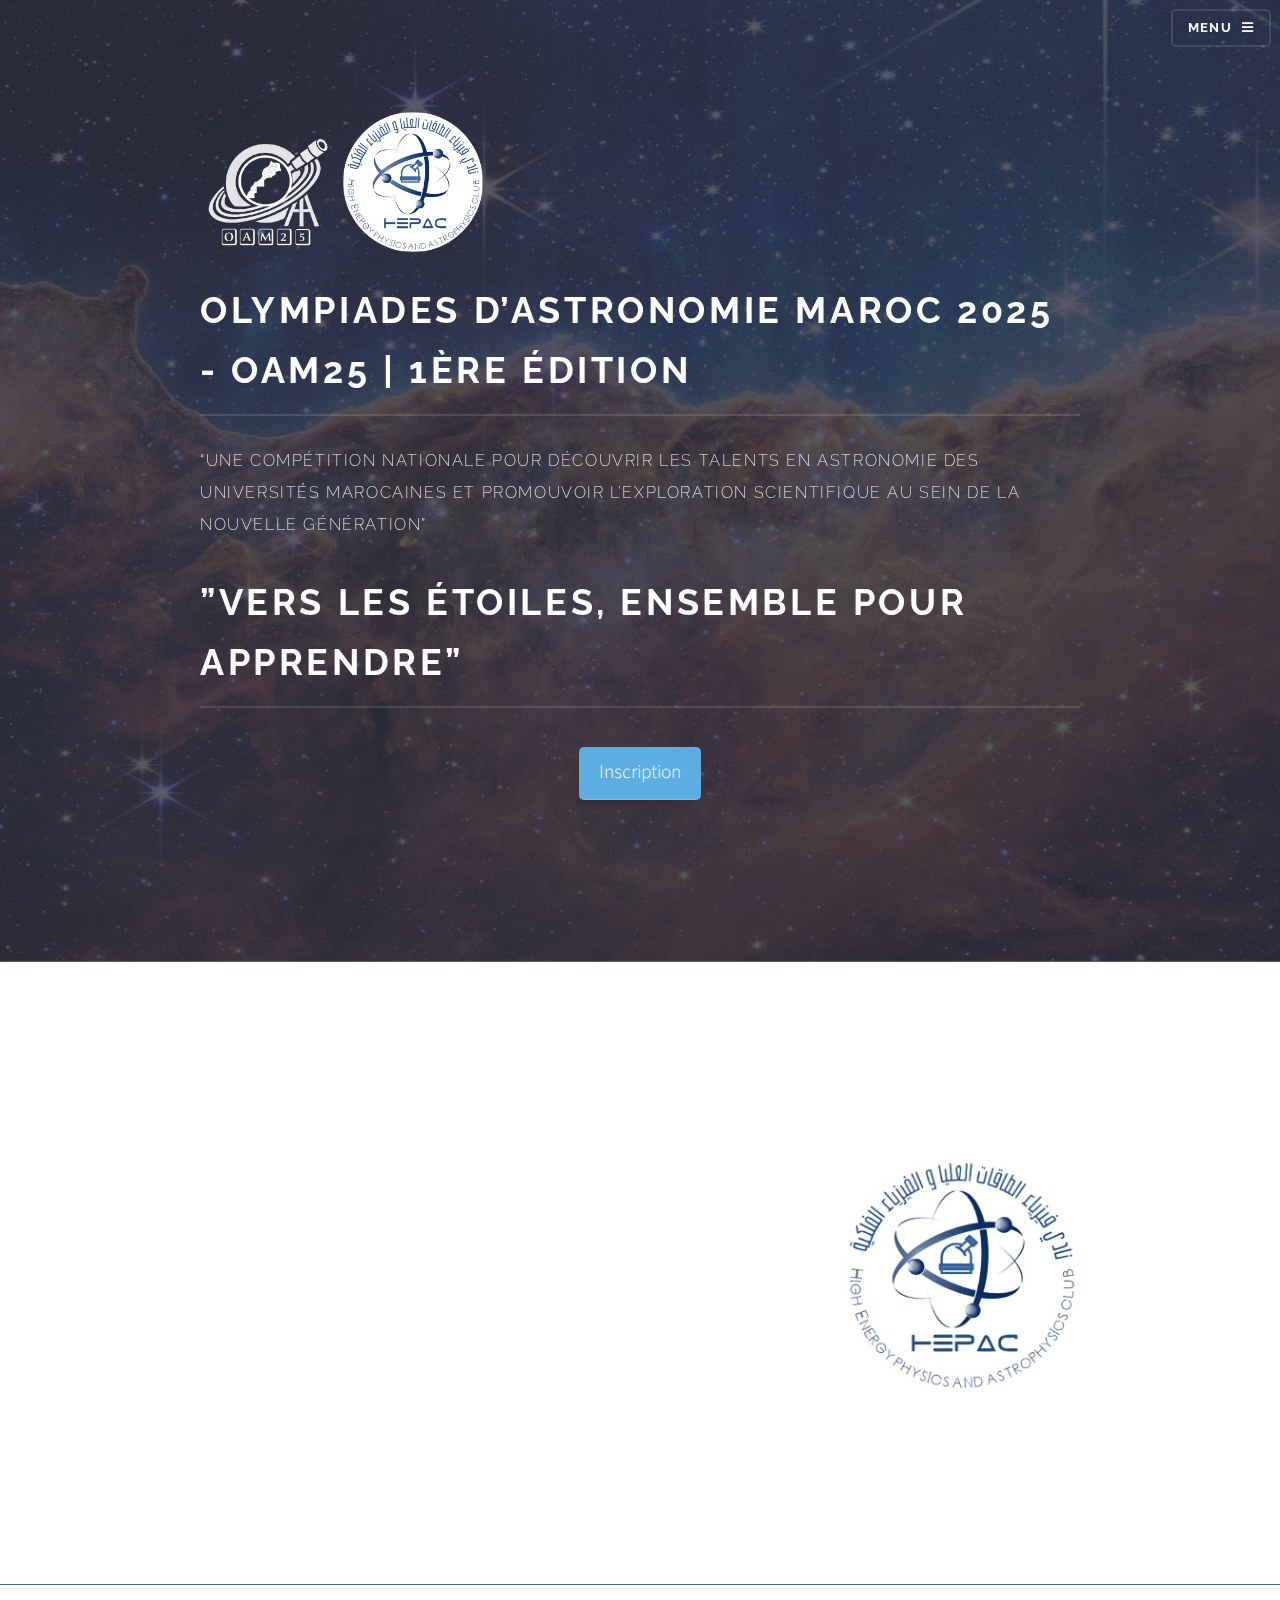
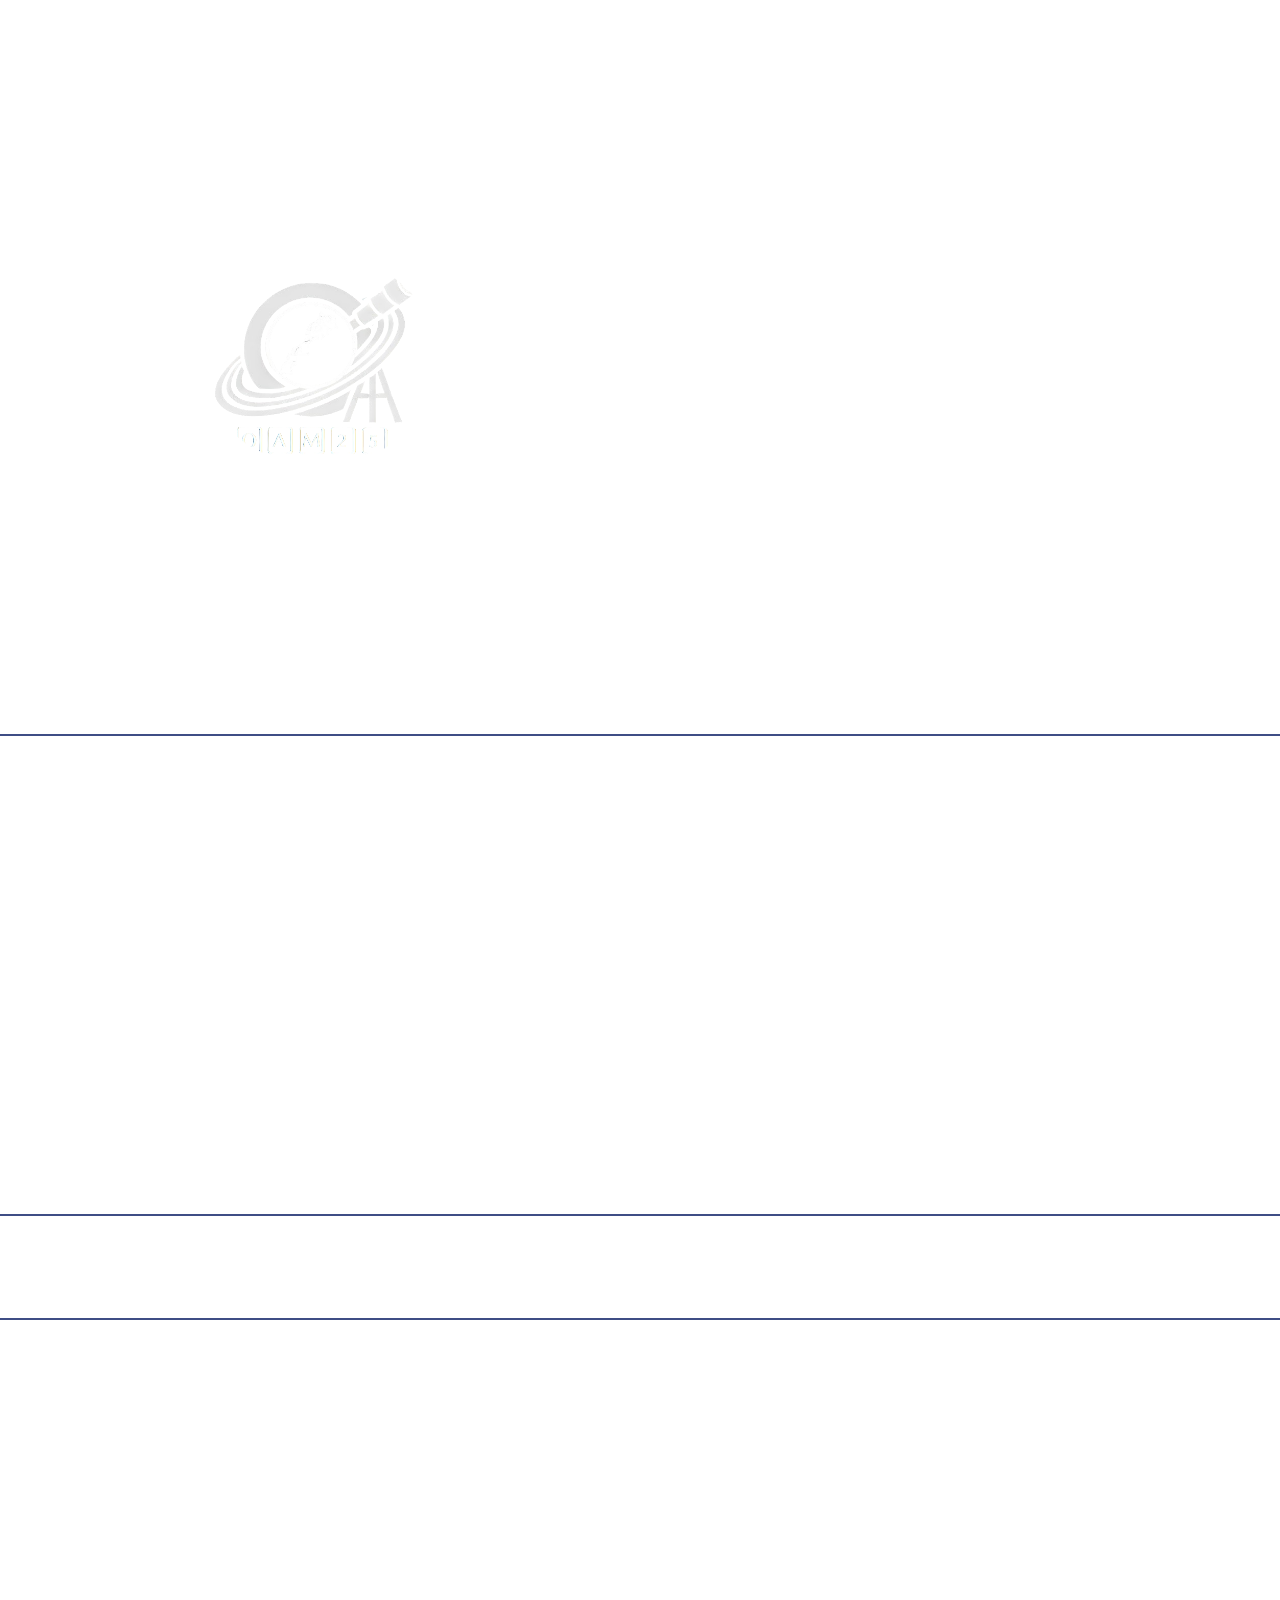
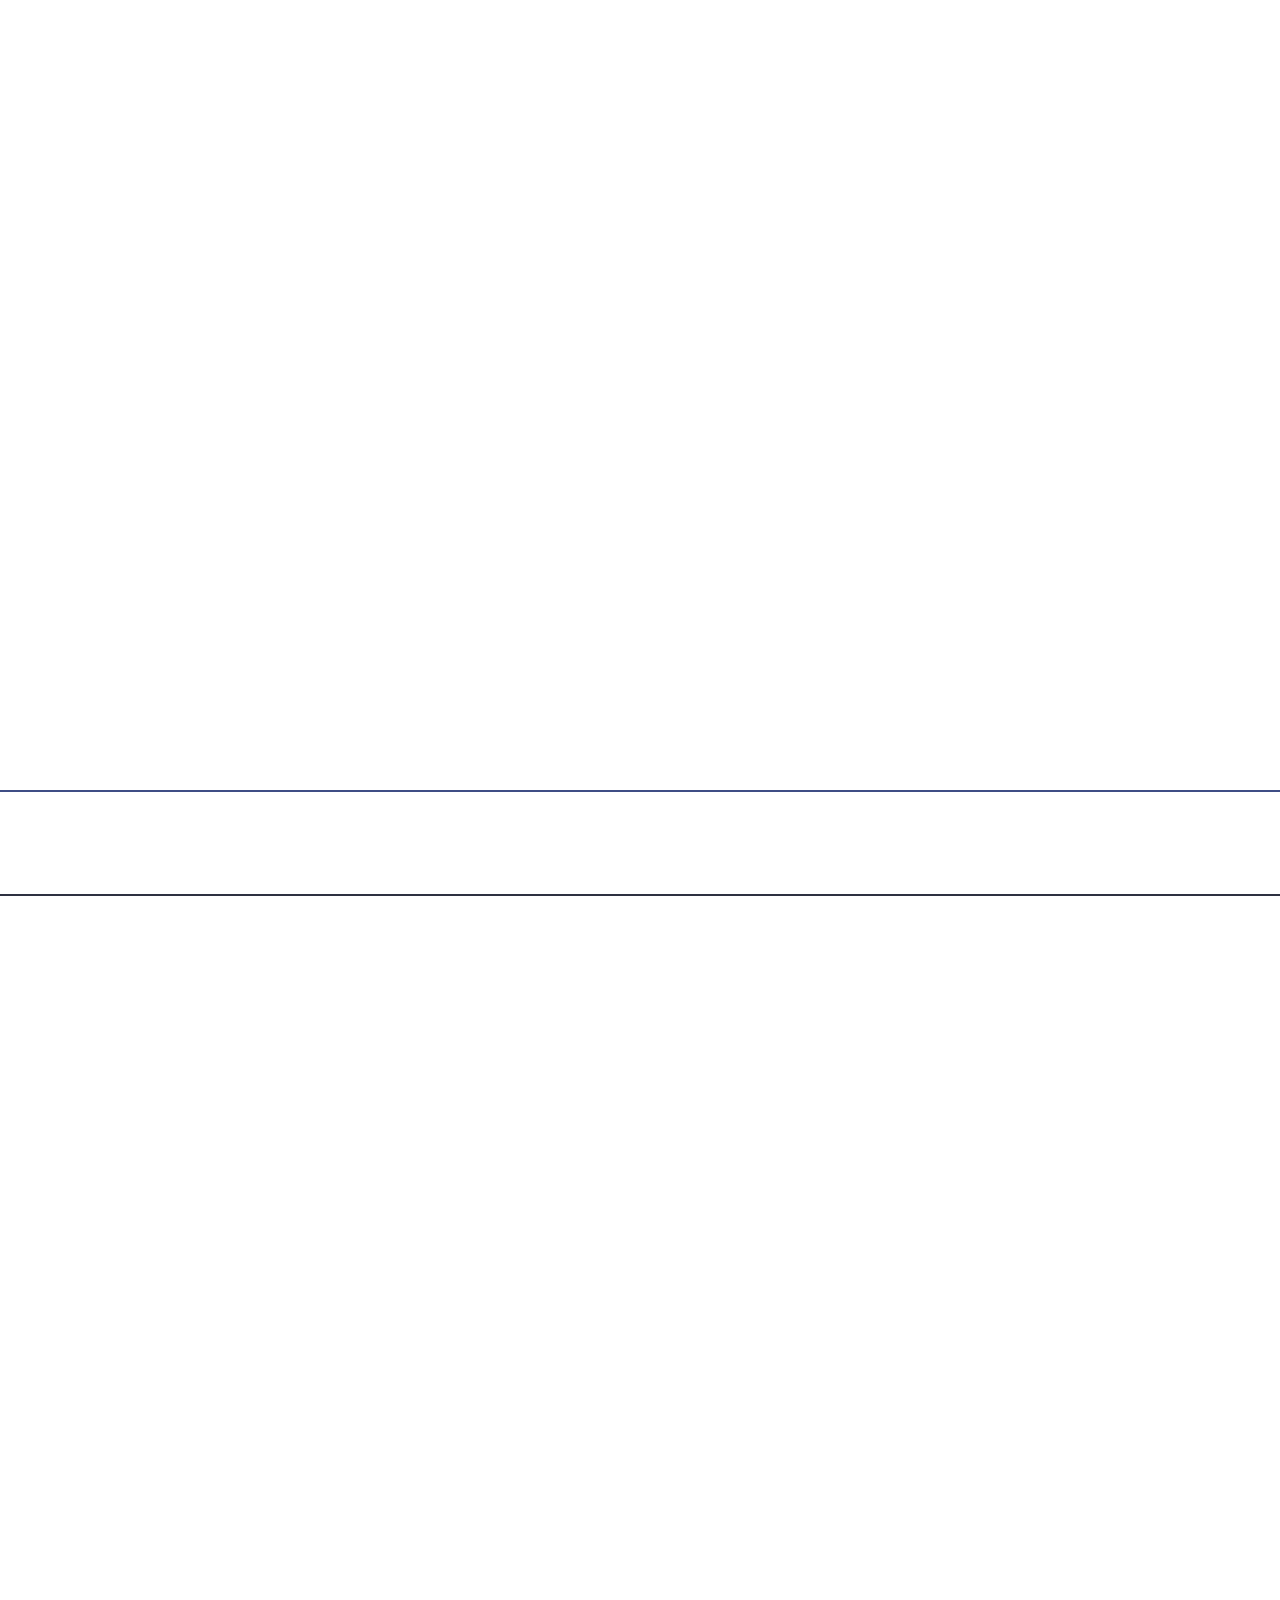
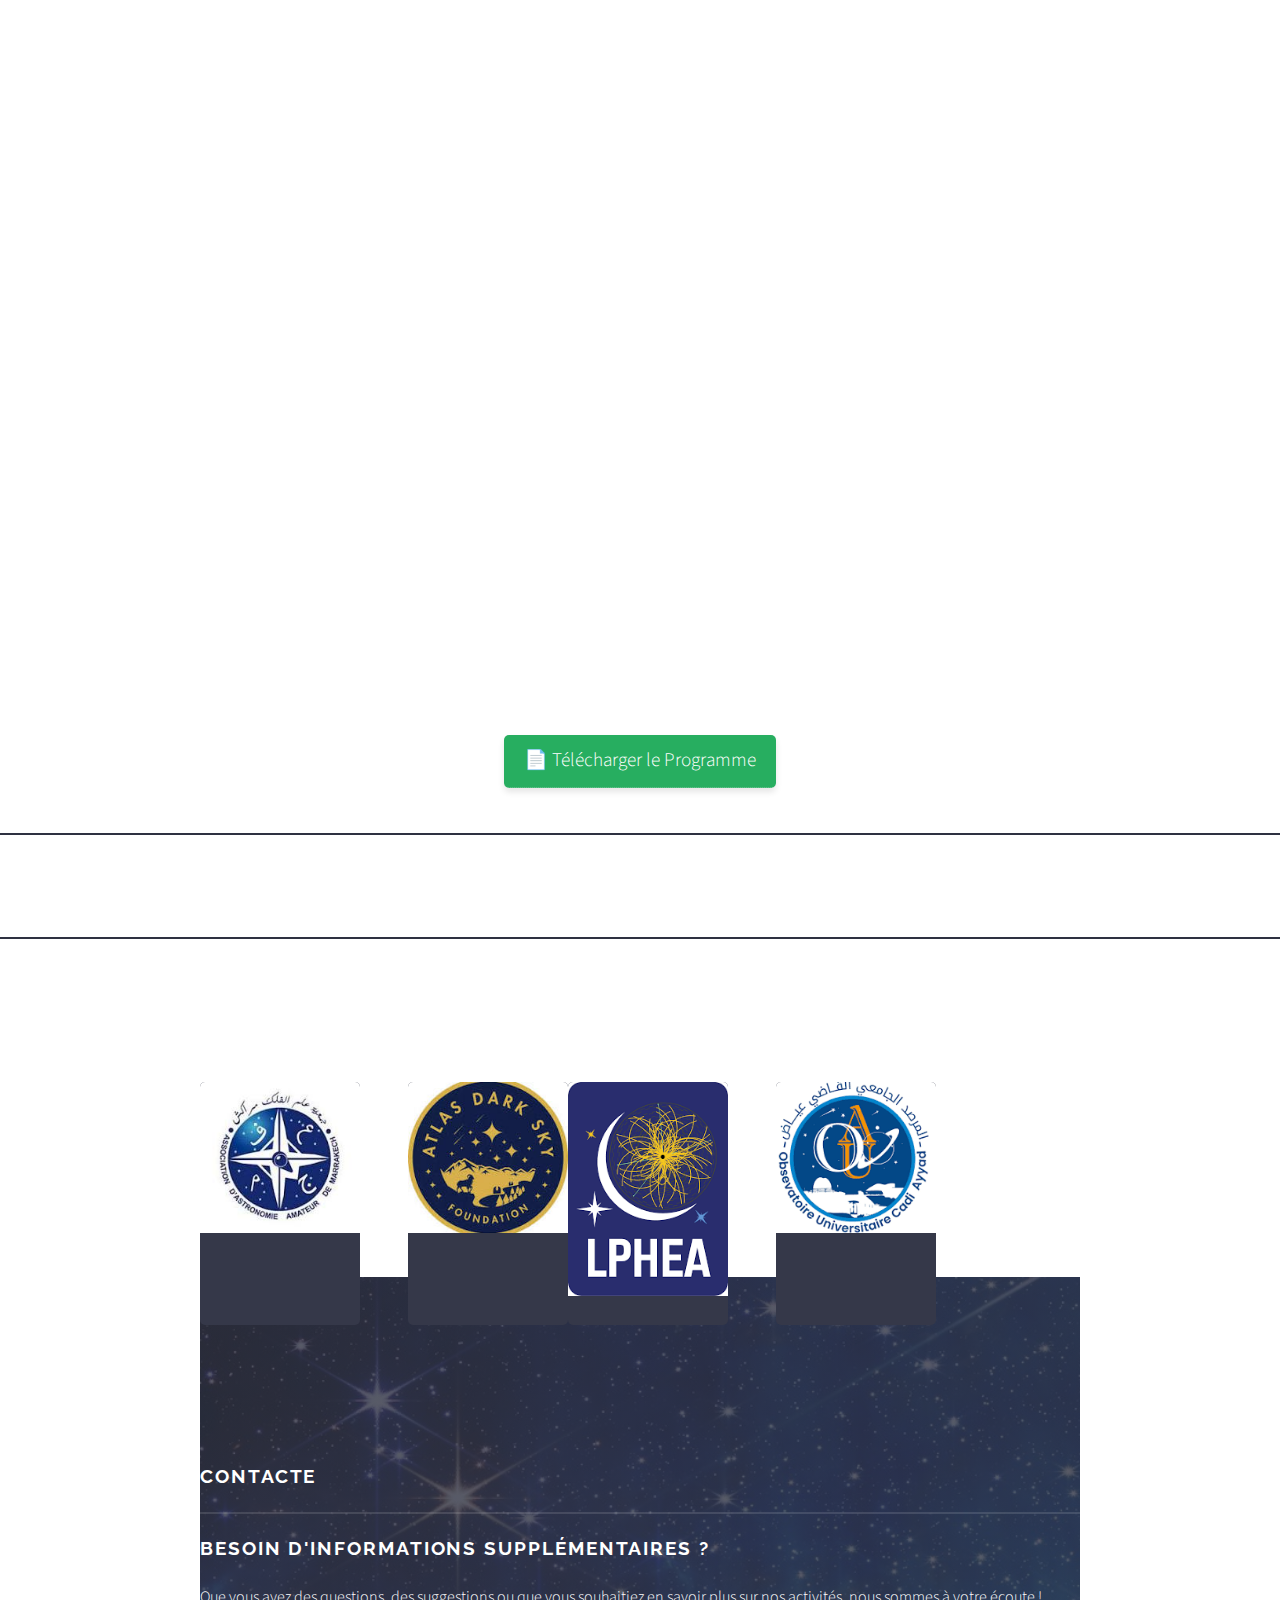
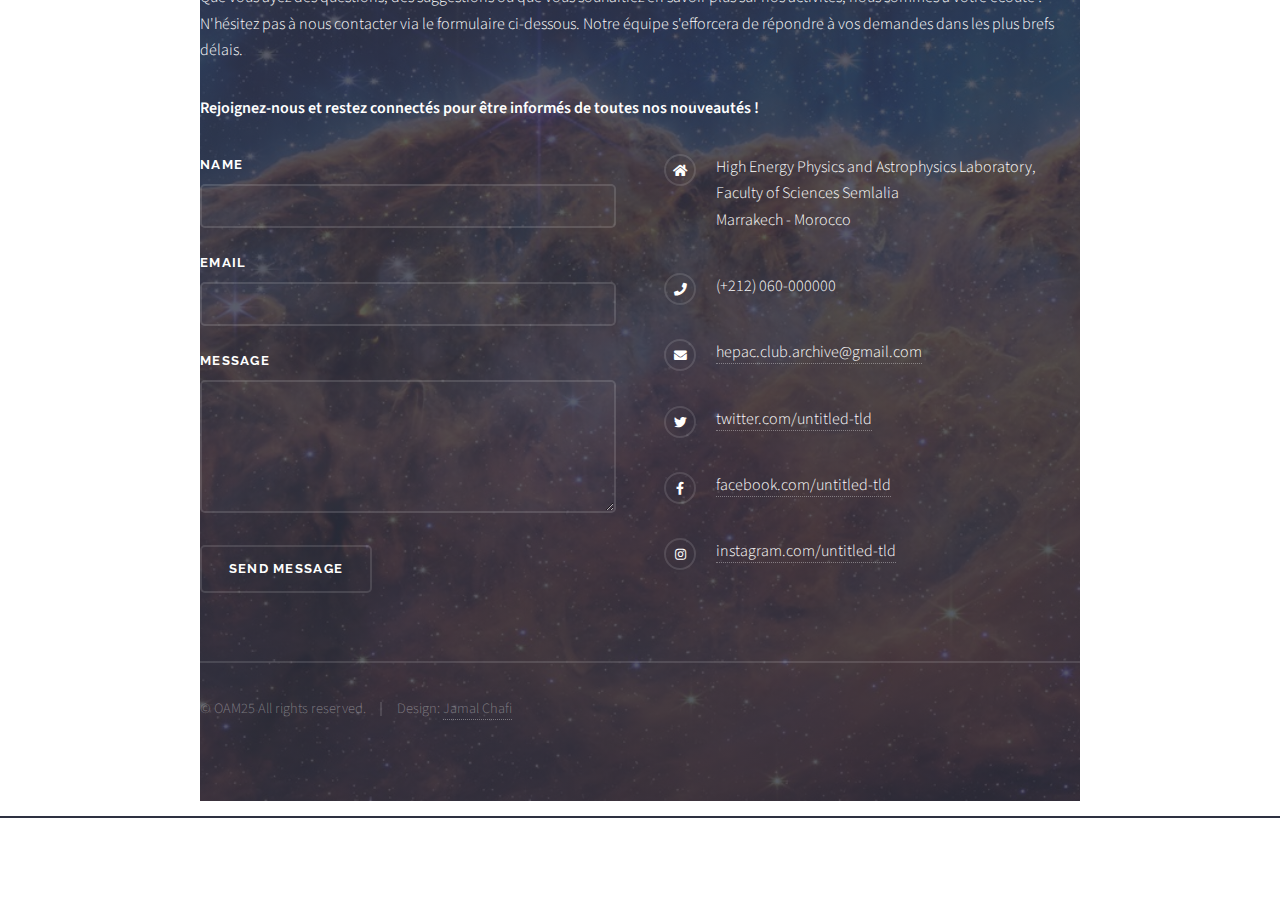
==== index.html @ 5f74becf "Add files via upload" ====
<!DOCTYPE HTML>
<!--
	Solid State by HTML5 UP
	html5up.net | @ajlkn
	Free for personal and commercial use under the CCA 3.0 license (html5up.net/license)
-->
<html>
	<head>
		<title>OAM25</title>
		<meta charset="utf-8" />
		<meta name="viewport" content="width=device-width, initial-scale=1, user-scalable=no" />
		<link rel="stylesheet" href="assets/css/main.css" />
		<noscript><link rel="stylesheet" href="assets/css/noscript.css" /></noscript>
	</head>
	<body class="is-preload">

		<!-- Page Wrapper -->
			<div id="page-wrapper">

				<!-- Header -->
					<header id="header" class="alt">
						<h1><a href="index.html">OAM25</a></h1>
						<nav>
							<a href="#menu">Menu</a>
						</nav>
					</header>

				<!-- Menu -->
					<nav id="menu">
						<div class="inner">
							<h2>Menu</h2>
							<ul class="links">
								<li><a href="index.html">Home</a></li>
								<li><a href="inscription.html">Inscription</a></li>
								<li><a href="#">Autre 1</a></li>
								<li><a href="#">Log In</a></li>
								<li><a href="#">Sign Up</a></li>
							</ul>
							<a href="#" class="close">Close</a>
						</div>
					</nav>

				<!-- Banner -->
					<section id="banner">
						<div class="inner">
							<div class="logo">
								<img src="images/OAM_logo-modified.png" alt="Logo" class="logo-image"  style="width: 140px; height: auto;">
								<img src="images/HEPAC_logo.jpeg" alt="Logo" class="logo-image"  style="width: 140px; height: auto;"></div>
							<h2>Olympiades d’Astronomie Maroc 2025 - OAM25 | 1ère Édition</h2>
							<p>“Une compétition nationale pour découvrir les talents en astronomie des universités marocaines et promouvoir l’exploration scientifique au sein de la nouvelle génération”</a></p>
							<h2>”Vers les étoiles, ensemble pour apprendre”</h2>
							<div class="button-container">
    <a href="https://docs.google.com/forms/d/e/1FAIpQLSc1PBAjM2hj5j6kLkGbyYvCFpKW560FofVeZp5kQqSkGaSCKQ/viewform" class="btn" target="_blank">Inscription</a>
</div>
						</div>
					</section>

				<!-- Wrapper -->
					<section id="wrapper">

						<!-- One -->
							<section id="one" class="wrapper spotlight style1">
								<div class="inner">
									<a href="#" class="image"><img src="images/HEPAC_logo.jpeg" alt="" /></a>
									<div class="content">
										<h2 class="major">HEPAC</h2>
										<p>Le HEPAC est un club créé au sein de la Faculté des Sciences Semlalia, par des étudiants et des chercheurs du Laboratoire de Physique des Hautes Énergies et d'Astrophysique. Les membres visent à concevoir, mettre en œuvre et lancer des activités scientifiques liées à la simplification des théories scientifiques en général, avec un intérêt particulier pour la physique des particules et l'astrophysique. Depuis sa création en 2016, le HEPAC a évolué très rapidement et a fait ses preuves en organisant des événements majeurs au niveau national et international. Ces événements ont eu une grande importance pour le public curieux. Au cours de ces manifestations, le club a su simplifier et rendre accessible cette science pour tout le monde, y compris les énigmes du cosmos, allant de l'échelle la plus petite, comme les particules élémentaires et leurs interactions, jusqu'à la plus grande échelle.</p>
										<p>Le HEPAC propose des activités qui regroupent essentiellement des conférences scientifiques et des ateliers, animés par des spécialistes. Toutes ces activités sont réalisées avec plusieurs collaborateurs et partenaires qui partagent cette aventure avec nous, parmi lesquels notre premier partenaire l’Observatoire de l’Oukaïmeden, ainsi que le LPHEA, l’Association d’Astronomie de Marrakech (3AM), et d’autres clubs à travers le Maroc.</p>
										<!-- <a href="#" class="special">Learn more</a> -->
									</div>
								</div>
							</section>

						<!-- Two -->
							<section id="two" class="wrapper spotlight style2">
								<div class="inner">
									<a href="#" class="image"><img src="images/OAM_logo-modified.png" alt="" /></a>
									<div class="content">
										<h2 class="major">OAM25</h2>
										<p>Le club HEPAC a l’honneur d’annoncer la tenue d’un événement d’astronomie d’envergure nationale, un rendez-vous unique qui rassemblera des étudiants et passionnés d’astronomie de toutes les universités marocaines. Cet événement, qui se déroulera en partenariat avec l'<b>Observatoire de l’Oukaïmeden</b>, l'<b>Association d’Astronomie Amateur de Marrakech (3AM)</b>, le <b>Laboratoire de Physique des Hautes Énergies et Astrophysique (LPHEA)</b> de la <b>Faculté des Sciences Semlalia (FSSM)</b> et l' <b>Université Cadi Ayyad (UCA)</b>, est un projet novateur visant à promouvoir l’astronomie et à renforcer les échanges scientifiques et éducatifs entre étudiants marocains.</p>
										<p>Ce rassemblement accueillera des équipes représentatives des principales universités marocaines, composées chacune de trois étudiants de différents niveaux académiques. L’objectif est de promouvoir l’apprentissage collaboratif et l’échange de connaissances scientifiques à travers des épreuves, des ateliers pratiques et des sessions d’observation astronomique.</p>
										<!-- <a href="#" class="special">Learn more</a> -->
									</div>
								</div>
							</section>

						<!-- Three -->
							<section id="three" class="wrapper spotlight style3">
								<div class="inner">
									
									<div class="content">
										<h2 class="major">Comité d’Experts des OAM25</h2>
										<p>L’équipe chargée de la conception des sujets de compétition sera constituée d’experts reconnus dans le domaine de l’astronomie, provenant des plus grandes institutions marocaines. Leur mission est d’assurer des épreuves d'un haut niveau scientifique et pédagogique, adaptées aux différents niveaux des participants.</p>
										<h1>Membres du Comité</h1>
										<ul>
        <li>Zouhair Benkhaldoun - Université Cadi Ayyad</li>
        <li>Hassan Daghmaoui - Université Al Akhawayn</li>
        <li>Youssef Moulane - Université Mohammed VI Polytechnique (UM6P)</li>
        <li>Youssef El Azhari - Ministère de l’Éducation Nationale (MEN) - Rabat</li>
        <li>Brice - Swiss</li>
        <li class="note">Et d'autres experts en astronomie et sciences spatiales</li>
    </ul>
										<!-- <a href="#" class="special">Learn more</a> -->
									</div>
								</div>
							</section>							
<section id="three" class="wrapper spotlight style3">
								<div class="inner">
									
									<div class="content">
										<h2 class="major">Phase finale et récompenses :</h2>
										<p>Les Olympiades d'Astronomie Maroc 2025 -OAM25-, organisées à l'Observatoire d'Oukaïmeden, offrent une expérience unique aux passionnés d'astronomie et de sciences. Pendant deux jours, les participants auront l'occasion de démontrer leurs compétences en observation, en analyse de données astronomiques et en collaboration au sein d'équipes. L'événement inclut également une conférence inspirante présentée par Mme Meryem Guenoun, des ateliers interactifs, et une observation guidée du ciel nocturne. Les trois équipes gagnantes recevront des récompenses prestigieuses : la première équipe remportera un télescope, un trophée et des médailles, tandis que les deuxième et troisième équipes recevront respectivement un trophée avec des médailles.</p>
										<p> Cet événement symbolise notre engagement à promouvoir la science et l’astronomie auprès des jeunes générations et à offrir une plateforme d’échange et de découverte pour les étudiants marocains. Nous sommes ravis de pouvoir offrir cette opportunité et de réunir les futures étoiles de l’astronomie du Maroc sous un même ciel.</p>
										<h1>Processus de Sélection des Participants et Critères d'Évaluation</h1>

    <div class="section">
        <h2>Processus de Sélection des Participants</h2>
        <ul>
            <li>Tests écrits en ligne avec un timer pour une présélection basée sur les connaissances générales en astronomie.</li>
            <li>Test oral.</li>
            <li>Soumission d'un projet de recherche en astronomie avant la compétition.</li>
            <li>Exigence d'une lettre de motivation et d'un CV.</li>
            <li>Résumé des projets et réalisations en astronomie de chaque participant (organisé par Salma).</li>
            <li class="note">Âge : entre 16 et 35 ans.</li>
        </ul>
    </div>

    <div class="section">
        <h2>Critères d'Évaluation</h2>
        <ul>
            <li>Étude de dossier (basée sur la lettre de motivation, le CV, le projet de recherche, et les autres activités parascolaires).</li>
            <li>Note obtenue aux tests écrits.</li>
            <li>Application d'un coefficient en fonction de l'âge.</li>
            <li>Test oral.</li>
        </ul>
    </div>

    <div class="section">
        <h2>Examen Final</h2>
        <ul>
            <li>Examen comportant des questions à choix multiples (QCM).</li>
            <li>Questions ouvertes.</li>
            <li>Problèmes pratiques en astronomie.</li>
        </ul>
    </div>
										<!-- <a href="#" class="special">Learn more</a> -->
									</div>
								</div>
							</section>	
						<!-- Four -->


<section id="three" class="wrapper alt style1">
								<div class="inner">
									<h2 class="major">Programme</h2>
									
									<header>
    <h1>Programme de l'Événement</h1>
</header>

<section>
    <h2>Jour 1 : Arrivée et Installation</h2>
    <ul>
        <li><strong>Après-midi :</strong> Départ vers l’Observatoire d’Oukaïmeden</li>
        <li>16h00 : Arrivée des participants à Marrakech.</li>
        <li>16h30 : Départ pour l’Observatoire d’Oukaïmeden.</li>
        <li>18h30 : Accueil des participants, enregistrement et remise des kits.</li>
        <li>19h00 : Mot d'ouverture et présentation du programme.</li>
        <li>19h30 : Installation dans les hébergements et temps de repos avec une petite observation du ciel nocturne si c‘est possible.</li>
    </ul>
</section>

<section>
    <h2>Jour 2 : Exploration et Compétition</h2>
    <h3>Matin : Conférence et Examen théorique</h3>
    <ul>
        <li>08h00 - 08h30 : Petit-déjeuner.</li>
        <li>08h30 - 10h00 : Visite de l‘observatoire accompagné par une conférence de (TBD).</li>
        <li>10h00 - 10h30 : Pause-café.</li>
        <li>10h30 - 12h30 : Examen théorique sur les bases de l’astronomie.</li>
    </ul>

    <h3>Après-midi : Ateliers et Observation nocturne</h3>
    <ul>
        <li>12h30 - 13h30 : Déjeuner.</li>
        <li>13h30 - 15h30 : Ateliers interactifs :</li>
        <ul>
            <li>Atelier 1 : Reconnaissance des constellations.</li>
            <li>Atelier 2 : Utilisation des logiciels d’astronomie.</li>
        </ul>
        <li>15h30 - 17h00 : Examen d'analyse des données astronomiques.</li>
        <li>17h00 - 19h00 : Temps libre et dîner.</li>
        <li>19h30 - 23h00 : Observation guidée du ciel nocturne avec télescopes.</li>
    </ul>
</section>

<section>
    <h2>Jour 3 : Collaboration et Cérémonie de clôture</h2>
    <h3>Matin : Examen en équipe et Visite</h3>
    <ul>
        <li>08h00 - 08h30 : Petit-déjeuner.</li>
        <li>08h30 - 10h30 : Examen en équipe : résolution collaborative d’un problème d’astronomie.</li>
        <li>10h30 - 11h00 : Pause-café.</li>
        <li>11h00 - 12h30 : Visite guidée de l’Observatoire d’Oukaïmeden et découverte de ses instruments.</li>
    </ul>

    <h3>Après-midi : Cérémonie et Départ</h3>
    <ul>
        <li>12h30 - 13h30 : Déjeuner.</li>
        <li>13h30 - 15h00 : Jeux astronomiques et quiz.</li>
        <li>15h00 - 16h00 : Annonce des résultats, remise des prix et certificats :</li>
        <ul>
            <li>1ère équipe : Télescope, trophée et médailles.</li>
            <li>2ème équipe : Trophée et médailles.</li>
            <li>3ème équipe : Médailles.</li>
        </ul>
        <li>17h00 : Départ vers Marrakech et fin de l’événement.</li>
    </ul>
    <div class="button-container">
    <!-- Bouton pour télécharger le programme en PDF -->
    <a href="Programm_OAM25.pdf" class="btn download-btn" download>📄 Télécharger le Programme</a>
</div>
</section>

										
					</section>
							<section id="three" class="wrapper alt style1">
								<div class="inner">
									<h2 class="major">Co-organisateurs</h2>
									
									<section class="features">   <!-- Section de logos de partenaires et co-organisateurs -->
										<article>
											<a href="https://lien-du-partenaire1.com" class="image"  target="_blank">
												<img src="images/3AM.jpeg" alt="Partenaire 1" />
											</a>
										</article>
										<article>
											<a href="https://lien-du-partenaire2.com" class="image" target="_blank">
												<img src="images/ADSF.jpeg" alt="Partenaire 2" />
											</a>
										</article>
										<article>
											
											<a href="https://lien-du-partenaire3.com" class="image" target="_blank">
												<img src="images/LPHEA.png" alt="Partenaire 3" />
											</a>
										</article>
										<article>
											<a href="https://lien-du-partenaire4.com" class="image" target="_blank">
												<img src="images/OUCA.png" alt="Partenaire 4" />
											</a>
										</article>
										
					</section>

				<!-- Footer -->
					<section id="footer">
						<div class="inner">
							<h2 class="major">Contacte</h2>
							 <h2>Besoin d'informations supplémentaires ?</h2>
    <p>Que vous ayez des questions, des suggestions ou que vous souhaitiez en savoir plus sur nos activités, nous sommes à votre écoute ! N'hésitez pas à nous contacter via le formulaire ci-dessous. Notre équipe s'efforcera de répondre à vos demandes dans les plus brefs délais.</p>
    <p><strong>Rejoignez-nous et restez connectés pour être informés de toutes nos nouveautés !</strong></p>
							<form method="post" action="#">
								<div class="fields">
									<div class="field">
										<label for="name">Name</label>
										<input type="text" name="name" id="name" />
									</div>
									<div class="field">
										<label for="email">Email</label>
										<input type="email" name="email" id="email" />
									</div>
									<div class="field">
										<label for="message">Message</label>
										<textarea name="message" id="message" rows="4"></textarea>
									</div>
								</div>
								<ul class="actions">
									<li><input type="submit" value="Send Message" /></li>
								</ul>
							</form>
							<ul class="contact">
								<li class="icon solid fa-home">
									High Energy Physics and Astrophysics Laboratory,<br />
									 Faculty of Sciences Semlalia<br />
									 Marrakech - Morocco
								</li>
								<li class="icon solid fa-phone">(+212) 060-000000</li>
								<li class="icon solid fa-envelope"><a href="#">hepac.club.archive@gmail.com</a></li>
								<li class="icon brands fa-twitter"><a href="#">twitter.com/untitled-tld</a></li>
								<li class="icon brands fa-facebook-f"><a href="#">facebook.com/untitled-tld</a></li>
								<li class="icon brands fa-instagram"><a href="#">instagram.com/untitled-tld</a></li>
							</ul>
							<ul class="copyright">
								<li>&copy; OAM25 All rights reserved.</li><li>Design: <a >Jamal Chafi</a></li>
							</ul>
						</div>
					</section>

			</div>

		<!-- Scripts -->
			<script src="assets/js/jquery.min.js"></script>
			<script src="assets/js/jquery.scrollex.min.js"></script>
			<script src="assets/js/browser.min.js"></script>
			<script src="assets/js/breakpoints.min.js"></script>
			<script src="assets/js/util.js"></script>
			<script src="assets/js/main.js"></script>

	</body>
</html>
---- assets/css/main.css ----
@import url(fontawesome-all.min.css);
@import url("https://fonts.googleapis.com/css?family=Raleway:200,700|Source+Sans+Pro:300,600,300italic,600italic");

/*
	Solid State by HTML5 UP
	html5up.net | @ajlkn
	Free for personal and commercial use under the CCA 3.0 license (html5up.net/license)
*/

html, body, div, span, applet, object,
iframe, h1, h2, h3, h4, h5, h6, p, blockquote,
pre, a, abbr, acronym, address, big, cite,
code, del, dfn, em, img, ins, kbd, q, s, samp,
small, strike, strong, sub, sup, tt, var, b,
u, i, center, dl, dt, dd, ol, ul, li, fieldset,
form, label, legend, table, caption, tbody,
tfoot, thead, tr, th, td, article, aside,
canvas, details, embed, figure, figcaption,
footer, header, hgroup, menu, nav, output, ruby,
section, summary, time, mark, audio, video {
	margin: 0;
	padding: 0;
	border: 0;
	font-size: 100%;
	font: inherit;
	vertical-align: baseline;}

article, aside, details, figcaption, figure,
footer, header, hgroup, menu, nav, section {
	display: block;}

body {
	line-height: 1;
}

ol, ul {
	list-style: none;
}

blockquote, q {
	quotes: none;
}

	blockquote:before, blockquote:after, q:before, q:after {
		content: '';
		content: none;
	}

table {
	border-collapse: collapse;
	border-spacing: 0;
}

body {
	-webkit-text-size-adjust: none;
}

mark {
	background-color: transparent;
	color: inherit;
}

input::-moz-focus-inner {
	border: 0;
	padding: 0;
}

input, select, textarea {
	-moz-appearance: none;
	-webkit-appearance: none;
	-ms-appearance: none;
	appearance: none;
}

/* Basic */

	@-ms-viewport {
		width: device-width;
	}

	body {
		-ms-overflow-style: scrollbar;
	}

	@media screen and (max-width: 480px) {

		html, body {
			min-width: 320px;
		}

	}

	html {
		box-sizing: border-box;
	}

	*, *:before, *:after {
		box-sizing: inherit;
	}

	body {
		background-color: #2e314100;
		background-image: linear-gradient(to top, rgba(46, 49, 65, 0.8), rgba(46, 49, 65, 0.8)), url("../../images/bg.jpg");
		background-size: auto,
 cover;
		background-attachment: fixed,
 fixed;
		background-position: center,
 center;
	}

		body.is-preload *, body.is-preload *:before, body.is-preload *:after {
			-moz-animation: none !important;
			-webkit-animation: none !important;
			-ms-animation: none !important;
			animation: none !important;
			-moz-transition: none !important;
			-webkit-transition: none !important;
			-ms-transition: none !important;
			transition: none !important;
		}

/* Type */

	body, input, select, textarea {
		color: #ffffff;
		font-family: "Source Sans Pro", Helvetica, sans-serif;
		font-size: 16.5pt;
		font-weight: 300;
		line-height: 1.65;
	}

		@media screen and (max-width: 1680px) {

			body, input, select, textarea {
				font-size: 13pt;
			}

		}

		@media screen and (max-width: 1280px) {

			body, input, select, textarea {
				font-size: 12pt;
			}

		}

		@media screen and (max-width: 980px) {

			body, input, select, textarea {
				font-size: 12pt;
			}

		}

		@media screen and (max-width: 736px) {

			body, input, select, textarea {
				font-size: 12pt;
			}

		}

		@media screen and (max-width: 480px) {

			body, input, select, textarea {
				font-size: 12pt;
			}

		}

	a {
		-moz-transition: color 0.2s ease-in-out, border-bottom-color 0.2s ease-in-out;
		-webkit-transition: color 0.2s ease-in-out, border-bottom-color 0.2s ease-in-out;
		-ms-transition: color 0.2s ease-in-out, border-bottom-color 0.2s ease-in-out;
		transition: color 0.2s ease-in-out, border-bottom-color 0.2s ease-in-out;
		border-bottom: dotted 1px rgba(255, 255, 255, 0.35);
		color: #ffffff;
		text-decoration: none;
	}

		a:hover {
			border-bottom-color: transparent;
			color: #ffffff !important;
		}

		a.special:not(.button) {
			text-decoration: none;
			border-bottom: 0;
			display: block;
			font-family: Raleway, Helvetica, sans-serif;
			font-size: 0.8em;
			font-weight: 700;
			letter-spacing: 0.1em;
			margin: 0 0 2em 0;
			text-transform: uppercase;
		}

			a.special:not(.button):before {
				-moz-osx-font-smoothing: grayscale;
				-webkit-font-smoothing: antialiased;
				display: inline-block;
				font-style: normal;
				font-variant: normal;
				text-rendering: auto;
				line-height: 1;
				text-transform: none !important;
				font-family: 'Font Awesome 5 Free';
				font-weight: 900;
			}

			a.special:not(.button):before {
				-moz-transition: background-color 0.2s ease-in-out;
				-webkit-transition: background-color 0.2s ease-in-out;
				-ms-transition: background-color 0.2s ease-in-out;
				transition: background-color 0.2s ease-in-out;
				border-radius: 100%;
				border: solid 2px rgba(255, 255, 255, 0.125);
				content: '\f105';
				display: inline-block;
				font-size: 1.25em;
				height: 2em;
				line-height: 1.75em;
				margin-right: 0.85em;
				text-align: center;
				text-indent: 0.15em;
				vertical-align: middle;
				width: 2em;
			}

			a.special:not(.button):hover:before {
				background-color: rgba(255, 255, 255, 0.025);
			}

			a.special:not(.button):active:before {
				background-color: rgba(255, 255, 255, 0.075);
			}

	strong, b {
		color: #ffffff;
		font-weight: 600;
	}

	em, i {
		font-style: italic;
	}

	p {
		margin: 0 0 2em 0;
	}

	h1, h2, h3, h4, h5, h6 {
		color: #ffffff;
		font-family: Raleway, Helvetica, sans-serif;
		font-weight: 700;
		letter-spacing: 0.1em;
		margin: 0 0 1em 0;
		text-transform: uppercase;
	}

		h1 a, h2 a, h3 a, h4 a, h5 a, h6 a {
			color: inherit;
			text-decoration: none;
			border-bottom: 0;
		}

		h1 span, h2 span, h3 span, h4 span, h5 span, h6 span {
			font-weight: 200;
		}

		h1.major, h2.major, h3.major, h4.major, h5.major, h6.major {
			padding-bottom: 1em;
			border-bottom: solid 2px rgba(255, 255, 255, 0.125);
		}

	h2 {
		font-size: 1.2em;
	}

	h3 {
		font-size: 0.9em;
	}

	h4 {
		font-size: 0.7em;
	}

	h5 {
		font-size: 0.7em;
	}

	h6 {
		font-size: 0.7em;
	}

	@media screen and (max-width: 736px) {

		h2 {
			font-size: 1em;
		}

		h3 {
			font-size: 0.8em;
		}

	}

	sub {
		font-size: 0.8em;
		position: relative;
		top: 0.5em;
	}

	sup {
		font-size: 0.8em;
		position: relative;
		top: -0.5em;
	}

	blockquote {
		border-left: solid 4px rgba(255, 255, 255, 0.125);
		font-style: italic;
		margin: 0 0 2em 0;
		padding: 0.5em 0 0.5em 2em;
	}

	code {
		background: rgba(255, 255, 255, 0.025);
		border-radius: 5px;
		border: solid 2px rgba(255, 255, 255, 0.125);
		font-family: "Courier New", monospace;
		font-size: 0.9em;
		margin: 0 0.25em;
		padding: 0.25em 0.65em;
	}

	pre {
		-webkit-overflow-scrolling: touch;
		font-family: "Courier New", monospace;
		font-size: 0.9em;
		margin: 0 0 2em 0;
	}

		pre code {
			display: block;
			line-height: 1.75em;
			padding: 1em 1.5em;
			overflow-x: auto;
		}

	hr {
		border: 0;
		border-bottom: solid 2px rgba(255, 255, 255, 0.125);
		margin: 2.5em 0;
	}

		hr.major {
			margin: 4em 0;
		}

	.align-left {
		text-align: left;
	}

	.align-center {
		text-align: center;
	}

	.align-right {
		text-align: right;
	}

/* Row */

	.row {
		display: flex;
		flex-wrap: wrap;
		box-sizing: border-box;
		align-items: stretch;
	}

		.row > * {
			box-sizing: border-box;
		}

		.row.gtr-uniform > * > :last-child {
			margin-bottom: 0;
		}

		.row.aln-left {
			justify-content: flex-start;
		}

		.row.aln-center {
			justify-content: center;
		}

		.row.aln-right {
			justify-content: flex-end;
		}

		.row.aln-top {
			align-items: flex-start;
		}

		.row.aln-middle {
			align-items: center;
		}

		.row.aln-bottom {
			align-items: flex-end;
		}

		.row > .imp {
			order: -1;
		}

		.row > .col-1 {
			width: 8.33333%;
		}

		.row > .off-1 {
			margin-left: 8.33333%;
		}

		.row > .col-2 {
			width: 16.66667%;
		}

		.row > .off-2 {
			margin-left: 16.66667%;
		}

		.row > .col-3 {
			width: 25%;
		}

		.row > .off-3 {
			margin-left: 25%;
		}

		.row > .col-4 {
			width: 33.33333%;
		}

		.row > .off-4 {
			margin-left: 33.33333%;
		}

		.row > .col-5 {
			width: 41.66667%;
		}

		.row > .off-5 {
			margin-left: 41.66667%;
		}

		.row > .col-6 {
			width: 50%;
		}

		.row > .off-6 {
			margin-left: 50%;
		}

		.row > .col-7 {
			width: 58.33333%;
		}

		.row > .off-7 {
			margin-left: 58.33333%;
		}

		.row > .col-8 {
			width: 66.66667%;
		}

		.row > .off-8 {
			margin-left: 66.66667%;
		}

		.row > .col-9 {
			width: 75%;
		}

		.row > .off-9 {
			margin-left: 75%;
		}

		.row > .col-10 {
			width: 83.33333%;
		}

		.row > .off-10 {
			margin-left: 83.33333%;
		}

		.row > .col-11 {
			width: 91.66667%;
		}

		.row > .off-11 {
			margin-left: 91.66667%;
		}

		.row > .col-12 {
			width: 100%;
		}

		.row > .off-12 {
			margin-left: 100%;
		}

		.row.gtr-0 {
			margin-top: 0;
			margin-left: 0em;
		}

			.row.gtr-0 > * {
				padding: 0 0 0 0em;
			}

			.row.gtr-0.gtr-uniform {
				margin-top: 0em;
			}

				.row.gtr-0.gtr-uniform > * {
					padding-top: 0em;
				}

		.row.gtr-25 {
			margin-top: 0;
			margin-left: -0.4375em;
		}

			.row.gtr-25 > * {
				padding: 0 0 0 0.4375em;
			}

			.row.gtr-25.gtr-uniform {
				margin-top: -0.4375em;
			}

				.row.gtr-25.gtr-uniform > * {
					padding-top: 0.4375em;
				}

		.row.gtr-50 {
			margin-top: 0;
			margin-left: -0.875em;
		}

			.row.gtr-50 > * {
				padding: 0 0 0 0.875em;
			}

			.row.gtr-50.gtr-uniform {
				margin-top: -0.875em;
			}

				.row.gtr-50.gtr-uniform > * {
					padding-top: 0.875em;
				}

		.row {
			margin-top: 0;
			margin-left: -1.75em;
		}

			.row > * {
				padding: 0 0 0 1.75em;
			}

			.row.gtr-uniform {
				margin-top: -1.75em;
			}

				.row.gtr-uniform > * {
					padding-top: 1.75em;
				}

		.row.gtr-150 {
			margin-top: 0;
			margin-left: -2.625em;
		}

			.row.gtr-150 > * {
				padding: 0 0 0 2.625em;
			}

			.row.gtr-150.gtr-uniform {
				margin-top: -2.625em;
			}

				.row.gtr-150.gtr-uniform > * {
					padding-top: 2.625em;
				}

		.row.gtr-200 {
			margin-top: 0;
			margin-left: -3.5em;
		}

			.row.gtr-200 > * {
				padding: 0 0 0 3.5em;
			}

			.row.gtr-200.gtr-uniform {
				margin-top: -3.5em;
			}

				.row.gtr-200.gtr-uniform > * {
					padding-top: 3.5em;
				}

		@media screen and (max-width: 1680px) {

			.row {
				display: flex;
				flex-wrap: wrap;
				box-sizing: border-box;
				align-items: stretch;
			}

				.row > * {
					box-sizing: border-box;
				}

				.row.gtr-uniform > * > :last-child {
					margin-bottom: 0;
				}

				.row.aln-left {
					justify-content: flex-start;
				}

				.row.aln-center {
					justify-content: center;
				}

				.row.aln-right {
					justify-content: flex-end;
				}

				.row.aln-top {
					align-items: flex-start;
				}

				.row.aln-middle {
					align-items: center;
				}

				.row.aln-bottom {
					align-items: flex-end;
				}

				.row > .imp-xlarge {
					order: -1;
				}

				.row > .col-1-xlarge {
					width: 8.33333%;
				}

				.row > .off-1-xlarge {
					margin-left: 8.33333%;
				}

				.row > .col-2-xlarge {
					width: 16.66667%;
				}

				.row > .off-2-xlarge {
					margin-left: 16.66667%;
				}

				.row > .col-3-xlarge {
					width: 25%;
				}

				.row > .off-3-xlarge {
					margin-left: 25%;
				}

				.row > .col-4-xlarge {
					width: 33.33333%;
				}

				.row > .off-4-xlarge {
					margin-left: 33.33333%;
				}

				.row > .col-5-xlarge {
					width: 41.66667%;
				}

				.row > .off-5-xlarge {
					margin-left: 41.66667%;
				}

				.row > .col-6-xlarge {
					width: 50%;
				}

				.row > .off-6-xlarge {
					margin-left: 50%;
				}

				.row > .col-7-xlarge {
					width: 58.33333%;
				}

				.row > .off-7-xlarge {
					margin-left: 58.33333%;
				}

				.row > .col-8-xlarge {
					width: 66.66667%;
				}

				.row > .off-8-xlarge {
					margin-left: 66.66667%;
				}

				.row > .col-9-xlarge {
					width: 75%;
				}

				.row > .off-9-xlarge {
					margin-left: 75%;
				}

				.row > .col-10-xlarge {
					width: 83.33333%;
				}

				.row > .off-10-xlarge {
					margin-left: 83.33333%;
				}

				.row > .col-11-xlarge {
					width: 91.66667%;
				}

				.row > .off-11-xlarge {
					margin-left: 91.66667%;
				}

				.row > .col-12-xlarge {
					width: 100%;
				}

				.row > .off-12-xlarge {
					margin-left: 100%;
				}

				.row.gtr-0 {
					margin-top: 0;
					margin-left: 0em;
				}

					.row.gtr-0 > * {
						padding: 0 0 0 0em;
					}

					.row.gtr-0.gtr-uniform {
						margin-top: 0em;
					}

						.row.gtr-0.gtr-uniform > * {
							padding-top: 0em;
						}

				.row.gtr-25 {
					margin-top: 0;
					margin-left: -0.4375em;
				}

					.row.gtr-25 > * {
						padding: 0 0 0 0.4375em;
					}

					.row.gtr-25.gtr-uniform {
						margin-top: -0.4375em;
					}

						.row.gtr-25.gtr-uniform > * {
							padding-top: 0.4375em;
						}

				.row.gtr-50 {
					margin-top: 0;
					margin-left: -0.875em;
				}

					.row.gtr-50 > * {
						padding: 0 0 0 0.875em;
					}

					.row.gtr-50.gtr-uniform {
						margin-top: -0.875em;
					}

						.row.gtr-50.gtr-uniform > * {
							padding-top: 0.875em;
						}

				.row {
					margin-top: 0;
					margin-left: -1.75em;
				}

					.row > * {
						padding: 0 0 0 1.75em;
					}

					.row.gtr-uniform {
						margin-top: -1.75em;
					}

						.row.gtr-uniform > * {
							padding-top: 1.75em;
						}

				.row.gtr-150 {
					margin-top: 0;
					margin-left: -2.625em;
				}

					.row.gtr-150 > * {
						padding: 0 0 0 2.625em;
					}

					.row.gtr-150.gtr-uniform {
						margin-top: -2.625em;
					}

						.row.gtr-150.gtr-uniform > * {
							padding-top: 2.625em;
						}

				.row.gtr-200 {
					margin-top: 0;
					margin-left: -3.5em;
				}

					.row.gtr-200 > * {
						padding: 0 0 0 3.5em;
					}

					.row.gtr-200.gtr-uniform {
						margin-top: -3.5em;
					}

						.row.gtr-200.gtr-uniform > * {
							padding-top: 3.5em;
						}

		}

		@media screen and (max-width: 1280px) {

			.row {
				display: flex;
				flex-wrap: wrap;
				box-sizing: border-box;
				align-items: stretch;
			}

				.row > * {
					box-sizing: border-box;
				}

				.row.gtr-uniform > * > :last-child {
					margin-bottom: 0;
				}

				.row.aln-left {
					justify-content: flex-start;
				}

				.row.aln-center {
					justify-content: center;
				}

				.row.aln-right {
					justify-content: flex-end;
				}

				.row.aln-top {
					align-items: flex-start;
				}

				.row.aln-middle {
					align-items: center;
				}

				.row.aln-bottom {
					align-items: flex-end;
				}

				.row > .imp-large {
					order: -1;
				}

				.row > .col-1-large {
					width: 8.33333%;
				}

				.row > .off-1-large {
					margin-left: 8.33333%;
				}

				.row > .col-2-large {
					width: 16.66667%;
				}

				.row > .off-2-large {
					margin-left: 16.66667%;
				}

				.row > .col-3-large {
					width: 25%;
				}

				.row > .off-3-large {
					margin-left: 25%;
				}

				.row > .col-4-large {
					width: 33.33333%;
				}

				.row > .off-4-large {
					margin-left: 33.33333%;
				}

				.row > .col-5-large {
					width: 41.66667%;
				}

				.row > .off-5-large {
					margin-left: 41.66667%;
				}

				.row > .col-6-large {
					width: 50%;
				}

				.row > .off-6-large {
					margin-left: 50%;
				}

				.row > .col-7-large {
					width: 58.33333%;
				}

				.row > .off-7-large {
					margin-left: 58.33333%;
				}

				.row > .col-8-large {
					width: 66.66667%;
				}

				.row > .off-8-large {
					margin-left: 66.66667%;
				}

				.row > .col-9-large {
					width: 75%;
				}

				.row > .off-9-large {
					margin-left: 75%;
				}

				.row > .col-10-large {
					width: 83.33333%;
				}

				.row > .off-10-large {
					margin-left: 83.33333%;
				}

				.row > .col-11-large {
					width: 91.66667%;
				}

				.row > .off-11-large {
					margin-left: 91.66667%;
				}

				.row > .col-12-large {
					width: 100%;
				}

				.row > .off-12-large {
					margin-left: 100%;
				}

				.row.gtr-0 {
					margin-top: 0;
					margin-left: 0em;
				}

					.row.gtr-0 > * {
						padding: 0 0 0 0em;
					}

					.row.gtr-0.gtr-uniform {
						margin-top: 0em;
					}

						.row.gtr-0.gtr-uniform > * {
							padding-top: 0em;
						}

				.row.gtr-25 {
					margin-top: 0;
					margin-left: -0.4375em;
				}

					.row.gtr-25 > * {
						padding: 0 0 0 0.4375em;
					}

					.row.gtr-25.gtr-uniform {
						margin-top: -0.4375em;
					}

						.row.gtr-25.gtr-uniform > * {
							padding-top: 0.4375em;
						}

				.row.gtr-50 {
					margin-top: 0;
					margin-left: -0.875em;
				}

					.row.gtr-50 > * {
						padding: 0 0 0 0.875em;
					}

					.row.gtr-50.gtr-uniform {
						margin-top: -0.875em;
					}

						.row.gtr-50.gtr-uniform > * {
							padding-top: 0.875em;
						}

				.row {
					margin-top: 0;
					margin-left: -1.75em;
				}

					.row > * {
						padding: 0 0 0 1.75em;
					}

					.row.gtr-uniform {
						margin-top: -1.75em;
					}

						.row.gtr-uniform > * {
							padding-top: 1.75em;
						}

				.row.gtr-150 {
					margin-top: 0;
					margin-left: -2.625em;
				}

					.row.gtr-150 > * {
						padding: 0 0 0 2.625em;
					}

					.row.gtr-150.gtr-uniform {
						margin-top: -2.625em;
					}

						.row.gtr-150.gtr-uniform > * {
							padding-top: 2.625em;
						}

				.row.gtr-200 {
					margin-top: 0;
					margin-left: -3.5em;
				}

					.row.gtr-200 > * {
						padding: 0 0 0 3.5em;
					}

					.row.gtr-200.gtr-uniform {
						margin-top: -3.5em;
					}

						.row.gtr-200.gtr-uniform > * {
							padding-top: 3.5em;
						}

		}

		@media screen and (max-width: 980px) {

			.row {
				display: flex;
				flex-wrap: wrap;
				box-sizing: border-box;
				align-items: stretch;
			}

				.row > * {
					box-sizing: border-box;
				}

				.row.gtr-uniform > * > :last-child {
					margin-bottom: 0;
				}

				.row.aln-left {
					justify-content: flex-start;
				}

				.row.aln-center {
					justify-content: center;
				}

				.row.aln-right {
					justify-content: flex-end;
				}

				.row.aln-top {
					align-items: flex-start;
				}

				.row.aln-middle {
					align-items: center;
				}

				.row.aln-bottom {
					align-items: flex-end;
				}

				.row > .imp-medium {
					order: -1;
				}

				.row > .col-1-medium {
					width: 8.33333%;
				}

				.row > .off-1-medium {
					margin-left: 8.33333%;
				}

				.row > .col-2-medium {
					width: 16.66667%;
				}

				.row > .off-2-medium {
					margin-left: 16.66667%;
				}

				.row > .col-3-medium {
					width: 25%;
				}

				.row > .off-3-medium {
					margin-left: 25%;
				}

				.row > .col-4-medium {
					width: 33.33333%;
				}

				.row > .off-4-medium {
					margin-left: 33.33333%;
				}

				.row > .col-5-medium {
					width: 41.66667%;
				}

				.row > .off-5-medium {
					margin-left: 41.66667%;
				}

				.row > .col-6-medium {
					width: 50%;
				}

				.row > .off-6-medium {
					margin-left: 50%;
				}

				.row > .col-7-medium {
					width: 58.33333%;
				}

				.row > .off-7-medium {
					margin-left: 58.33333%;
				}

				.row > .col-8-medium {
					width: 66.66667%;
				}

				.row > .off-8-medium {
					margin-left: 66.66667%;
				}

				.row > .col-9-medium {
					width: 75%;
				}

				.row > .off-9-medium {
					margin-left: 75%;
				}

				.row > .col-10-medium {
					width: 83.33333%;
				}

				.row > .off-10-medium {
					margin-left: 83.33333%;
				}

				.row > .col-11-medium {
					width: 91.66667%;
				}

				.row > .off-11-medium {
					margin-left: 91.66667%;
				}

				.row > .col-12-medium {
					width: 100%;
				}

				.row > .off-12-medium {
					margin-left: 100%;
				}

				.row.gtr-0 {
					margin-top: 0;
					margin-left: 0em;
				}

					.row.gtr-0 > * {
						padding: 0 0 0 0em;
					}

					.row.gtr-0.gtr-uniform {
						margin-top: 0em;
					}

						.row.gtr-0.gtr-uniform > * {
							padding-top: 0em;
						}

				.row.gtr-25 {
					margin-top: 0;
					margin-left: -0.4375em;
				}

					.row.gtr-25 > * {
						padding: 0 0 0 0.4375em;
					}

					.row.gtr-25.gtr-uniform {
						margin-top: -0.4375em;
					}

						.row.gtr-25.gtr-uniform > * {
							padding-top: 0.4375em;
						}

				.row.gtr-50 {
					margin-top: 0;
					margin-left: -0.875em;
				}

					.row.gtr-50 > * {
						padding: 0 0 0 0.875em;
					}

					.row.gtr-50.gtr-uniform {
						margin-top: -0.875em;
					}

						.row.gtr-50.gtr-uniform > * {
							padding-top: 0.875em;
						}

				.row {
					margin-top: 0;
					margin-left: -1.75em;
				}

					.row > * {
						padding: 0 0 0 1.75em;
					}

					.row.gtr-uniform {
						margin-top: -1.75em;
					}

						.row.gtr-uniform > * {
							padding-top: 1.75em;
						}

				.row.gtr-150 {
					margin-top: 0;
					margin-left: -2.625em;
				}

					.row.gtr-150 > * {
						padding: 0 0 0 2.625em;
					}

					.row.gtr-150.gtr-uniform {
						margin-top: -2.625em;
					}

						.row.gtr-150.gtr-uniform > * {
							padding-top: 2.625em;
						}

				.row.gtr-200 {
					margin-top: 0;
					margin-left: -3.5em;
				}

					.row.gtr-200 > * {
						padding: 0 0 0 3.5em;
					}

					.row.gtr-200.gtr-uniform {
						margin-top: -3.5em;
					}

						.row.gtr-200.gtr-uniform > * {
							padding-top: 3.5em;
						}

		}

		@media screen and (max-width: 736px) {

			.row {
				display: flex;
				flex-wrap: wrap;
				box-sizing: border-box;
				align-items: stretch;
			}

				.row > * {
					box-sizing: border-box;
				}

				.row.gtr-uniform > * > :last-child {
					margin-bottom: 0;
				}

				.row.aln-left {
					justify-content: flex-start;
				}

				.row.aln-center {
					justify-content: center;
				}

				.row.aln-right {
					justify-content: flex-end;
				}

				.row.aln-top {
					align-items: flex-start;
				}

				.row.aln-middle {
					align-items: center;
				}

				.row.aln-bottom {
					align-items: flex-end;
				}

				.row > .imp-small {
					order: -1;
				}

				.row > .col-1-small {
					width: 8.33333%;
				}

				.row > .off-1-small {
					margin-left: 8.33333%;
				}

				.row > .col-2-small {
					width: 16.66667%;
				}

				.row > .off-2-small {
					margin-left: 16.66667%;
				}

				.row > .col-3-small {
					width: 25%;
				}

				.row > .off-3-small {
					margin-left: 25%;
				}

				.row > .col-4-small {
					width: 33.33333%;
				}

				.row > .off-4-small {
					margin-left: 33.33333%;
				}

				.row > .col-5-small {
					width: 41.66667%;
				}

				.row > .off-5-small {
					margin-left: 41.66667%;
				}

				.row > .col-6-small {
					width: 50%;
				}

				.row > .off-6-small {
					margin-left: 50%;
				}

				.row > .col-7-small {
					width: 58.33333%;
				}

				.row > .off-7-small {
					margin-left: 58.33333%;
				}

				.row > .col-8-small {
					width: 66.66667%;
				}

				.row > .off-8-small {
					margin-left: 66.66667%;
				}

				.row > .col-9-small {
					width: 75%;
				}

				.row > .off-9-small {
					margin-left: 75%;
				}

				.row > .col-10-small {
					width: 83.33333%;
				}

				.row > .off-10-small {
					margin-left: 83.33333%;
				}

				.row > .col-11-small {
					width: 91.66667%;
				}

				.row > .off-11-small {
					margin-left: 91.66667%;
				}

				.row > .col-12-small {
					width: 100%;
				}

				.row > .off-12-small {
					margin-left: 100%;
				}

				.row.gtr-0 {
					margin-top: 0;
					margin-left: 0em;
				}

					.row.gtr-0 > * {
						padding: 0 0 0 0em;
					}

					.row.gtr-0.gtr-uniform {
						margin-top: 0em;
					}

						.row.gtr-0.gtr-uniform > * {
							padding-top: 0em;
						}

				.row.gtr-25 {
					margin-top: 0;
					margin-left: -0.3125em;
				}

					.row.gtr-25 > * {
						padding: 0 0 0 0.3125em;
					}

					.row.gtr-25.gtr-uniform {
						margin-top: -0.3125em;
					}

						.row.gtr-25.gtr-uniform > * {
							padding-top: 0.3125em;
						}

				.row.gtr-50 {
					margin-top: 0;
					margin-left: -0.625em;
				}

					.row.gtr-50 > * {
						padding: 0 0 0 0.625em;
					}

					.row.gtr-50.gtr-uniform {
						margin-top: -0.625em;
					}

						.row.gtr-50.gtr-uniform > * {
							padding-top: 0.625em;
						}

				.row {
					margin-top: 0;
					margin-left: -1.25em;
				}

					.row > * {
						padding: 0 0 0 1.25em;
					}

					.row.gtr-uniform {
						margin-top: -1.25em;
					}

						.row.gtr-uniform > * {
							padding-top: 1.25em;
						}

				.row.gtr-150 {
					margin-top: 0;
					margin-left: -1.875em;
				}

					.row.gtr-150 > * {
						padding: 0 0 0 1.875em;
					}

					.row.gtr-150.gtr-uniform {
						margin-top: -1.875em;
					}

						.row.gtr-150.gtr-uniform > * {
							padding-top: 1.875em;
						}

				.row.gtr-200 {
					margin-top: 0;
					margin-left: -2.5em;
				}

					.row.gtr-200 > * {
						padding: 0 0 0 2.5em;
					}

					.row.gtr-200.gtr-uniform {
						margin-top: -2.5em;
					}

						.row.gtr-200.gtr-uniform > * {
							padding-top: 2.5em;
						}

		}

		@media screen and (max-width: 480px) {

			.row {
				display: flex;
				flex-wrap: wrap;
				box-sizing: border-box;
				align-items: stretch;
			}

				.row > * {
					box-sizing: border-box;
				}

				.row.gtr-uniform > * > :last-child {
					margin-bottom: 0;
				}

				.row.aln-left {
					justify-content: flex-start;
				}

				.row.aln-center {
					justify-content: center;
				}

				.row.aln-right {
					justify-content: flex-end;
				}

				.row.aln-top {
					align-items: flex-start;
				}

				.row.aln-middle {
					align-items: center;
				}

				.row.aln-bottom {
					align-items: flex-end;
				}

				.row > .imp-xsmall {
					order: -1;
				}

				.row > .col-1-xsmall {
					width: 8.33333%;
				}

				.row > .off-1-xsmall {
					margin-left: 8.33333%;
				}

				.row > .col-2-xsmall {
					width: 16.66667%;
				}

				.row > .off-2-xsmall {
					margin-left: 16.66667%;
				}

				.row > .col-3-xsmall {
					width: 25%;
				}

				.row > .off-3-xsmall {
					margin-left: 25%;
				}

				.row > .col-4-xsmall {
					width: 33.33333%;
				}

				.row > .off-4-xsmall {
					margin-left: 33.33333%;
				}

				.row > .col-5-xsmall {
					width: 41.66667%;
				}

				.row > .off-5-xsmall {
					margin-left: 41.66667%;
				}

				.row > .col-6-xsmall {
					width: 50%;
				}

				.row > .off-6-xsmall {
					margin-left: 50%;
				}

				.row > .col-7-xsmall {
					width: 58.33333%;
				}

				.row > .off-7-xsmall {
					margin-left: 58.33333%;
				}

				.row > .col-8-xsmall {
					width: 66.66667%;
				}

				.row > .off-8-xsmall {
					margin-left: 66.66667%;
				}

				.row > .col-9-xsmall {
					width: 75%;
				}

				.row > .off-9-xsmall {
					margin-left: 75%;
				}

				.row > .col-10-xsmall {
					width: 83.33333%;
				}

				.row > .off-10-xsmall {
					margin-left: 83.33333%;
				}

				.row > .col-11-xsmall {
					width: 91.66667%;
				}

				.row > .off-11-xsmall {
					margin-left: 91.66667%;
				}

				.row > .col-12-xsmall {
					width: 100%;
				}

				.row > .off-12-xsmall {
					margin-left: 100%;
				}

				.row.gtr-0 {
					margin-top: 0;
					margin-left: 0em;
				}

					.row.gtr-0 > * {
						padding: 0 0 0 0em;
					}

					.row.gtr-0.gtr-uniform {
						margin-top: 0em;
					}

						.row.gtr-0.gtr-uniform > * {
							padding-top: 0em;
						}

				.row.gtr-25 {
					margin-top: 0;
					margin-left: -0.3125em;
				}

					.row.gtr-25 > * {
						padding: 0 0 0 0.3125em;
					}

					.row.gtr-25.gtr-uniform {
						margin-top: -0.3125em;
					}

						.row.gtr-25.gtr-uniform > * {
							padding-top: 0.3125em;
						}

				.row.gtr-50 {
					margin-top: 0;
					margin-left: -0.625em;
				}

					.row.gtr-50 > * {
						padding: 0 0 0 0.625em;
					}

					.row.gtr-50.gtr-uniform {
						margin-top: -0.625em;
					}

						.row.gtr-50.gtr-uniform > * {
							padding-top: 0.625em;
						}

				.row {
					margin-top: 0;
					margin-left: -1.25em;
				}

					.row > * {
						padding: 0 0 0 1.25em;
					}

					.row.gtr-uniform {
						margin-top: -1.25em;
					}

						.row.gtr-uniform > * {
							padding-top: 1.25em;
						}

				.row.gtr-150 {
					margin-top: 0;
					margin-left: -1.875em;
				}

					.row.gtr-150 > * {
						padding: 0 0 0 1.875em;
					}

					.row.gtr-150.gtr-uniform {
						margin-top: -1.875em;
					}

						.row.gtr-150.gtr-uniform > * {
							padding-top: 1.875em;
						}

				.row.gtr-200 {
					margin-top: 0;
					margin-left: -2.5em;
				}

					.row.gtr-200 > * {
						padding: 0 0 0 2.5em;
					}

					.row.gtr-200.gtr-uniform {
						margin-top: -2.5em;
					}

						.row.gtr-200.gtr-uniform > * {
							padding-top: 2.5em;
						}

		}

		@media screen and (max-width: 360px) {

			.row {
				display: flex;
				flex-wrap: wrap;
				box-sizing: border-box;
				align-items: stretch;
			}

				.row > * {
					box-sizing: border-box;
				}

				.row.gtr-uniform > * > :last-child {
					margin-bottom: 0;
				}

				.row.aln-left {
					justify-content: flex-start;
				}

				.row.aln-center {
					justify-content: center;
				}

				.row.aln-right {
					justify-content: flex-end;
				}

				.row.aln-top {
					align-items: flex-start;
				}

				.row.aln-middle {
					align-items: center;
				}

				.row.aln-bottom {
					align-items: flex-end;
				}

				.row > .imp-xxsmall {
					order: -1;
				}

				.row > .col-1-xxsmall {
					width: 8.33333%;
				}

				.row > .off-1-xxsmall {
					margin-left: 8.33333%;
				}

				.row > .col-2-xxsmall {
					width: 16.66667%;
				}

				.row > .off-2-xxsmall {
					margin-left: 16.66667%;
				}

				.row > .col-3-xxsmall {
					width: 25%;
				}

				.row > .off-3-xxsmall {
					margin-left: 25%;
				}

				.row > .col-4-xxsmall {
					width: 33.33333%;
				}

				.row > .off-4-xxsmall {
					margin-left: 33.33333%;
				}

				.row > .col-5-xxsmall {
					width: 41.66667%;
				}

				.row > .off-5-xxsmall {
					margin-left: 41.66667%;
				}

				.row > .col-6-xxsmall {
					width: 50%;
				}

				.row > .off-6-xxsmall {
					margin-left: 50%;
				}

				.row > .col-7-xxsmall {
					width: 58.33333%;
				}

				.row > .off-7-xxsmall {
					margin-left: 58.33333%;
				}

				.row > .col-8-xxsmall {
					width: 66.66667%;
				}

				.row > .off-8-xxsmall {
					margin-left: 66.66667%;
				}

				.row > .col-9-xxsmall {
					width: 75%;
				}

				.row > .off-9-xxsmall {
					margin-left: 75%;
				}

				.row > .col-10-xxsmall {
					width: 83.33333%;
				}

				.row > .off-10-xxsmall {
					margin-left: 83.33333%;
				}

				.row > .col-11-xxsmall {
					width: 91.66667%;
				}

				.row > .off-11-xxsmall {
					margin-left: 91.66667%;
				}

				.row > .col-12-xxsmall {
					width: 100%;
				}

				.row > .off-12-xxsmall {
					margin-left: 100%;
				}

				.row.gtr-0 {
					margin-top: 0;
					margin-left: 0em;
				}

					.row.gtr-0 > * {
						padding: 0 0 0 0em;
					}

					.row.gtr-0.gtr-uniform {
						margin-top: 0em;
					}

						.row.gtr-0.gtr-uniform > * {
							padding-top: 0em;
						}

				.row.gtr-25 {
					margin-top: 0;
					margin-left: -0.3125em;
				}

					.row.gtr-25 > * {
						padding: 0 0 0 0.3125em;
					}

					.row.gtr-25.gtr-uniform {
						margin-top: -0.3125em;
					}

						.row.gtr-25.gtr-uniform > * {
							padding-top: 0.3125em;
						}

				.row.gtr-50 {
					margin-top: 0;
					margin-left: -0.625em;
				}

					.row.gtr-50 > * {
						padding: 0 0 0 0.625em;
					}

					.row.gtr-50.gtr-uniform {
						margin-top: -0.625em;
					}

						.row.gtr-50.gtr-uniform > * {
							padding-top: 0.625em;
						}

				.row {
					margin-top: 0;
					margin-left: -1.25em;
				}

					.row > * {
						padding: 0 0 0 1.25em;
					}

					.row.gtr-uniform {
						margin-top: -1.25em;
					}

						.row.gtr-uniform > * {
							padding-top: 1.25em;
						}

				.row.gtr-150 {
					margin-top: 0;
					margin-left: -1.875em;
				}

					.row.gtr-150 > * {
						padding: 0 0 0 1.875em;
					}

					.row.gtr-150.gtr-uniform {
						margin-top: -1.875em;
					}

						.row.gtr-150.gtr-uniform > * {
							padding-top: 1.875em;
						}

				.row.gtr-200 {
					margin-top: 0;
					margin-left: -2.5em;
				}

					.row.gtr-200 > * {
						padding: 0 0 0 2.5em;
					}

					.row.gtr-200.gtr-uniform {
						margin-top: -2.5em;
					}

						.row.gtr-200.gtr-uniform > * {
							padding-top: 2.5em;
						}

		}

/* Section/Article */

	section.special, article.special {
		text-align: center;
	}

/* Form */

	form {
		margin: 0 0 2em 0;
	}

		form > :last-child {
			margin-bottom: 0;
		}

		form > .fields {
			display: -moz-flex;
			display: -webkit-flex;
			display: -ms-flex;
			display: flex;
			-moz-flex-wrap: wrap;
			-webkit-flex-wrap: wrap;
			-ms-flex-wrap: wrap;
			flex-wrap: wrap;
			width: calc(100% + 3em);
			margin: -1.5em 0 2em -1.5em;
		}

			form > .fields > .field {
				-moz-flex-grow: 0;
				-webkit-flex-grow: 0;
				-ms-flex-grow: 0;
				flex-grow: 0;
				-moz-flex-shrink: 0;
				-webkit-flex-shrink: 0;
				-ms-flex-shrink: 0;
				flex-shrink: 0;
				padding: 1.5em 0 0 1.5em;
				width: calc(100% - 1.5em);
			}

				form > .fields > .field.half {
					width: calc(50% - 0.75em);
				}

				form > .fields > .field.third {
					width: calc(100%/3 - 0.5em);
				}

				form > .fields > .field.quarter {
					width: calc(25% - 0.375em);
				}

		@media screen and (max-width: 480px) {

			form > .fields {
				width: calc(100% + 3em);
				margin: -1.5em 0 2em -1.5em;
			}

				form > .fields > .field {
					padding: 1.5em 0 0 1.5em;
					width: calc(100% - 1.5em);
				}

					form > .fields > .field.half {
						width: calc(100% - 1.5em);
					}

					form > .fields > .field.third {
						width: calc(100% - 1.5em);
					}

					form > .fields > .field.quarter {
						width: calc(100% - 1.5em);
					}

		}

	label {
		color: #ffffff;
		display: block;
		font-family: Raleway, Helvetica, sans-serif;
		font-size: 0.8em;
		font-weight: 700;
		letter-spacing: 0.1em;
		margin: 0 0 0.7em 0;
		text-transform: uppercase;
	}

	input[type="text"],
	input[type="password"],
	input[type="email"],
	input[type="tel"],
	select,
	textarea {
		-moz-appearance: none;
		-webkit-appearance: none;
		-ms-appearance: none;
		appearance: none;
		background: rgba(255, 255, 255, 0.025);
		border-radius: 5px;
		border: none;
		border: solid 2px rgba(255, 255, 255, 0.125);
		color: inherit;
		display: block;
		outline: 0;
		padding: 0 1em;
		text-decoration: none;
		width: 100%;
	}

		input[type="text"]:invalid,
		input[type="password"]:invalid,
		input[type="email"]:invalid,
		input[type="tel"]:invalid,
		select:invalid,
		textarea:invalid {
			box-shadow: none;
		}

		input[type="text"]:focus,
		input[type="password"]:focus,
		input[type="email"]:focus,
		input[type="tel"]:focus,
		select:focus,
		textarea:focus {
			border-color: #5b6ba6;
		}

	select {
		/*background-image: url("data:image/svg+xml;charset=utf8,%3Csvg xmlns='http://www.w3.org/2000/svg' width='40' height='40' preserveAspectRatio='none' viewBox='0 0 40 40'%3E%3Cpath d='M9.4,12.3l10.4,10.4l10.4-10.4c0.2-0.2,0.5-0.4,0.9-0.4c0.3,0,0.6,0.1,0.9,0.4l3.3,3.3c0.2,0.2,0.4,0.5,0.4,0.9 c0,0.4-0.1,0.6-0.4,0.9L20.7,31.9c-0.2,0.2-0.5,0.4-0.9,0.4c-0.3,0-0.6-0.1-0.9-0.4L4.3,17.3c-0.2-0.2-0.4-0.5-0.4-0.9 c0-0.4,0.1-0.6,0.4-0.9l3.3-3.3c0.2-0.2,0.5-0.4,0.9-0.4S9.1,12.1,9.4,12.3z' fill='rgba(255, 255, 255, 0.125)' /%3E%3C/svg%3E");*/
		background-size: 1.25rem;
		background-repeat: no-repeat;
		background-position: calc(100% - 1rem) center;
		height: 2.75em;
		padding-right: 2.75em;
		text-overflow: ellipsis;
	}

		select option {
			color: #ffffff;
			background: #2e314100;
		}

		select:focus::-ms-value {
			background-color: transparent;
		}

		select::-ms-expand {
			display: none;
		}

	input[type="text"],
	input[type="password"],
	input[type="email"],
	select {
		height: 2.75em;
	}

	textarea {
		padding: 0.75em 1em;
	}

	input[type="checkbox"],
	input[type="radio"] {
		-moz-appearance: none;
		-webkit-appearance: none;
		-ms-appearance: none;
		appearance: none;
		display: block;
		float: left;
		margin-right: -2em;
		opacity: 0;
		width: 1em;
		z-index: -1;
	}

		input[type="checkbox"] + label,
		input[type="radio"] + label {
			text-decoration: none;
			color: #ffffff;
			cursor: pointer;
			display: inline-block;
			font-size: 1em;
			font-family: "Source Sans Pro", Helvetica, sans-serif;
			text-transform: none;
			letter-spacing: 0;
			font-weight: 300;
			padding-left: 2.4em;
			padding-right: 0.75em;
			position: relative;
		}

			input[type="checkbox"] + label:before,
			input[type="radio"] + label:before {
				-moz-osx-font-smoothing: grayscale;
				-webkit-font-smoothing: antialiased;
				display: inline-block;
				font-style: normal;
				font-variant: normal;
				text-rendering: auto;
				line-height: 1;
				text-transform: none !important;
				font-family: 'Font Awesome 5 Free';
				font-weight: 900;
			}

			input[type="checkbox"] + label:before,
			input[type="radio"] + label:before {
				background: rgba(255, 255, 255, 0.025);
				border-radius: 5px;
				border: solid 2px rgba(255, 255, 255, 0.125);
				content: '';
				display: inline-block;
				font-size: 0.8em;
				height: 2.0625em;
				left: 0;
				line-height: 2.0625em;
				position: absolute;
				text-align: center;
				top: 0;
				width: 2.0625em;
			}

		input[type="checkbox"]:checked + label:before,
		input[type="radio"]:checked + label:before {
			background: #ffffff;
			border-color: #ffffff;
			content: '\f00c';
			color: #2e314100;
		}

		input[type="checkbox"]:focus + label:before,
		input[type="radio"]:focus + label:before {
			border-color: #4c5c9600;
		}

	input[type="checkbox"] + label:before {
		border-radius: 5px;
	}

	input[type="radio"] + label:before {
		border-radius: 100%;
	}

	::-webkit-input-placeholder {
		color: rgba(255, 255, 255, 0.35) !important;
		opacity: 1.0;
	}

	:-moz-placeholder {
		color: rgba(255, 255, 255, 0.35) !important;
		opacity: 1.0;
	}

	::-moz-placeholder {
		color: rgba(255, 255, 255, 0.35) !important;
		opacity: 1.0;
	}

	:-ms-input-placeholder {
		color: rgba(255, 255, 255, 0.35) !important;
		opacity: 1.0;
	}

/* Box */

	.box {
		border-radius: 5px;
		border: solid 2px rgba(255, 255, 255, 0.125);
		margin-bottom: 2em;
		padding: 1.5em;
	}

		.box > :last-child,
		.box > :last-child > :last-child,
		.box > :last-child > :last-child > :last-child {
			margin-bottom: 0;
		}

		.box.alt {
			border: 0;
			border-radius: 0;
			padding: 0;
		}

/* Icon */

	.icon {
		text-decoration: none;
		border-bottom: none;
		position: relative;
	}

		.icon:before {
			-moz-osx-font-smoothing: grayscale;
			-webkit-font-smoothing: antialiased;
			display: inline-block;
			font-style: normal;
			font-variant: normal;
			text-rendering: auto;
			line-height: 1;
			text-transform: none !important;
			font-family: 'Font Awesome 5 Free';
			font-weight: 400;
		}

		.icon > .label {
			display: none;
		}

		.icon:before {
			line-height: inherit;
		}

		.icon.solid:before {
			font-weight: 900;
		}

		.icon.brands:before {
			font-family: 'Font Awesome 5 Brands';
		}

/* Image */

	.image {
		border-radius: 5px;
		border: 0;
		display: inline-block;
		position: relative;
	}

		.image img {
			border-radius: 5px;
			display: block;
		}

		.image.left, .image.right {
			max-width: 40%;
		}

			.image.left img, .image.right img {
				width: 100%;
			}

		.image.left {
			float: left;
			padding: 0 1.5em 1em 0;
			top: 0.25em;
		}

		.image.right {
			float: right;
			padding: 0 0 1em 1.5em;
			top: 0.25em;
		}

		.image.fit {
			display: block;
			margin: 0 0 2em 0;
			width: 100%;
		}

			.image.fit img {
				width: 100%;
			}

		.image.main {
			display: block;
			margin: 0 0 3em 0;
			width: 100%;
		}

			.image.main img {
				width: 100%;
			}

/* List */

	ol {
		list-style: decimal;
		margin: 0 0 2em 0;
		padding-left: 1.25em;
	}

		ol li {
			padding-left: 0.25em;
		}

	ul {
		list-style: disc;
		margin: 0 0 2em 0;
		padding-left: 1em;
	}

		ul li {
			padding-left: 0.5em;
		}

		ul.alt {
			list-style: none;
			padding-left: 0;
		}

			ul.alt li {
				border-top: solid 1px rgba(255, 255, 255, 0.125);
				padding: 0.5em 0;
			}

				ul.alt li:first-child {
					border-top: 0;
					padding-top: 0;
				}

	dl {
		margin: 0 0 2em 0;
	}

		dl dt {
			display: block;
			font-weight: 600;
			margin: 0 0 1em 0;
		}

		dl dd {
			margin-left: 2em;
		}

/* Actions */

	ul.actions {
		display: -moz-flex;
		display: -webkit-flex;
		display: -ms-flex;
		display: flex;
		cursor: default;
		list-style: none;
		margin-left: -1em;
		padding-left: 0;
	}

		ul.actions li {
			padding: 0 0 0 1em;
			vertical-align: middle;
		}

		ul.actions.special {
			-moz-justify-content: center;
			-webkit-justify-content: center;
			-ms-justify-content: center;
			justify-content: center;
			width: 100%;
			margin-left: 0;
		}

			ul.actions.special li:first-child {
				padding-left: 0;
			}

		ul.actions.stacked {
			-moz-flex-direction: column;
			-webkit-flex-direction: column;
			-ms-flex-direction: column;
			flex-direction: column;
			margin-left: 0;
		}

			ul.actions.stacked li {
				padding: 1.3em 0 0 0;
			}

				ul.actions.stacked li:first-child {
					padding-top: 0;
				}

		ul.actions.fit {
			width: calc(100% + 1em);
		}

			ul.actions.fit li {
				-moz-flex-grow: 1;
				-webkit-flex-grow: 1;
				-ms-flex-grow: 1;
				flex-grow: 1;
				-moz-flex-shrink: 1;
				-webkit-flex-shrink: 1;
				-ms-flex-shrink: 1;
				flex-shrink: 1;
				width: 100%;
			}

				ul.actions.fit li > * {
					width: 100%;
				}

			ul.actions.fit.stacked {
				width: 100%;
			}

		@media screen and (max-width: 480px) {

			ul.actions:not(.fixed) {
				-moz-flex-direction: column;
				-webkit-flex-direction: column;
				-ms-flex-direction: column;
				flex-direction: column;
				margin-left: 0;
				width: 100% !important;
			}

				ul.actions:not(.fixed) li {
					-moz-flex-grow: 1;
					-webkit-flex-grow: 1;
					-ms-flex-grow: 1;
					flex-grow: 1;
					-moz-flex-shrink: 1;
					-webkit-flex-shrink: 1;
					-ms-flex-shrink: 1;
					flex-shrink: 1;
					padding: 1em 0 0 0;
					text-align: center;
					width: 100%;
				}

					ul.actions:not(.fixed) li > * {
						width: 100%;
					}

					ul.actions:not(.fixed) li:first-child {
						padding-top: 0;
					}

					ul.actions:not(.fixed) li input[type="submit"],
					ul.actions:not(.fixed) li input[type="reset"],
					ul.actions:not(.fixed) li input[type="button"],
					ul.actions:not(.fixed) li button,
					ul.actions:not(.fixed) li .button {
						width: 100%;
					}

						ul.actions:not(.fixed) li input[type="submit"].icon:before,
						ul.actions:not(.fixed) li input[type="reset"].icon:before,
						ul.actions:not(.fixed) li input[type="button"].icon:before,
						ul.actions:not(.fixed) li button.icon:before,
						ul.actions:not(.fixed) li .button.icon:before {
							margin-left: -0.5rem;
						}

		}

/* Icons */

	ul.icons {
		cursor: default;
		list-style: none;
		padding-left: 0;
	}

		ul.icons li {
			display: inline-block;
			padding: 0 1em 0 0;
		}

			ul.icons li:last-child {
				padding-right: 0;
			}

			ul.icons li .icon:before {
				font-size: 1.25em;
			}

/* Contact */

	ul.contact {
		list-style: none;
		padding: 0;
	}

		ul.contact li {
			text-decoration: none;
			margin: 2.5em 0 0 0;
			padding: 0 0 0 3.25em;
			position: relative;
		}

			ul.contact li:before {
				-moz-osx-font-smoothing: grayscale;
				-webkit-font-smoothing: antialiased;
				display: inline-block;
				font-style: normal;
				font-variant: normal;
				text-rendering: auto;
				line-height: 1;
				text-transform: none !important;
				font-family: 'Font Awesome 5 Free';
				font-weight: 400;
			}

			ul.contact li:before {
				border-radius: 100%;
				border: solid 2px rgba(255, 255, 255, 0.125);
				display: inline-block;
				font-size: 0.8em;
				height: 2.5em;
				left: 0;
				line-height: 2.35em;
				position: absolute;
				text-align: center;
				top: 0;
				width: 2.5em;
			}

			ul.contact li:first-child {
				margin-top: 0;
			}

		@media screen and (max-width: 736px) {

			ul.contact li {
				margin: 1.5em 0 0 0;
			}

		}

/* Pagination */

	ul.pagination {
		cursor: default;
		list-style: none;
		padding-left: 0;
	}

		ul.pagination li {
			display: inline-block;
			padding-left: 0;
			vertical-align: middle;
		}

			ul.pagination li > .page {
				-moz-transition: background-color 0.2s ease-in-out, color 0.2s ease-in-out;
				-webkit-transition: background-color 0.2s ease-in-out, color 0.2s ease-in-out;
				-ms-transition: background-color 0.2s ease-in-out, color 0.2s ease-in-out;
				transition: background-color 0.2s ease-in-out, color 0.2s ease-in-out;
				border-bottom: 0;
				border-radius: 5px;
				display: inline-block;
				height: 1.5em;
				line-height: 1.5em;
				margin: 0 0.125em;
				min-width: 1.5em;
				padding: 0 0.5em;
				text-align: center;
			}

				ul.pagination li > .page:hover {
					background-color: rgba(255, 255, 255, 0.025);
				}

				ul.pagination li > .page.active {
					background-color: #4c5c9600;
				}

			ul.pagination li:first-child {
				padding-right: 0.75em;
			}

			ul.pagination li:last-child {
				padding-left: 0.75em;
			}

		@media screen and (max-width: 480px) {

			ul.pagination li:nth-child(n+2):nth-last-child(n+2) {
				display: none;
			}

			ul.pagination li .button {
				width: 100%;
			}

			ul.pagination li:first-child {
				width: calc(50% - 2px);
				text-align: left;
				padding-right: 0.325em;
			}

			ul.pagination li:last-child {
				width: calc(50% - 2px);
				text-align: right;
				padding-left: 0.325em;
			}

		}

/* Table */

	.table-wrapper {
		-webkit-overflow-scrolling: touch;
		overflow-x: auto;
	}

	table {
		margin: 0 0 2em 0;
		width: 100%;
	}

		table tbody tr {
			border: solid 1px rgba(255, 255, 255, 0.125);
			border-left: 0;
			border-right: 0;
		}

			table tbody tr:nth-child(2n + 1) {
				background-color: rgba(255, 255, 255, 0.025);
			}

		table td {
			padding: 0.75em 0.75em;
		}

		table th {
			color: #ffffff;
			font-size: 0.9em;
			font-weight: 600;
			padding: 0 0.75em 0.75em 0.75em;
			text-align: left;
		}

		table thead {
			border-bottom: solid 2px rgba(255, 255, 255, 0.125);
		}

		table tfoot {
			border-top: solid 2px rgba(255, 255, 255, 0.125);
		}

		table.alt {
			border-collapse: separate;
		}

			table.alt tbody tr td {
				border: solid 1px rgba(255, 255, 255, 0.125);
				border-left-width: 0;
				border-top-width: 0;
			}

				table.alt tbody tr td:first-child {
					border-left-width: 1px;
				}

			table.alt tbody tr:first-child td {
				border-top-width: 1px;
			}

			table.alt thead {
				border-bottom: 0;
			}

			table.alt tfoot {
				border-top: 0;
			}

/* Button */

	input[type="submit"],
	input[type="reset"],
	input[type="button"],
	button,
	.button {
		-moz-appearance: none;
		-webkit-appearance: none;
		-ms-appearance: none;
		appearance: none;
		-moz-transition: background-color 0.2s ease-in-out;
		-webkit-transition: background-color 0.2s ease-in-out;
		-ms-transition: background-color 0.2s ease-in-out;
		transition: background-color 0.2s ease-in-out;
		background-color: transparent;
		border-radius: 5px;
		border: 0;
		box-shadow: inset 0 0 0 2px rgba(255, 255, 255, 0.125);
		color: #ffffff !important;
		cursor: pointer;
		display: inline-block;
		font-family: Raleway, Helvetica, sans-serif;
		font-size: 0.8em;
		font-weight: 700;
		height: 3.75em;
		letter-spacing: 0.1em;
		line-height: 3.75em;
		padding: 0 2.25em;
		text-align: center;
		text-decoration: none;
		text-transform: uppercase;
		white-space: nowrap;
	}

		input[type="submit"]:hover,
		input[type="reset"]:hover,
		input[type="button"]:hover,
		button:hover,
		.button:hover {
			background-color: rgba(255, 255, 255, 0.025);
		}

		input[type="submit"]:active,
		input[type="reset"]:active,
		input[type="button"]:active,
		button:active,
		.button:active {
			background-color: rgba(255, 255, 255, 0.075);
		}

		input[type="submit"].icon:before,
		input[type="reset"].icon:before,
		input[type="button"].icon:before,
		button.icon:before,
		.button.icon:before {
			margin-right: 0.5em;
			color: rgba(255, 255, 255, 0.35);
		}

		input[type="submit"].primary,
		input[type="reset"].primary,
		input[type="button"].primary,
		button.primary,
		.button.primary {
			background-color: #4c5c96;
			box-shadow: none;
		}

			input[type="submit"].primary:hover,
			input[type="reset"].primary:hover,
			input[type="button"].primary:hover,
			button.primary:hover,
			.button.primary:hover {
				background-color: #53639e;
			}

			input[type="submit"].primary:active,
			input[type="reset"].primary:active,
			input[type="button"].primary:active,
			button.primary:active,
			.button.primary:active {
				background-color: #45558d;
			}

			input[type="submit"].primary.icon:before,
			input[type="reset"].primary.icon:before,
			input[type="button"].primary.icon:before,
			button.primary.icon:before,
			.button.primary.icon:before {
				color: #7985b0;
			}

		input[type="submit"].fit,
		input[type="reset"].fit,
		input[type="button"].fit,
		button.fit,
		.button.fit {
			width: 100%;
		}

		input[type="submit"].small,
		input[type="reset"].small,
		input[type="button"].small,
		button.small,
		.button.small {
			font-size: 0.6em;
		}

		input[type="submit"].large,
		input[type="reset"].large,
		input[type="button"].large,
		button.large,
		.button.large {
			font-size: 1em;
		}

		input[type="submit"].disabled, input[type="submit"]:disabled,
		input[type="reset"].disabled,
		input[type="reset"]:disabled,
		input[type="button"].disabled,
		input[type="button"]:disabled,
		button.disabled,
		button:disabled,
		.button.disabled,
		.button:disabled {
			opacity: 0.25;
		}

		@media screen and (max-width: 480px) {

			input[type="submit"],
			input[type="reset"],
			input[type="button"],
			button,
			.button {
				padding: 0;
			}

		}

/* Features */

	.features {
		display: -moz-flex;
		display: -webkit-flex;
		display: -ms-flex;
		display: flex;
		-moz-flex-wrap: wrap;
		-webkit-flex-wrap: wrap;
		-ms-flex-wrap: wrap;
		flex-wrap: wrap;
		margin: 0 0 2em 0;
	}

		.features article {
			padding: 1.75em 1.75em 0.1em 1.75em ;
			background-color: #353849;
			border-radius: 5px;
			margin: 1.5em 3em 1.5em 0;
			width: calc(15%  + 1.75em);
		}

			.features article:nth-child(2n) {
				margin-right: 0;
			}

			.features article .image {
				border-radius: 5px 5px 0 0;
				display: block;
				margin-bottom: 1.75em;
				margin-left: -1.75em;
				margin-top: -1.75em;
				position: relative;
				width: calc(100% + 3.5em);
			}

				.features article .image img {
					border-radius: 5px 5px 0 0;
					width: 100%;
				}

		@media screen and (max-width: 980px) {

			.features article {
				margin: 1em 2em 1em 0;
				width: calc(50% - 1em);
			}

		}

		@media screen and (max-width: 736px) {

			.features article {
				padding: 1.5em 1.5em 0.1em 1.5em ;
				margin: 0.875em 1.75em 0.875em 0;
				width: calc(50% - 0.875em - 1px);
			}

				.features article .image {
					margin-bottom: 1.5em;
					margin-left: -1.5em;
					margin-top: -1.5em;
					width: calc(100% + 3em);
				}

		}

		@media screen and (max-width: 480px) {

			.features {
				display: block;
			}

				.features article {
					width: 100%;
					margin: 0 0 2em 0 !important;
				}

		}

/* Header */

	#header {
		-moz-transition: background-color 0.2s ease-in-out;
		-webkit-transition: background-color 0.2s ease-in-out;
		-ms-transition: background-color 0.2s ease-in-out;
		transition: background-color 0.2s ease-in-out;
		background-color: rgba(53, 56, 73, 0.95);
		height: 3.5em;
		left: 0;
		line-height: 3.5em;
		padding: 0 1.25em;
		position: fixed;
		top: 0;
		width: 100%;
		z-index: 10000;
	}

		#header h1 {
			-moz-transition: opacity 0.2s ease-in-out, visibility 0.2s;
			-webkit-transition: opacity 0.2s ease-in-out, visibility 0.2s;
			-ms-transition: opacity 0.2s ease-in-out, visibility 0.2s;
			transition: opacity 0.2s ease-in-out, visibility 0.2s;
			border-bottom: 0;
			font-size: 0.8em;
			margin-bottom: 0;
			opacity: 1;
			visibility: visible;
		}

			#header h1 a {
				border: 0;
			}

		#header nav {
			font-family: Raleway, Helvetica, sans-serif;
			font-size: 0.8em;
			font-weight: 700;
			height: 3em;
			letter-spacing: 0.1em;
			line-height: 3em;
			position: absolute;
			right: 0.7em;
			text-transform: uppercase;
			top: 0.7em;
		}

			#header nav a {
				border: 0;
				display: inline-block;
				padding: 0 1em;
			}

				#header nav a:before {
					float: right;
					margin-left: 0.75em;
				}

				#header nav a[href="#menu"] {
					text-decoration: none;
					-moz-transition: background-color 0.2s ease-in-out;
					-webkit-transition: background-color 0.2s ease-in-out;
					-ms-transition: background-color 0.2s ease-in-out;
					transition: background-color 0.2s ease-in-out;
					border-radius: 5px;
					box-shadow: inset 0 0 0 2px rgba(255, 255, 255, 0.125);
					padding: 0 1.35em;
				}

					#header nav a[href="#menu"]:before {
						-moz-osx-font-smoothing: grayscale;
						-webkit-font-smoothing: antialiased;
						display: inline-block;
						font-style: normal;
						font-variant: normal;
						text-rendering: auto;
						line-height: 1;
						text-transform: none !important;
						font-family: 'Font Awesome 5 Free';
						font-weight: 900;
					}

					#header nav a[href="#menu"]:before {
						content: '\f0c9';
						line-height: inherit;
					}

					#header nav a[href="#menu"]:hover {
						background-color: rgba(255, 255, 255, 0.025);
					}

					#header nav a[href="#menu"]:active {
						background-color: rgba(255, 255, 255, 0.075);
					}

		#header.alt {
			background-color: transparent;
		}

			#header.alt h1 {
				opacity: 0;
				visibility: hidden;
			}

		@media screen and (max-width: 736px) {

			#header {
				height: 2.75em;
				line-height: 2.75em;
			}

				#header nav {
					top: 0;
					right: 0;
					height: inherit;
					line-height: inherit;
				}

					#header nav a {
						height: inherit;
						line-height: inherit;
					}

						#header nav a[href="#menu"] {
							box-shadow: none;
							padding: 0 1em;
							border-radius: 0;
						}

							#header nav a[href="#menu"]:hover, #header nav a[href="#menu"]:active {
								background-color: inherit;
							}

		}

		@media screen and (max-width: 480px) {

			#header nav a[href="#menu"] {
				width: 4em;
				white-space: nowrap;
				text-indent: 4em;
				position: relative;
			}

				#header nav a[href="#menu"]:before {
					width: inherit;
					position: absolute;
					top: 0;
					left: 0;
					text-indent: 0;
					text-align: right;
					margin-left: 0;
					padding-right: 1.25em;
				}

		}

/* Menu */

	#page-wrapper {
		-moz-transition: -moz-filter 0.25s ease;
		-webkit-transition: -webkit-filter 0.25s ease;
		-ms-transition: -ms-filter 0.25s ease;
		transition: filter 0.25s ease;
	}

	#menu {
		-moz-align-items: center;
		-webkit-align-items: center;
		-ms-align-items: center;
		align-items: center;
		display: -moz-flex;
		display: -webkit-flex;
		display: -ms-flex;
		display: flex;
		-moz-justify-content: center;
		-webkit-justify-content: center;
		-ms-justify-content: center;
		justify-content: center;
		pointer-events: none;
		-moz-transition: opacity 0.35s ease, visibility 0.35s;
		-webkit-transition: opacity 0.35s ease, visibility 0.35s;
		-ms-transition: opacity 0.35s ease, visibility 0.35s;
		transition: opacity 0.35s ease, visibility 0.35s;
		-moz-user-select: none;
		-webkit-user-select: none;
		-ms-user-select: none;
		user-select: none;
		-webkit-tap-highlight-color: rgba(0, 0, 0, 0);
		background: rgba(46, 49, 65, 0.8);
		cursor: default;
		height: 100%;
		left: 0;
		opacity: 0;
		position: fixed;
		text-align: center;
		top: 0;
		visibility: hidden;
		width: 100%;
	}

		#menu .inner {
			padding: 2.5em 1.5em 0.5em 1.5em ;
			-moz-transform: translateY(0.5em);
			-webkit-transform: translateY(0.5em);
			-ms-transform: translateY(0.5em);
			transform: translateY(0.5em);
			-moz-transition: opacity 0.35s ease, -moz-transform 0.35s ease;
			-webkit-transition: opacity 0.35s ease, -webkit-transform 0.35s ease;
			-ms-transition: opacity 0.35s ease, -ms-transform 0.35s ease;
			transition: opacity 0.35s ease, transform 0.35s ease;
			-webkit-overflow-scrolling: touch;
			background: #4c5c96;
			border-radius: 5px;
			display: block;
			max-width: 100%;
			opacity: 0;
			position: relative;
			width: 18em;
		}

		#menu h2 {
			border-bottom: solid 2px rgba(255, 255, 255, 0.125);
			padding-bottom: 1em;
		}

		#menu .close {
			background-image: url("images/close.svg");
			background-position: 75% 25%;
			background-repeat: no-repeat;
			background-size: 2em 2em;
			border: 0;
			content: '';
			display: block;
			height: 4em;
			overflow: hidden;
			position: absolute;
			right: 0;
			text-align: center;
			text-indent: 4em;
			top: 0;
			width: 4em;
		}

		#menu .links {
			list-style: none;
			margin-bottom: 1.5em;
			padding: 0;
		}

			#menu .links li {
				padding: 0;
			}

				#menu .links li a {
					border-radius: 5px;
					border: 0;
					display: block;
					font-family: Raleway, Helvetica, sans-serif;
					font-size: 0.8em;
					font-weight: 200;
					letter-spacing: 0.1em;
					line-height: 1.85em;
					padding: 0.75em 0;
					text-transform: uppercase;
				}

					#menu .links li a:hover {
						background: #45558d;
					}

		@media screen and (max-width: 736px) {

			#menu .inner {
				max-height: 100%;
				overflow-y: auto;
				overflow-x: hidden;
			}

				#menu .inner .close {
					background-size: 1.5em 1.5em;
				}

		}

	body.is-menu-visible #page-wrapper {
		-moz-filter: blur(1.5px);
		-webkit-filter: blur(1.5px);
		-ms-filter: blur(1.5px);
		filter: blur(1.5px);
	}

	body.is-menu-visible #menu {
		pointer-events: auto;
		opacity: 1;
		visibility: visible;
	}

		body.is-menu-visible #menu .inner {
			-moz-transform: translateY(0);
			-webkit-transform: translateY(0);
			-ms-transform: translateY(0);
			transform: translateY(0);
			opacity: 1;
		}

/* Banner */

	#banner {
		padding: 10em 0 4.75em 0 ;
	}

		#banner .inner {
			margin: 0 auto;
			width: 55em;
		}

		#banner .logo {
			-moz-transition: opacity 2s ease, -moz-transform 1s ease;
			-webkit-transition: opacity 2s ease, -webkit-transform 1s ease;
			-ms-transition: opacity 2s ease, -ms-transform 1s ease;
			transition: opacity 2s ease, transform 1s ease;
			-moz-transform: translateY(0);
			-webkit-transform: translateY(0);
			-ms-transform: translateY(0);
			transform: translateY(0);
			opacity: 1;
			margin: 0 0 1.3em 0;
		}

			#banner .logo .icon {
				border-radius: 100%;
				border: solid 2px rgba(255, 255, 255, 0.125);
				cursor: default;
				display: inline-block;
				font-size: 2em;
				height: 2.25em;
				line-height: 2.25em;
				text-align: center;
				width: 2.25em;
			}

		#banner h2 {
			-moz-transition: opacity 0.5s ease, -moz-transform 0.5s ease, -moz-filter 0.25s ease;
			-webkit-transition: opacity 0.5s ease, -webkit-transform 0.5s ease, -webkit-filter 0.25s ease;
			-ms-transition: opacity 0.5s ease, -ms-transform 0.5s ease, -ms-filter 0.25s ease;
			transition: opacity 0.5s ease, transform 0.5s ease, filter 0.25s ease;
			-moz-transform: translateX(0);
			-webkit-transform: translateX(0);
			-ms-transform: translateX(0);
			transform: translateX(0);
			-moz-transition-delay: 0.65s;
			-webkit-transition-delay: 0.65s;
			-ms-transition-delay: 0.65s;
			transition-delay: 0.65s;
			-moz-filter: blur(0);
			-webkit-filter: blur(0);
			-ms-filter: blur(0);
			filter: blur(0);
			opacity: 1;
			border-bottom: solid 2px rgba(255, 255, 255, 0.125);
			font-size: 2.25em;
			margin-bottom: 0.8em;
			padding-bottom: 0.4em;
		}

		#banner p {
			-moz-transition: opacity 0.5s ease, -moz-transform 0.5s ease, -moz-filter 0.25s ease;
			-webkit-transition: opacity 0.5s ease, -webkit-transform 0.5s ease, -webkit-filter 0.25s ease;
			-ms-transition: opacity 0.5s ease, -ms-transform 0.5s ease, -ms-filter 0.25s ease;
			transition: opacity 0.5s ease, transform 0.5s ease, filter 0.25s ease;
			-moz-transform: translateX(0);
			-webkit-transform: translateX(0);
			-ms-transform: translateX(0);
			transform: translateX(0);
			-moz-transition-delay: 0.8s;
			-webkit-transition-delay: 0.8s;
			-ms-transition-delay: 0.8s;
			transition-delay: 0.8s;
			-moz-filter: blur(0);
			-webkit-filter: blur(0);
			-ms-filter: blur(0);
			filter: blur(0);
			opacity: 1;
			font-family: Raleway, Helvetica, sans-serif;
			font-size: 1em;
			font-weight: 200;
			letter-spacing: 0.1em;
			line-height: 2;
			text-transform: uppercase;
		}

		@media screen and (max-width: 1280px) {

			#banner {
				padding: 7em 0 8.25em 0 ;
				background-color: #2e314100;
				background-image: linear-gradient(to top, rgba(46, 49, 65, 0.8), rgba(46, 49, 65, 0.8)), url("../../images/bg.jpg");
				background-size: auto,
 cover;
				background-position: center,
 center;
				margin-bottom: -6.5em;
			}

		}

		@media screen and (max-width: 980px) {

			#banner {
				padding: 12em 3em 12.375em 3em ;
				margin-bottom: -4.75em;
			}

				#banner .inner {
					width: 100%;
				}

		}

		@media screen and (max-width: 736px) {

			#banner {
				padding: 5em 2em 4.25em 2em ;
				margin-bottom: -2.5em;
			}

				#banner .logo {
					margin: 0 0 1em 0;
				}

					#banner .logo .icon {
						font-size: 1.5em;
					}

				#banner h2 {
					font-size: 1.5em;
				}

				#banner p {
					font-size: 0.8em;
				}

		}

		body.is-preload #banner .logo {
			-moz-transform: translateY(0.5em);
			-webkit-transform: translateY(0.5em);
			-ms-transform: translateY(0.5em);
			transform: translateY(0.5em);
			opacity: 0;
		}

		body.is-preload #banner h2 {
			opacity: 0;
			-moz-transform: translateX(0.25em);
			-webkit-transform: translateX(0.25em);
			-ms-transform: translateX(0.25em);
			transform: translateX(0.25em);
			-moz-filter: blur(2px);
			-webkit-filter: blur(2px);
			-ms-filter: blur(2px);
			filter: blur(2px);
		}

		body.is-preload #banner p {
			opacity: 0;
			-moz-transform: translateX(0.5em);
			-webkit-transform: translateX(0.5em);
			-ms-transform: translateX(0.5em);
			transform: translateX(0.5em);
			-moz-filter: blur(2px);
			-webkit-filter: blur(2px);
			-ms-filter: blur(2px);
			filter: blur(2px);
		}

/* Wrapper */

	#wrapper > header {
		padding: 11em 0 2.25em 0 ;
	}

		#wrapper > header .inner {
			margin: 0 auto;
			width: 55em;
		}

		#wrapper > header h2 {
			border-bottom: solid 2px rgba(255, 255, 255, 0.125);
			font-size: 2em;
			margin-bottom: 0.8em;
			padding-bottom: 0.4em;
		}

		#wrapper > header p {
			font-family: Raleway, Helvetica, sans-serif;
			font-size: 1em;
			font-weight: 200;
			letter-spacing: 0.1em;
			line-height: 2;
			text-transform: uppercase;
		}

	@media screen and (max-width: 1280px) {

		#wrapper > header {
			padding: 9em 0 6.25em 0 ;
			background-color: #2e314100;
			background-image: linear-gradient(to top, rgba(46, 49, 65, 0.8), rgba(46, 49, 65, 0.8)), url("../../images/bg.jpg");
			background-size: auto,
 cover;
			background-position: center,
 0% 30%;
			margin-bottom: -6.5em;
		}

	}

	@media screen and (max-width: 980px) {

		#wrapper > header {
			padding: 11em 3em 7.375em 3em ;
			background-size: auto,
 cover;
			background-position: center,
 0% 0%;
			margin-bottom: -4.75em;
		}

			#wrapper > header .inner {
				width: 100%;
			}

	}

	@media screen and (max-width: 736px) {

		#wrapper > header {
			padding: 6.5em 2em 3em 2em ;
			background-size: auto,
 125%;
			margin-bottom: -2.5em;
		}

			#wrapper > header h2 {
				font-size: 1.25em;
			}

			#wrapper > header p {
				font-size: 0.8em;
			}

	}

	.wrapper {
		background-color: #2e314100;
		margin: 6.5em 0;
		position: relative;
	}

	/*	.wrapper:before, .wrapper:after {
			background-image: url("data:image/svg+xml;charset=utf8,%3Csvg xmlns='http://www.w3.org/2000/svg' width='100' height='100' viewBox='0 0 100 100' preserveAspectRatio='none'%3E%3Cpolygon points='0,100 100,0 100,100' style='fill:%232e3141%3B' /%3E%3C/svg%3E");
		} */

		.wrapper:before {
			box-shadow: inset 0 -1px 0 0 #2e3141, 0 1px 0 0 #2e3141;
		}

		.wrapper:after {
			box-shadow: inset 0 -1px 0 0 #2e3141, 0 1px 0 0 #2e3141;
		}

		.wrapper:before, .wrapper:after {
			background-repeat: no-repeat;
			background-size: 100% 100%;
			content: '';
			display: block;
			height: 6.5em;
			position: absolute;
			width: 100%;
		}

		.wrapper:before {
			left: 0;
			top: -6.5em;
		}

		.wrapper:after {
			-moz-transform: scaleY(-1);
			-webkit-transform: scaleY(-1);
			-ms-transform: scaleY(-1);
			transform: scaleY(-1);
			bottom: -6.5em;
			left: 0;
		}

		.wrapper.alt:before {
			-moz-transform: scaleX(-1);
			-webkit-transform: scaleX(-1);
			-ms-transform: scaleX(-1);
			transform: scaleX(-1);
		}

		.wrapper.alt:after {
			-moz-transform: scaleY(-1) scaleX(-1);
			-webkit-transform: scaleY(-1) scaleX(-1);
			-ms-transform: scaleY(-1) scaleX(-1);
			transform: scaleY(-1) scaleX(-1);
		}

		.wrapper .inner {
			padding: 3em 0 1em 0 ;
			margin: 0 auto;
			width: 55em;
		}

		.wrapper.style2 {
			background-color: #353849;
		}

			

			.wrapper.style2:before {
				box-shadow: inset 0 -1px 0 0 #353849, 0 1px 0 0 #353849;
			}

			.wrapper.style2:after {
				box-shadow: inset 0 -1px 0 0 #353849, 0 1px 0 0 #353849;
			}

		.wrapper.style3 {
			background-color: #3d4051;
		}

			/*.wrapper.style3:before, .wrapper.style3:after {
				background-image: url("data:image/svg+xml;charset=utf8,%3Csvg xmlns='http://www.w3.org/2000/svg' width='100' height='100' viewBox='0 0 100 100' preserveAspectRatio='none'%3E%3Cpolygon points='0,100 100,0 100,100' style='fill:%233d4051%3B' /%3E%3C/svg%3E");
			}*/

			.wrapper.style3:before {
				box-shadow: inset 0 -1px 0 0 #3d4051, 0 1px 0 0 #3d4051;
			}

			.wrapper.style3:after {
				box-shadow: inset 0 -1px 0 0 #3d4051, 0 1px 0 0 #3d4051;
			}

		.wrapper.style4 {
			background-color: #454858;
		}

			/*.wrapper.style4:before, .wrapper.style4:after {
				background-image: url("data:image/svg+xml;charset=utf8,%3Csvg xmlns='http://www.w3.org/2000/svg' width='100' height='100' viewBox='0 0 100 100' preserveAspectRatio='none'%3E%3Cpolygon points='0,100 100,0 100,100' style='fill:%23454858%3B' /%3E%3C/svg%3E");
			}*/

			.wrapper.style4:before {
				box-shadow: inset 0 -1px 0 0 #454858, 0 1px 0 0 #454858;
			}

			.wrapper.style4:after {
				box-shadow: inset 0 -1px 0 0 #454858, 0 1px 0 0 #454858;
			}

		.wrapper.style5 {
			background-color: #4d5060;
		}

			/*.wrapper.style5:before, .wrapper.style5:after {
				background-image: url("data:image/svg+xml;charset=utf8,%3Csvg xmlns='http://www.w3.org/2000/svg' width='100' height='100' viewBox='0 0 100 100' preserveAspectRatio='none'%3E%3Cpolygon points='0,100 100,0 100,100' style='fill:%234d5060%3B' /%3E%3C/svg%3E");
			}*/

			.wrapper.style5:before {
				box-shadow: inset 0 -1px 0 0 #4d5060, 0 1px 0 0 #4d5060;
			}

			.wrapper.style5:after {
				box-shadow: inset 0 -1px 0 0 #4d5060, 0 1px 0 0 #4d5060;
			}

		.wrapper.style6 {
			background-color: #555867;
		}

		/*	.wrapper.style6:before, .wrapper.style6:after {
				background-image: url("data:image/svg+xml;charset=utf8,%3Csvg xmlns='http://www.w3.org/2000/svg' width='100' height='100' viewBox='0 0 100 100' preserveAspectRatio='none'%3E%3Cpolygon points='0,100 100,0 100,100' style='fill:%23555867%3B' /%3E%3C/svg%3E");
			}*/

			.wrapper.style6:before {
				box-shadow: inset 0 -1px 0 0 #555867, 0 1px 0 0 #555867;
			}

			.wrapper.style6:after {
				box-shadow: inset 0 -1px 0 0 #555867, 0 1px 0 0 #555867;
			}

		.wrapper.spotlight {
			background-color: #4c5c9600;
		}

		/*	.wrapper.spotlight:before, .wrapper.spotlight:after {
				background-image: url("data:image/svg+xml;charset=utf8,%3Csvg xmlns='http://www.w3.org/2000/svg' width='100' height='100' viewBox='0 0 100 100' preserveAspectRatio='none'%3E%3Cpolygon points='0,100 100,0 100,100' style='fill:%234c5c96%3B' /%3E%3C/svg%3E");
			}*/


			.wrapper.spotlight:before {
				box-shadow: inset 0 -1px 0 0 #4c5c96, 0 1px 0 0 #4c5c9600;
			}

			.wrapper.spotlight:after {
				box-shadow: inset 0 -1px 0 0 #4c5c96, 0 1px 0 0 #4c5c9600;
			}

			.wrapper.spotlight .inner {
				display: -moz-flex;
				display: -webkit-flex;
				display: -ms-flex;
				display: flex;
				-moz-align-items: center;
				-webkit-align-items: center;
				-ms-align-items: center;
				align-items: center;
				-moz-flex-direction: row;
				-webkit-flex-direction: row;
				-ms-flex-direction: row;
				flex-direction: row;
			}

			.wrapper.spotlight .image {
				border-radius: 100%;
				margin: 0 3em 2em 0;
				width: 22em;
				overflow: hidden;
				-ms-flex: 1;
			}

				.wrapper.spotlight .image img {
					border-radius: 100%;
					width: 100%;
				}

			.wrapper.spotlight .content {
				width: 100%;
				-ms-flex: 2;
			}

			.wrapper.spotlight:nth-child(2n - 1) .inner {
				-moz-flex-direction: row-reverse;
				-webkit-flex-direction: row-reverse;
				-ms-flex-direction: row-reverse;
				flex-direction: row-reverse;
				text-align: right;
			}

			.wrapper.spotlight:nth-child(2n - 1) .image {
				margin: 0 0 2em 3em;
			}

			.wrapper.spotlight.style2 {
				background-color: #45558d00;
			}

			/*	.wrapper.spotlight.style2:before, .wrapper.spotlight.style2:after {
					background-image: url("data:image/svg+xml;charset=utf8,%3Csvg xmlns='http://www.w3.org/2000/svg' width='100' height='100' viewBox='0 0 100 100' preserveAspectRatio='none'%3E%3Cpolygon points='0,100 100,0 100,100' style='fill:%2345558d%3B' /%3E%3C/svg%3E");
				}*/

				.wrapper.spotlight.style2:before {
					box-shadow: inset 0 -1px 0 0 #45558d00, 0 1px 0 0 #45558d00;
				}

				.wrapper.spotlight.style2:after {
					box-shadow: inset 0 -1px 0 0 #45558d00, 0 1px 0 0 #45558d00;
				}

			.wrapper.spotlight.style3 {
				background-color: #3f4e8500;
			}

			/*	.wrapper.spotlight.style3:before, .wrapper.spotlight.style3:after {
					background-image: url("data:image/svg+xml;charset=utf8,%3Csvg xmlns='http://www.w3.org/2000/svg' width='100' height='100' viewBox='0 0 100 100' preserveAspectRatio='none'%3E%3Cpolygon points='0,100 100,0 100,100' style='fill:%233f4e85%3B' /%3E%3C/svg%3E");
				}*/

				.wrapper.spotlight.style3:before {
					box-shadow: inset 0 -1px 0 0 #3f4e85, 0 1px 0 0 #3f4e85;
				}

				.wrapper.spotlight.style3:after {
					box-shadow: inset 0 -1px 0 0 #3f4e85, 0 1px 0 0 #3f4e85;
				}

			.wrapper.spotlight.style4 {
				background-color: #39477c00;
			}

		/*		.wrapper.spotlight.style4:before, .wrapper.spotlight.style4:after {
					background-image: url("data:image/svg+xml;charset=utf8,%3Csvg xmlns='http://www.w3.org/2000/svg' width='100' height='100' viewBox='0 0 100 100' preserveAspectRatio='none'%3E%3Cpolygon points='0,100 100,0 100,100' style='fill:%2339477c%3B' /%3E%3C/svg%3E");
				}*/

				.wrapper.spotlight.style4:before {
					box-shadow: inset 0 -1px 0 0 #39477c, 0 1px 0 0 #39477c;
				}

				.wrapper.spotlight.style4:after {
					box-shadow: inset 0 -1px 0 0 #39477c, 0 1px 0 0 #39477c;
				}

			.wrapper.spotlight.style5 {
				background-color: #32407200;
			}

			/*	.wrapper.spotlight.style5:before, .wrapper.spotlight.style5:after {
					background-image: url("data:image/svg+xml;charset=utf8,%3Csvg xmlns='http://www.w3.org/2000/svg' width='100' height='100' viewBox='0 0 100 100' preserveAspectRatio='none'%3E%3Cpolygon points='0,100 100,0 100,100' style='fill:%23324072%3B' /%3E%3C/svg%3E");
				}*/

				.wrapper.spotlight.style5:before {
					box-shadow: inset 0 -1px 0 0 #324072, 0 1px 0 0 #324072;
				}

				.wrapper.spotlight.style5:after {
					box-shadow: inset 0 -1px 0 0 #324072, 0 1px 0 0 #324072;
				}

			.wrapper.spotlight.style6 {
				background-color: #2d3a6900;
			}

			/*	.wrapper.spotlight.style6:before, .wrapper.spotlight.style6:after {
					background-image: url("data:image/svg+xml;charset=utf8,%3Csvg xmlns='http://www.w3.org/2000/svg' width='100' height='100' viewBox='0 0 100 100' preserveAspectRatio='none'%3E%3Cpolygon points='0,100 100,0 100,100' style='fill:%232d3a69%3B' /%3E%3C/svg%3E");
				}*/

				.wrapper.spotlight.style6:before {
					box-shadow: inset 0 -1px 0 0 #2d3a69, 0 1px 0 0 #2d3a69;
				}

				.wrapper.spotlight.style6:after {
					box-shadow: inset 0 -1px 0 0 #2d3a69, 0 1px 0 0 #2d3a69;
				}

		@media screen and (max-width: 980px) {

			.wrapper {
				margin: 4.75em 0;
			}

				.wrapper:before, .wrapper:after {
					height: 4.75em;
				}

				.wrapper:before {
					top: -4.75em;
				}

				.wrapper:after {
					bottom: -4.75em;
					left: 0;
				}

				.wrapper .inner {
					padding: 3em 3em 1em 3em ;
					width: 100%;
				}

				.wrapper.spotlight .image {
					margin: 0 2em 2em 0;
					width: 32em;
				}

				.wrapper.spotlight:nth-child(2n - 1) .image {
					margin: 0 0 2em 2em;
				}

		}

		@media screen and (max-width: 736px) {

			.wrapper {
				margin: 2.5em 0;
			}

				.wrapper:before, .wrapper:after {
					height: 2.5em;
				}

				.wrapper:before {
					top: -2.5em;
				}

				.wrapper:after {
					bottom: -2.5em;
					left: 0;
				}

				.wrapper .inner {
					/* padding: 2em 2em 0.1em 2em ; */
				}

				.wrapper.spotlight .inner {
					-moz-align-items: -moz-flex-start;
					-webkit-align-items: -webkit-flex-start;
					-ms-align-items: -ms-flex-start;
					align-items: flex-start;
				}

				.wrapper.spotlight .image {
					width: 19em;
					margin: 0 1.75em 2em 0;
				}

				.wrapper.spotlight:nth-child(2n - 1) .image {
					margin: 0 0 2em 1.75em;
				}

		}

		@media screen and (max-width: 480px) {

			.wrapper.spotlight .inner {
				display: block;
			}

			.wrapper.spotlight .image {
				margin: 0 0 1em 0 !important;
				max-width: 85%;
				width: 12em;
			}

		}

		@media screen and (max-width: 360px) {

			.wrapper .inner {
				padding: 2em 1.5em 0.1em 1.5em ;
			}

		}

/* Footer */

	#footer .inner {
		padding: 5em 0 3em 0 ;
		display: -moz-flex;
		display: -webkit-flex;
		display: -ms-flex;
		display: flex;
		-moz-flex-direction: row;
		-webkit-flex-direction: row;
		-ms-flex-direction: row;
		flex-direction: row;
		-moz-flex-wrap: wrap;
		-webkit-flex-wrap: wrap;
		-ms-flex-wrap: wrap;
		flex-wrap: wrap;
		margin: 0 auto;
		width: 55em;
	}

		#footer .inner > * {
			width: 100%;
		}

		#footer .inner form {
			margin: 0 3em 0 0;
			width: calc(50% - 1.5em);
		}

		#footer .inner .contact {
			width: calc(50% - 1.5em);
		}

		#footer .inner .copyright {
			border-top: solid 2px rgba(255, 255, 255, 0.125);
			list-style: none;
			margin: 4em 0 2em 0;
			padding: 2em 0 0 0;
			width: 100%;
		}

			#footer .inner .copyright li {
				border-left: solid 2px rgba(255, 255, 255, 0.125);
				color: rgba(255, 255, 255, 0.35);
				display: inline-block;
				font-size: 0.9em;
				line-height: 1;
				margin-left: 1em;
				padding: 0;
				padding-left: 1em;
			}

				#footer .inner .copyright li:first-child {
					border-left: 0;
					margin-left: 0;
					padding-left: 0;
				}

				#footer .inner .copyright li a {
					color: inherit;
				}

	@media screen and (max-width: 1280px) {

		#footer {
			background-color: #2e314100;
			background-image: linear-gradient(to top, rgba(46, 49, 65, 0.8), rgba(46, 49, 65, 0.8)), url("../../images/bg.jpg");
			background-size: auto,
 cover;
			background-position: center,
 center;
			margin-top: -6.5em;
			padding-top: 6.5em;
		}

	}

	@media screen and (max-width: 980px) {

		#footer {
			margin-top: -4.75em;
			padding-top: 4.75em;
		}

			#footer .inner {
				padding: 3em 3em 1em 3em ;
				display: block;
				width: 100%;
			}

				#footer .inner form {
					width: 100%;
					margin: 0 0 4em 0;
				}

				#footer .inner .contact {
					width: 100%;
					margin: 0 0 4em 0;
				}

				#footer .inner .copyright {
					margin: 4em 0 2em 0;
				}

	}

	@media screen and (max-width: 736px) {

		#footer {
			margin-top: -2.5em;
			padding-top: 2.5em;
		}

			#footer .inner {
				/* padding: 2em 2em 0.1em 2em ; */
			}

				#footer .inner form {
					margin: 0 0 3em 0;
				}

				#footer .inner .contact {
					margin: 0 0 3em 0;
				}

	}

	@media screen and (max-width: 480px) {

		#footer .inner .copyright li {
			border-left: 0;
			display: block;
			margin: 1em 0 0 0;
			padding-left: 0;
		}

			#footer .inner .copyright li:first-child {
				margin-top: 0;
			}

	}

	@media screen and (max-width: 360px) {

		#footer .inner {
			padding: 2em 1.5em 0.1em 1.5em ;
		}

	}
     .button-container {
        text-align: center;
        margin: 20px 0;
    }
    .btn {
        background-color: #5dade2; /* Bleu ciel */
        color: white;
        padding: 10px 20px;
        font-size: 1.2em;
        text-decoration: none;
        border-radius: 5px;
        box-shadow: 0 4px 6px rgba(0, 0, 0, 0.1);
        transition: background-color 0.3s, transform 0.2s;
    }
    .btn:hover {
        background-color: #3498db; /* Bleu ciel plus intense au survol */
        transform: scale(1.05);
    }


 .button-container {
        text-align: center;
        margin: 20px 0;
    }
    .btn {
        background-color: #5dade2; /* Bleu ciel */
        color: white;
        padding: 10px 20px;
        font-size: 1.2em;
        text-decoration: none;
        border-radius: 5px;
        box-shadow: 0 4px 6px rgba(0, 0, 0, 0.1);
        margin: 10px;
        display: inline-block;
        transition: background-color 0.3s, transform 0.2s;
    }
    .btn:hover {
        background-color: #3498db; /* Bleu ciel plus intense au survol */
        transform: scale(1.05);
    }
    .download-btn {
        background-color: #27ae60; /* Vert pour le bouton de téléchargement */
    }
    .download-btn:hover {
        background-color: #2ecc71; /* Vert clair au survol */
    }
---- assets/css/noscript.css ----
/*
	Solid State by HTML5 UP
	html5up.net | @ajlkn
	Free for personal and commercial use under the CCA 3.0 license (html5up.net/license)
*/

/* Banner */

	body.is-preload #banner .logo {
		-moz-transform: none;
		-webkit-transform: none;
		-ms-transform: none;
		transform: none;
		opacity: 1;
	}

	body.is-preload #banner h2 {
		opacity: 1;
		-moz-transform: none;
		-webkit-transform: none;
		-ms-transform: none;
		transform: none;
		-moz-filter: none;
		-webkit-filter: none;
		-ms-filter: none;
		filter: none;
	}

	body.is-preload #banner p {
		opacity: 01;
		-moz-transform: none;
		-webkit-transform: none;
		-ms-transform: none;
		transform: none;
		-moz-filter: none;
		-webkit-filter: none;
		-ms-filter: none;
		filter: none;
	}
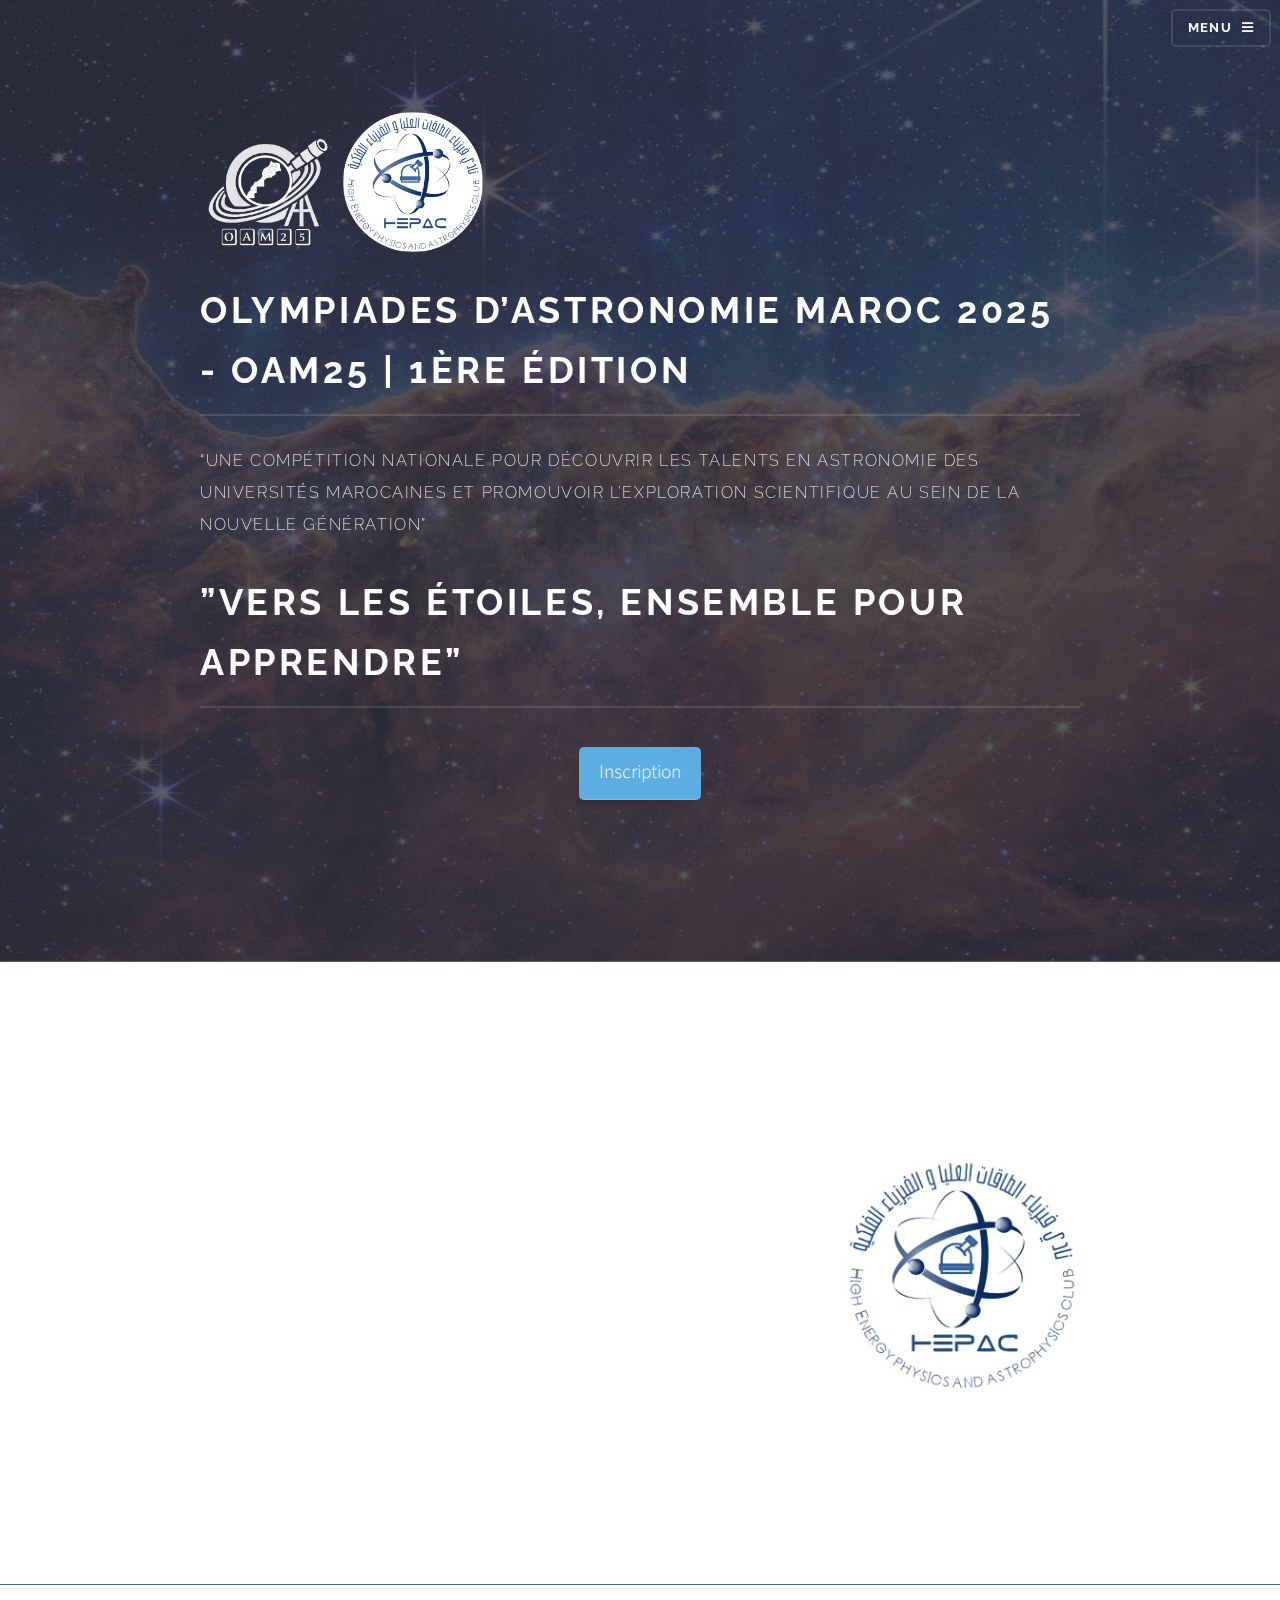
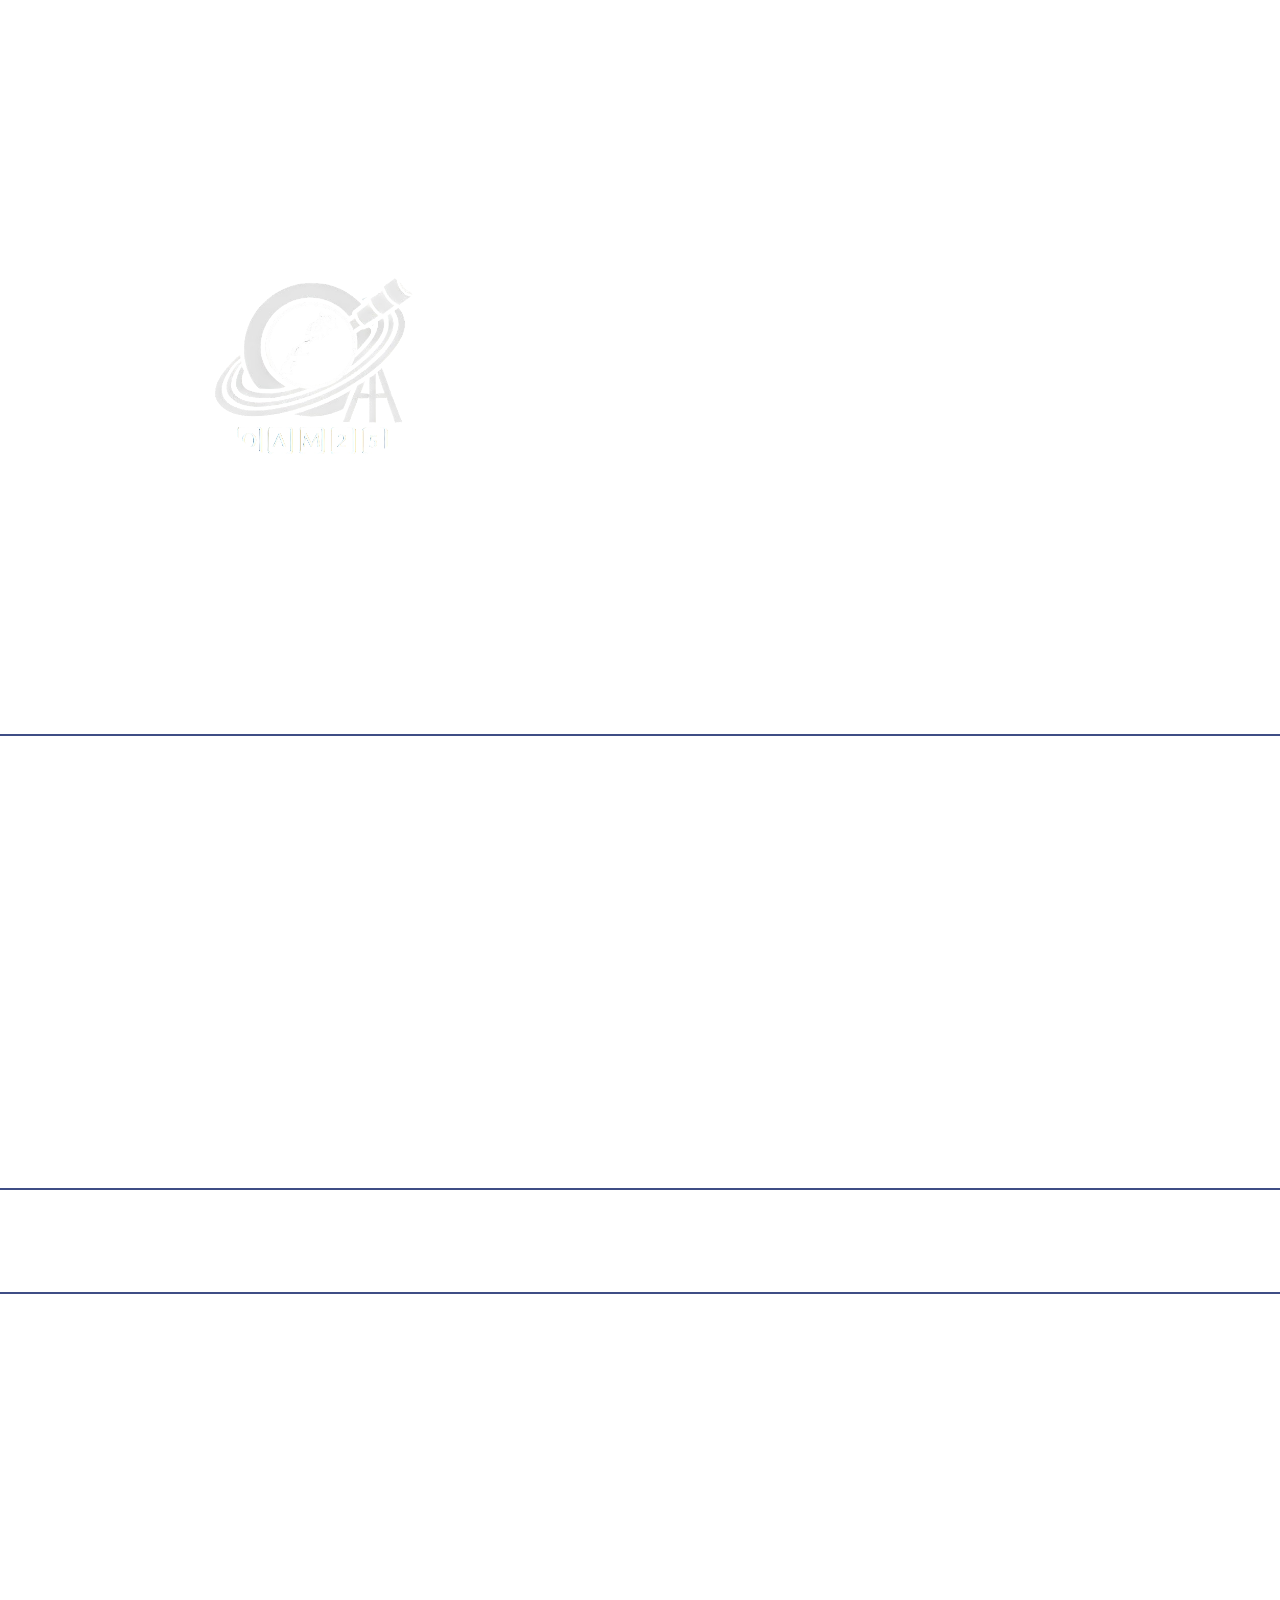
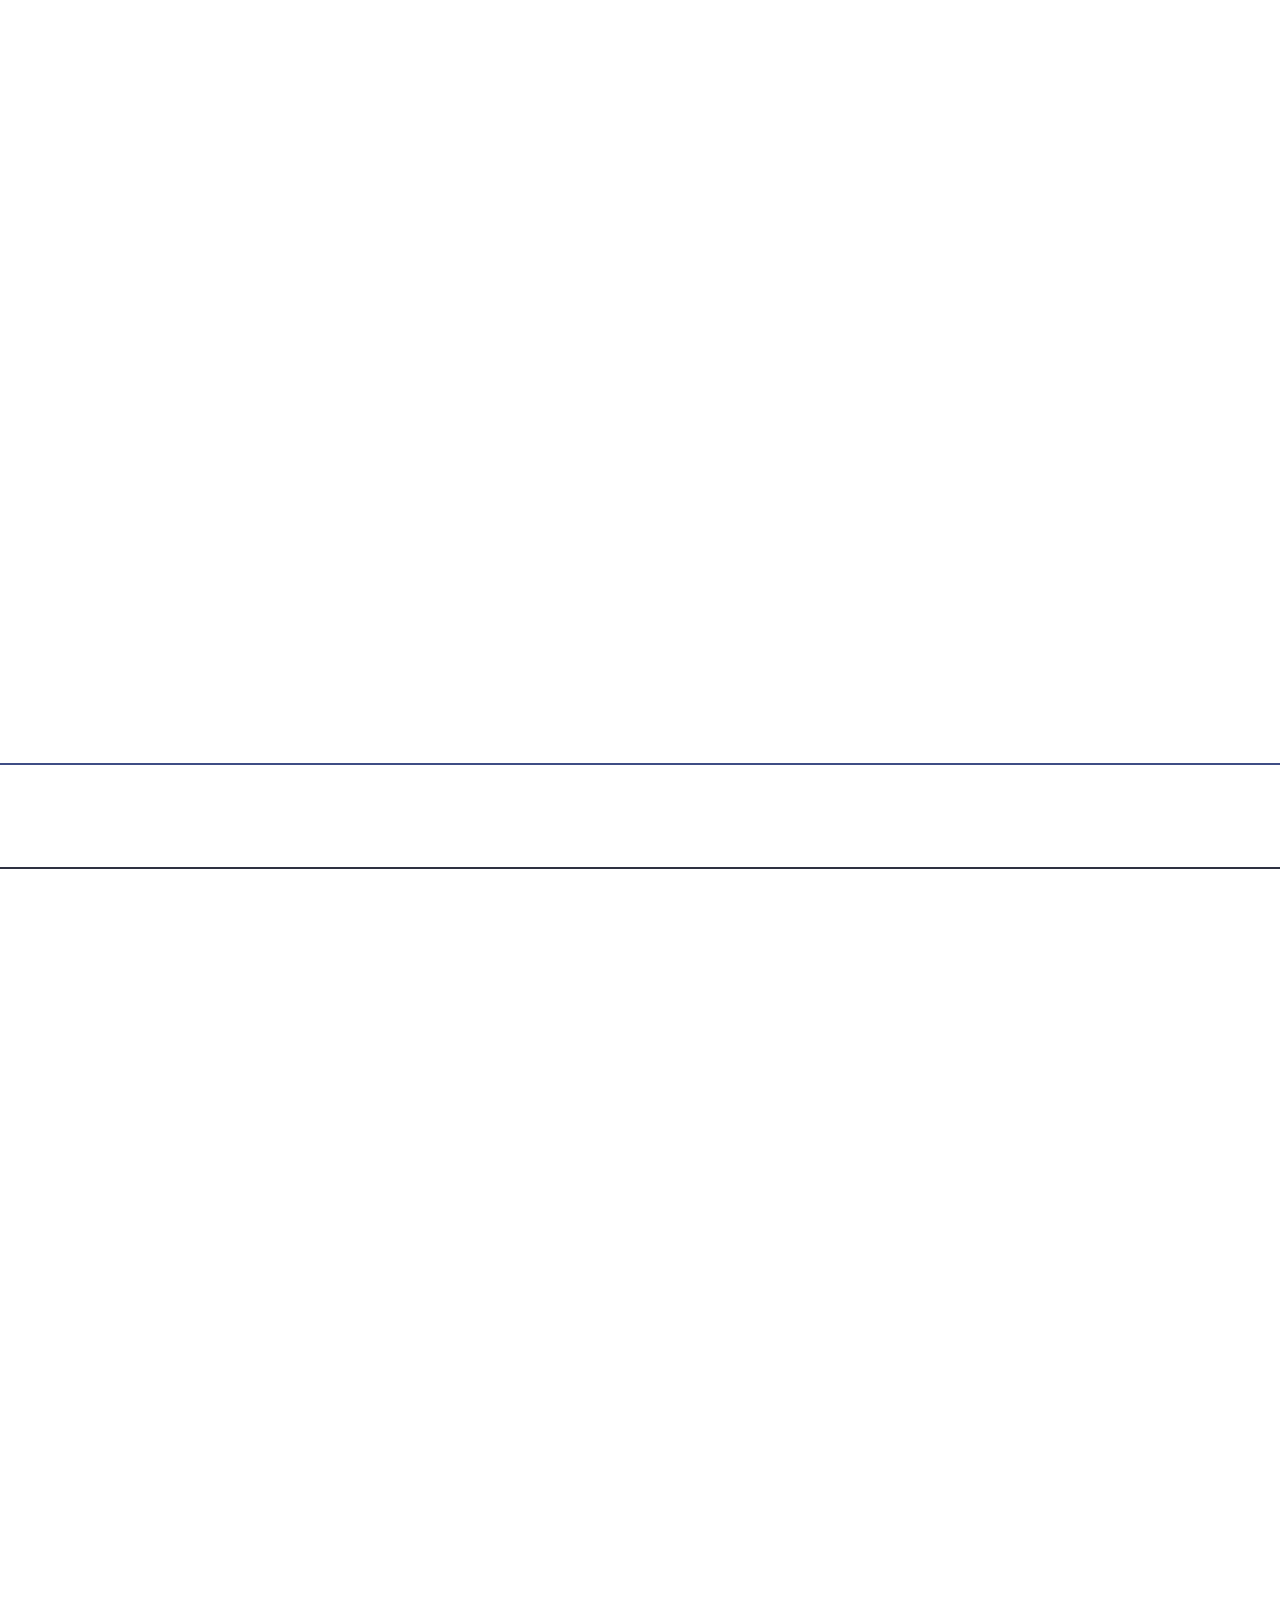
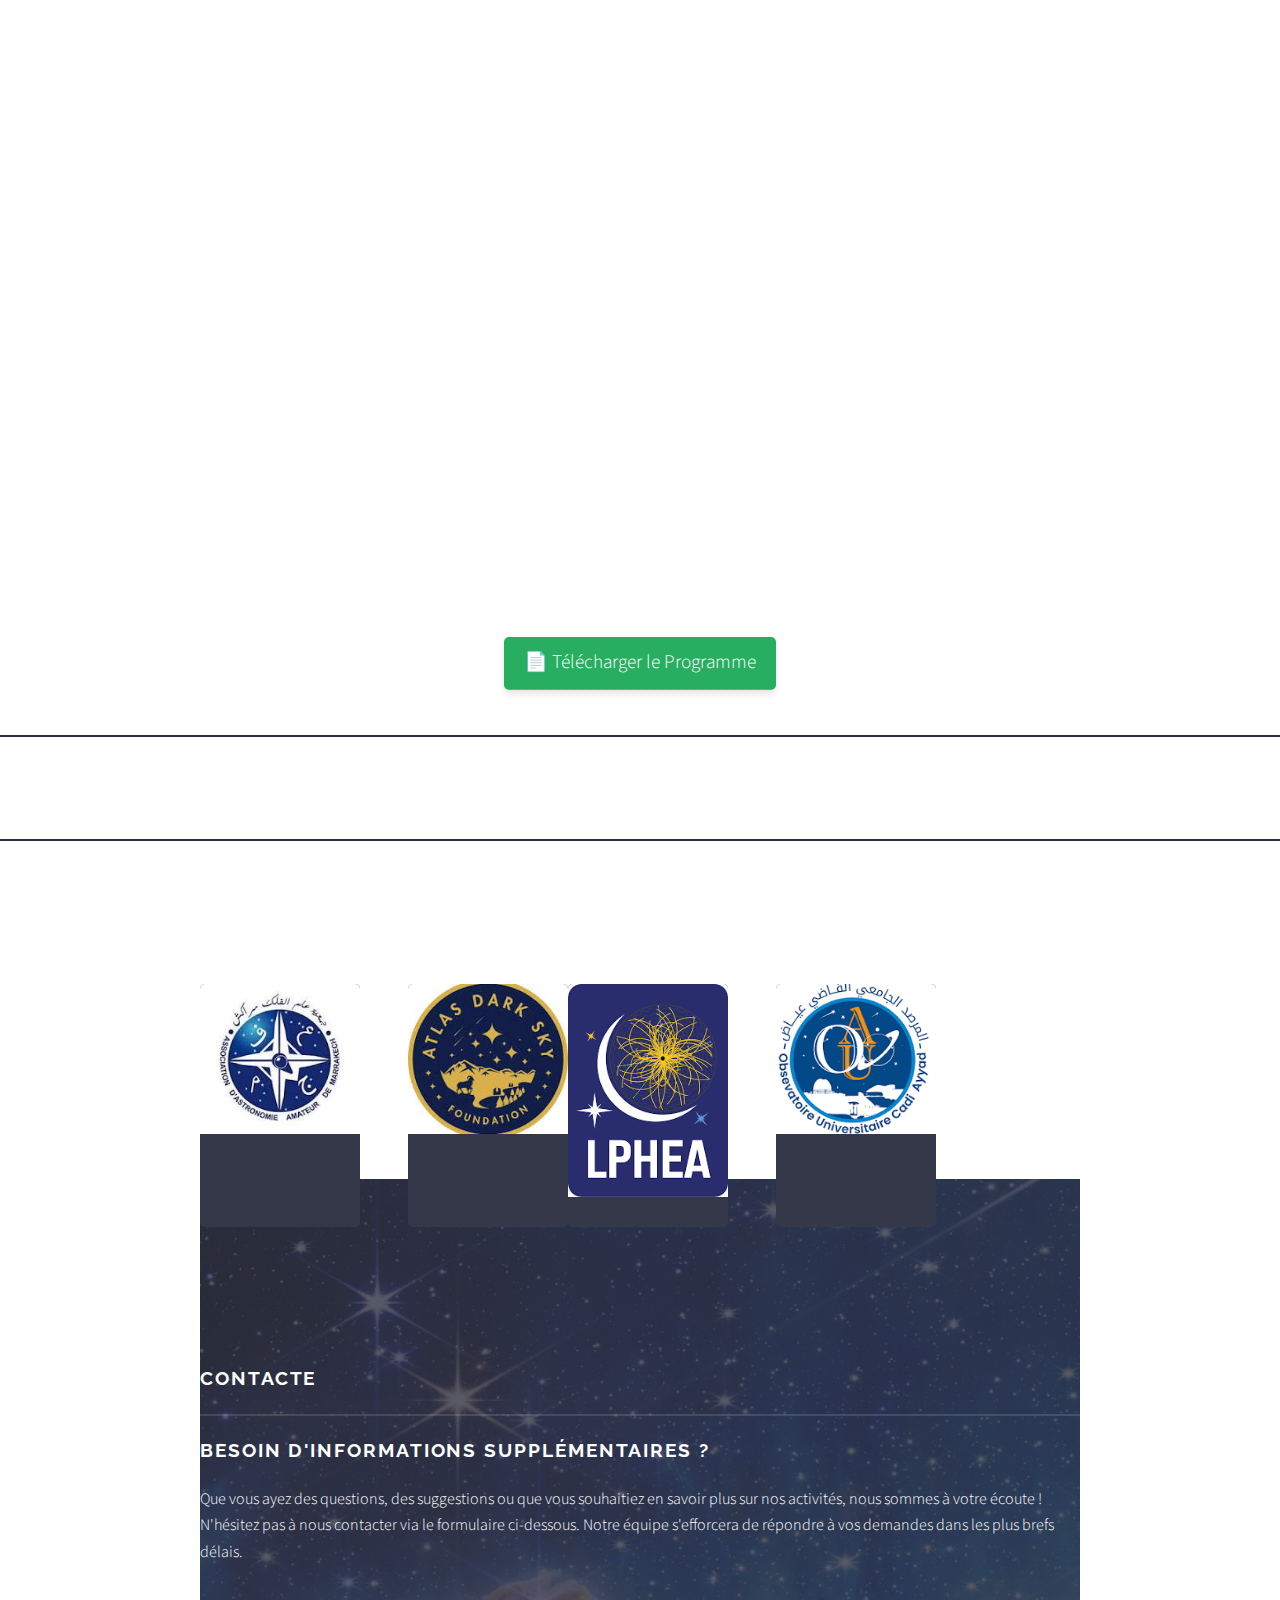
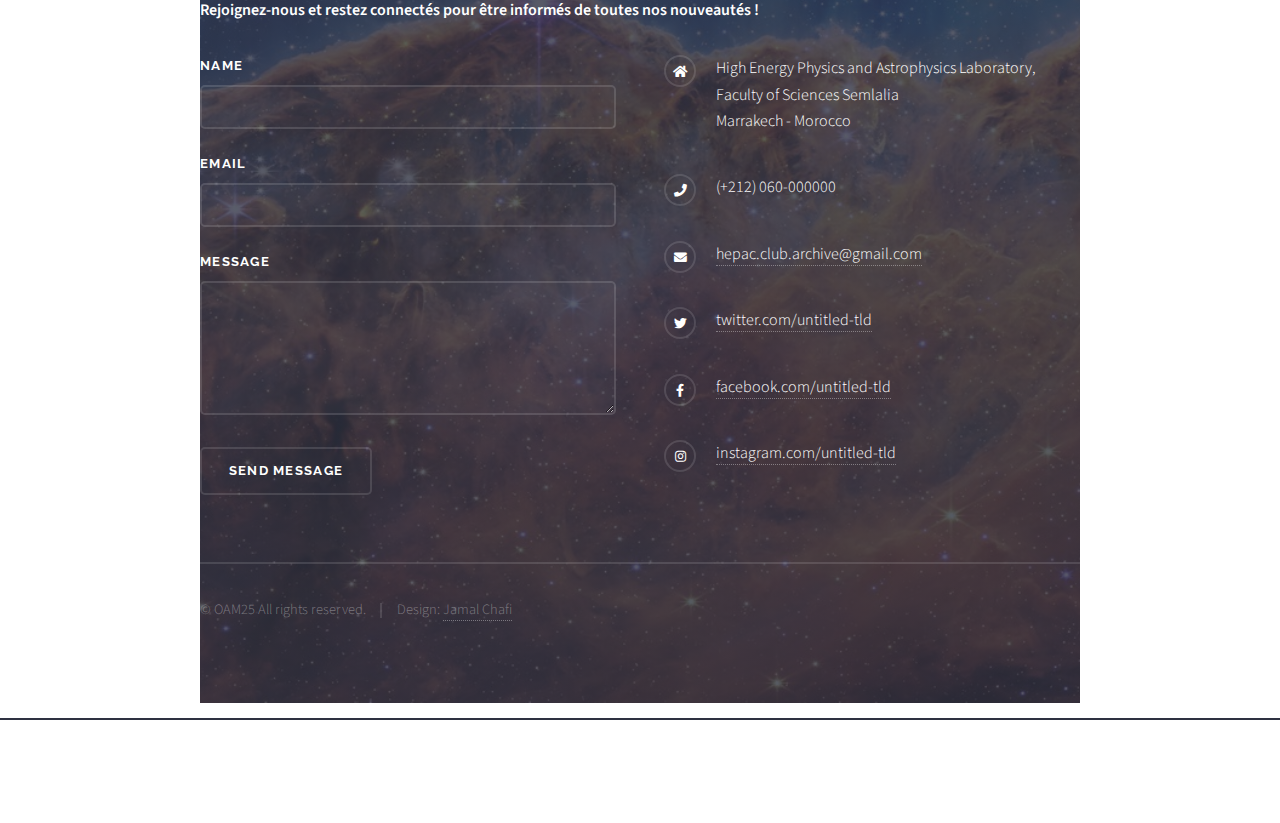
==== commit 39d13827: "Update index.html" ====
--- a/index.html
+++ b/index.html
@@ -91,13 +91,12 @@
 									<div class="content">
 										<h2 class="major">Comité d’Experts des OAM25</h2>
 										<p>L’équipe chargée de la conception des sujets de compétition sera constituée d’experts reconnus dans le domaine de l’astronomie, provenant des plus grandes institutions marocaines. Leur mission est d’assurer des épreuves d'un haut niveau scientifique et pédagogique, adaptées aux différents niveaux des participants.</p>
-										<h1>Membres du Comité</h1>
+										<h1>Membres du Comité : </h1>
 										<ul>
-        <li>Zouhair Benkhaldoun - Université Cadi Ayyad</li>
-        <li>Hassan Daghmaoui - Université Al Akhawayn</li>
-        <li>Youssef Moulane - Université Mohammed VI Polytechnique (UM6P)</li>
+        <li>Zouhair Benkhaldoun - Université Cadi Ayyad - Marrakech</li>
+        <li>Hassan Daghmaoui - Université Al Akhawayn - Ifran</li>
+        <li>Youssef Moulane - Université Mohammed VI Polytechnique (UM6P) - Bengrir</li>
         <li>Youssef El Azhari - Ministère de l’Éducation Nationale (MEN) - Rabat</li>
-        <li>Brice - Swiss</li>
         <li class="note">Et d'autres experts en astronomie et sciences spatiales</li>
     </ul>
 										<!-- <a href="#" class="special">Learn more</a> -->
@@ -120,7 +119,7 @@
             <li>Test oral.</li>
             <li>Soumission d'un projet de recherche en astronomie avant la compétition.</li>
             <li>Exigence d'une lettre de motivation et d'un CV.</li>
-            <li>Résumé des projets et réalisations en astronomie de chaque participant (organisé par Salma).</li>
+            <li>Résumé des projets et réalisations en astronomie de chaque participant.</li>
             <li class="note">Âge : entre 16 et 35 ans.</li>
         </ul>
     </div>
@@ -138,8 +137,8 @@
     <div class="section">
         <h2>Examen Final</h2>
         <ul>
-            <li>Examen comportant des questions à choix multiples (QCM).</li>
-            <li>Questions ouvertes.</li>
+            <li>Examen comportant des questions à choix multiples (QCM);</li>
+            <li>Questions ouvertes;</li>
             <li>Problèmes pratiques en astronomie.</li>
         </ul>
     </div>
@@ -152,7 +151,6 @@
 
 <section id="three" class="wrapper alt style1">
 								<div class="inner">
-									<h2 class="major">Programme</h2>
 									
 									<header>
     <h1>Programme de l'Événement</h1>
@@ -308,4 +306,4 @@
 			<script src="assets/js/main.js"></script>
 
 	</body>
-</html>+</html>
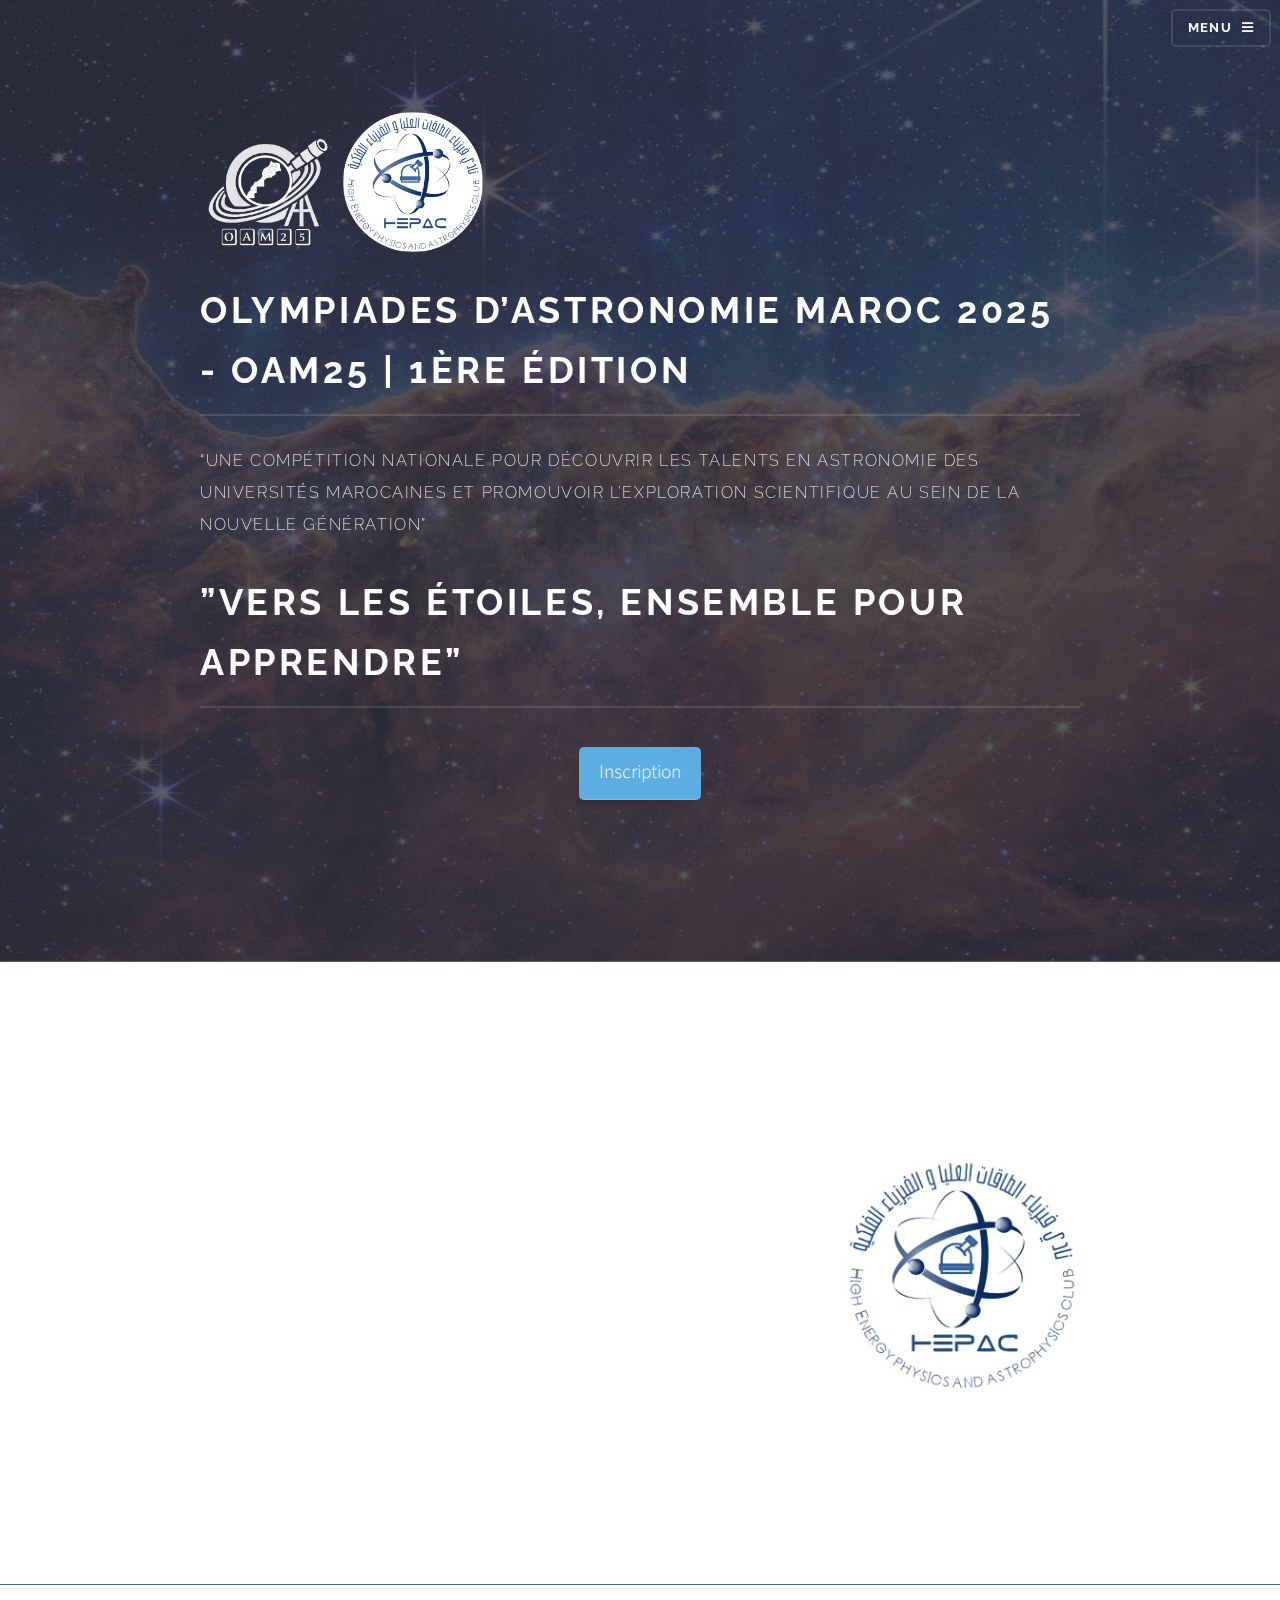
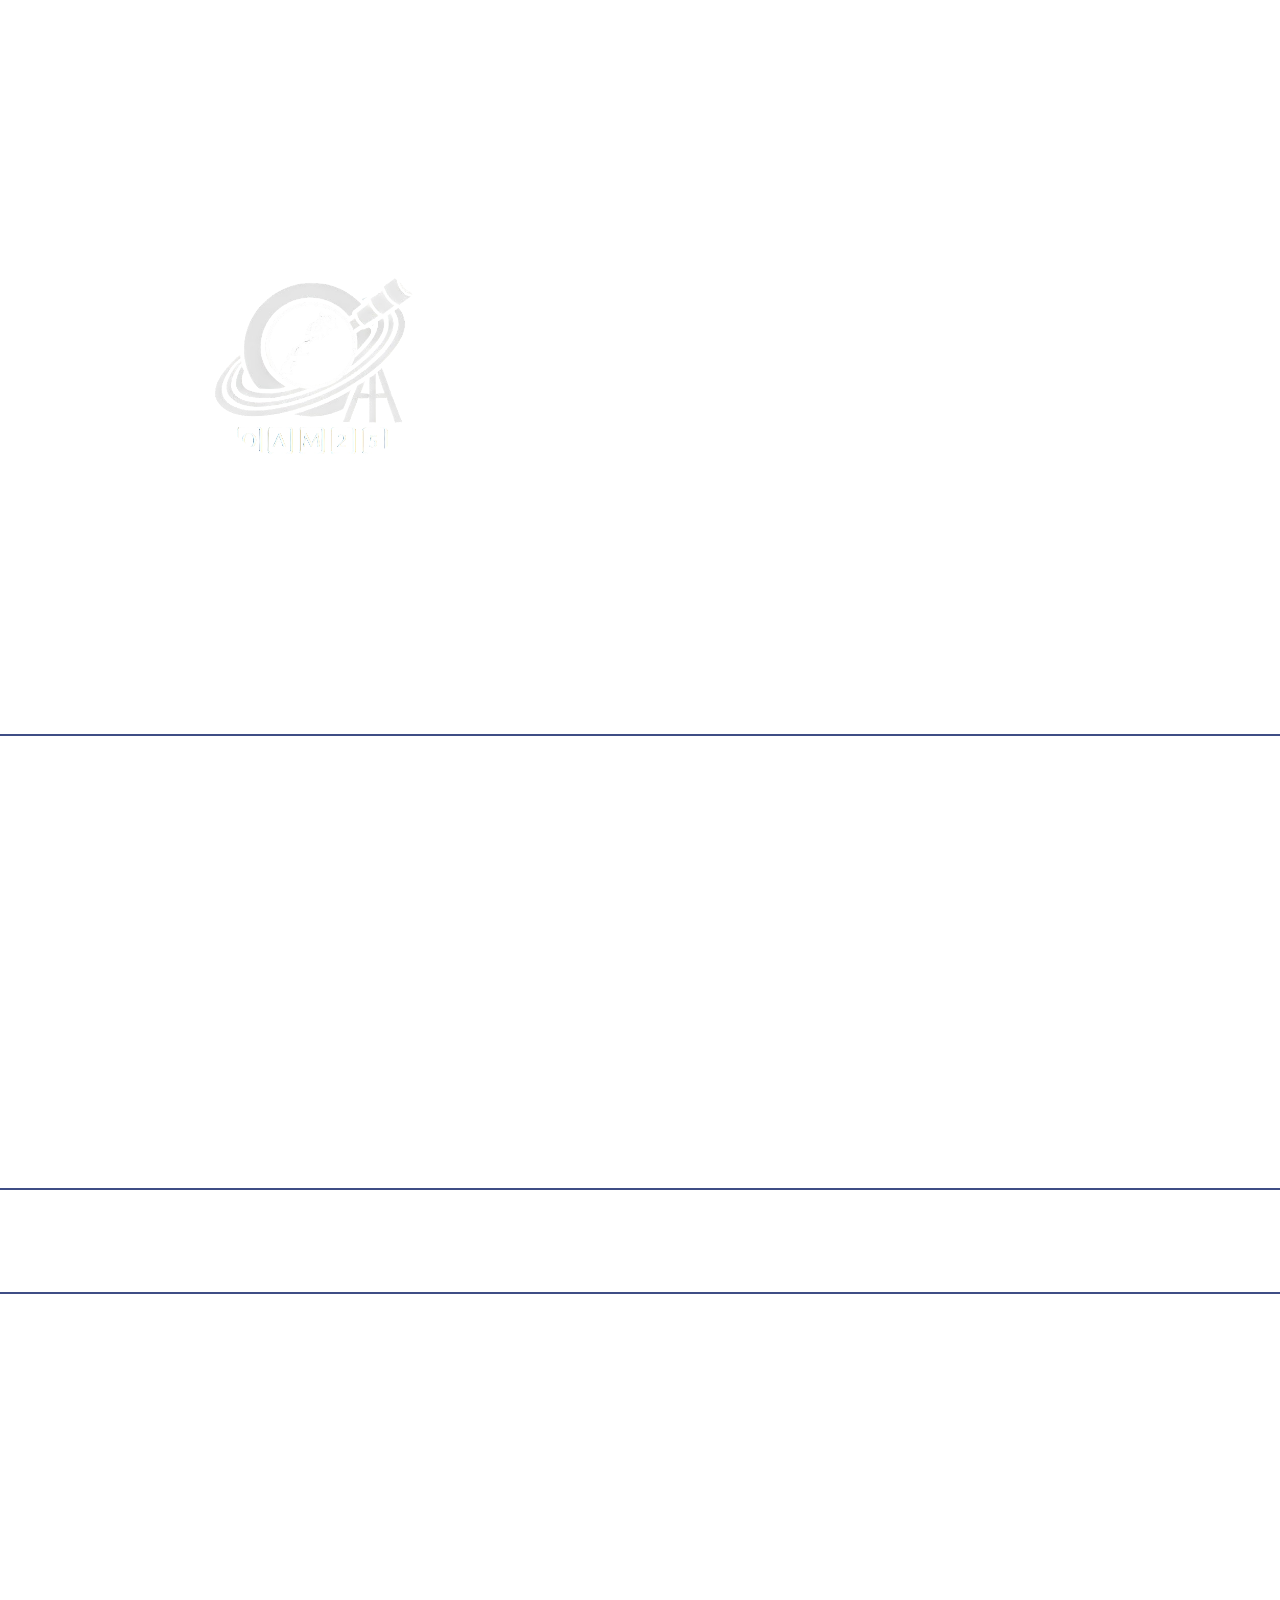
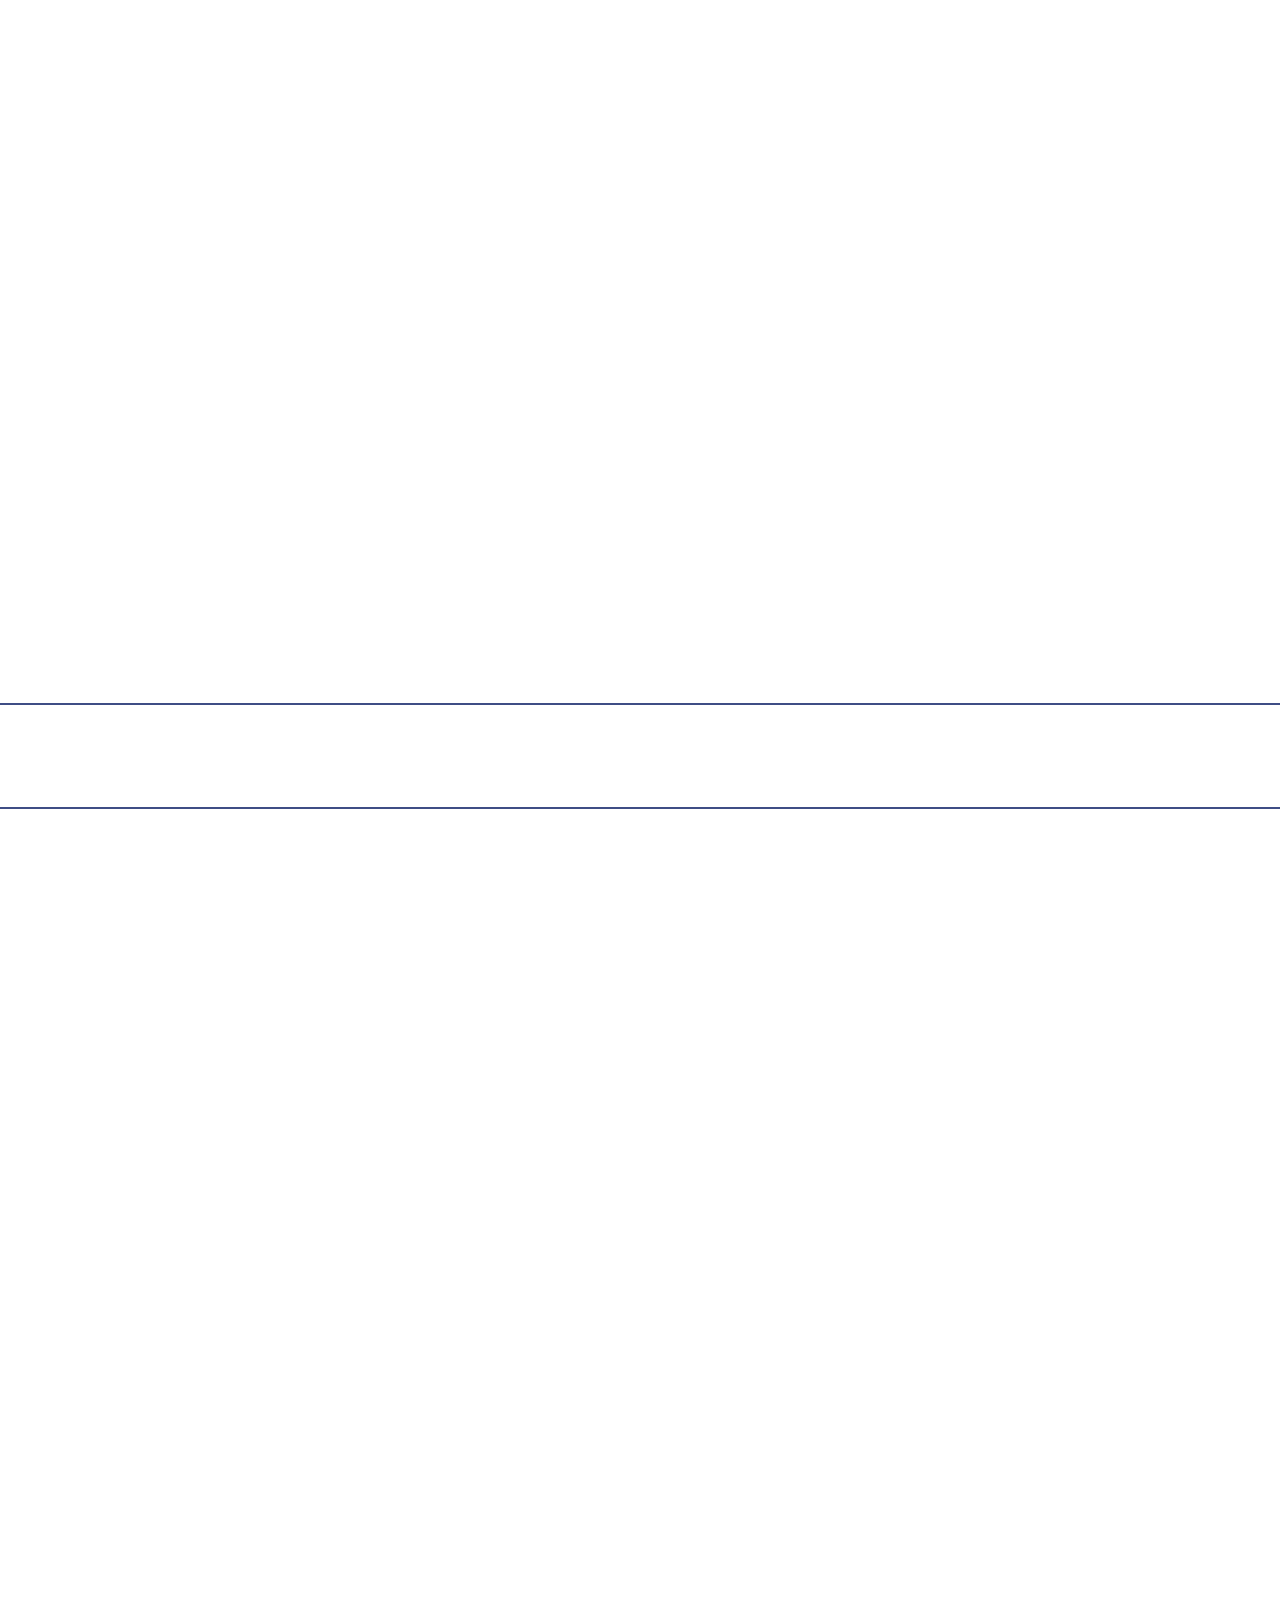
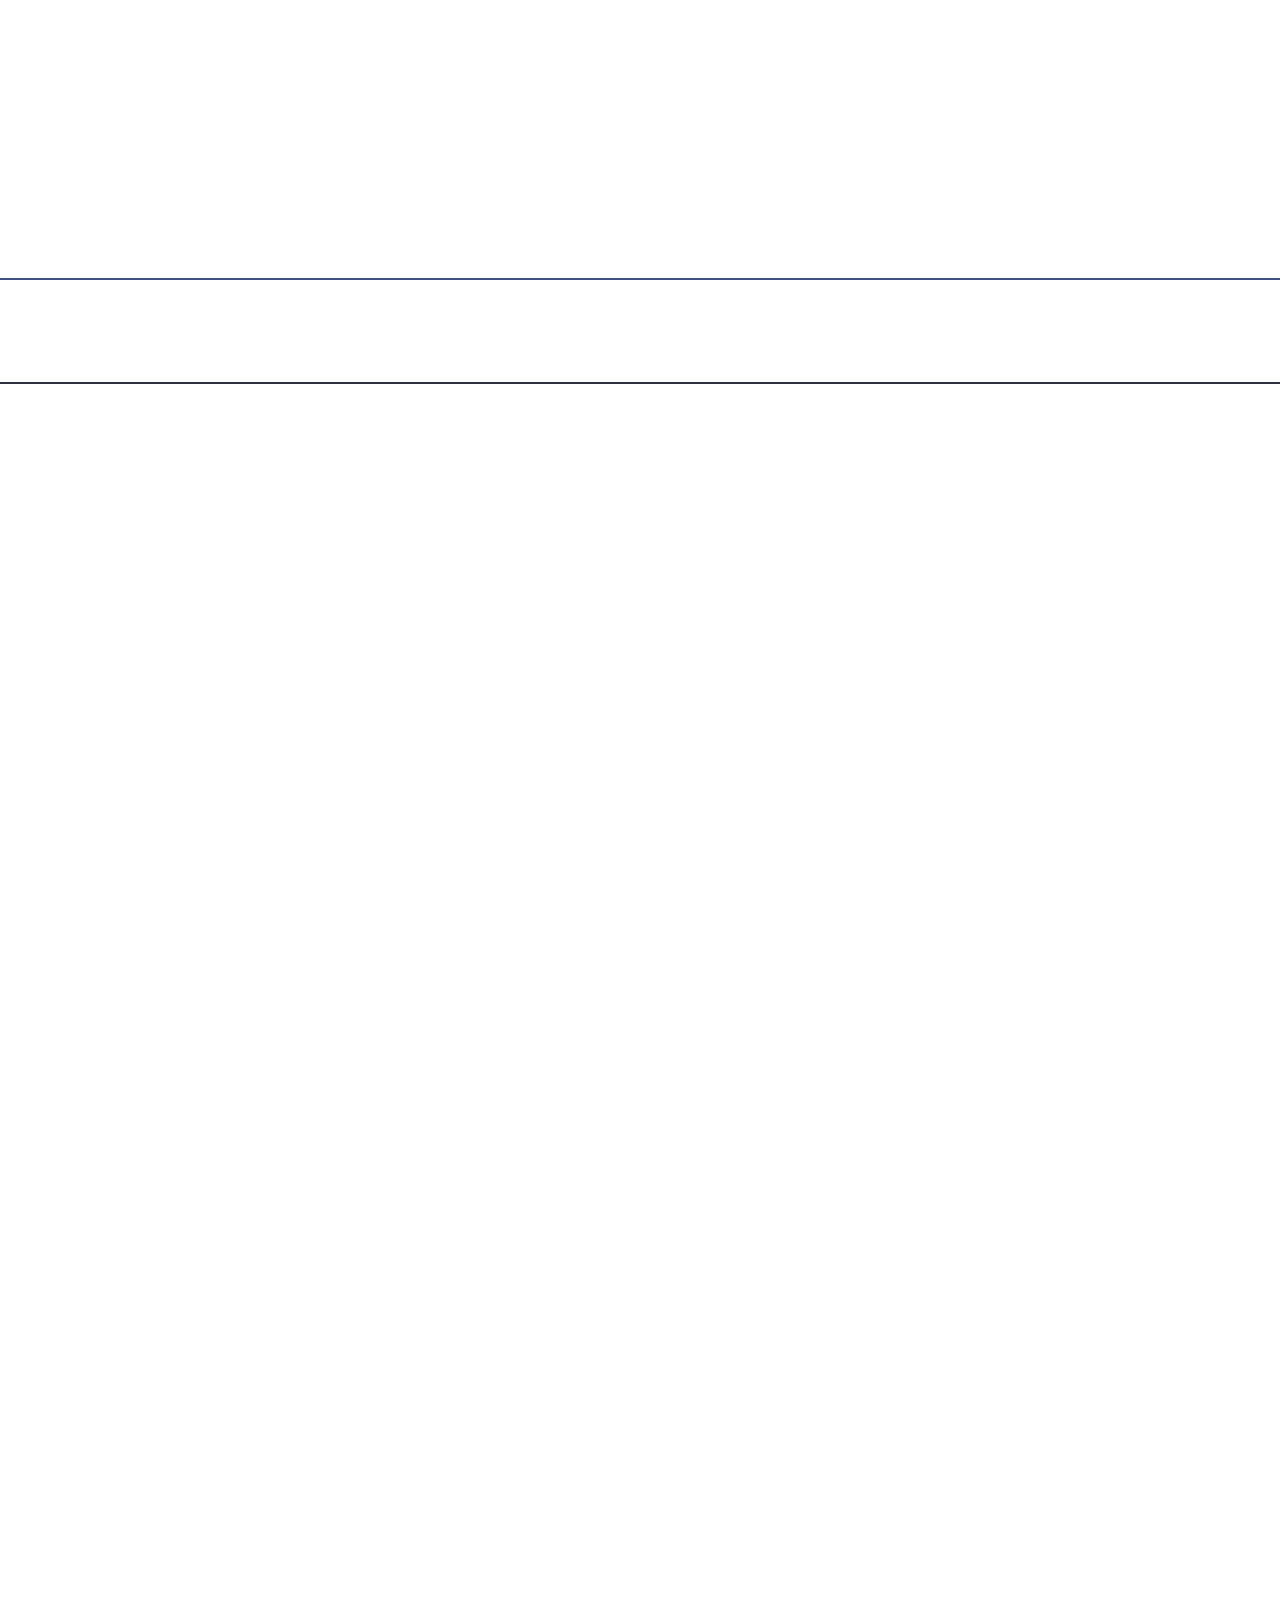
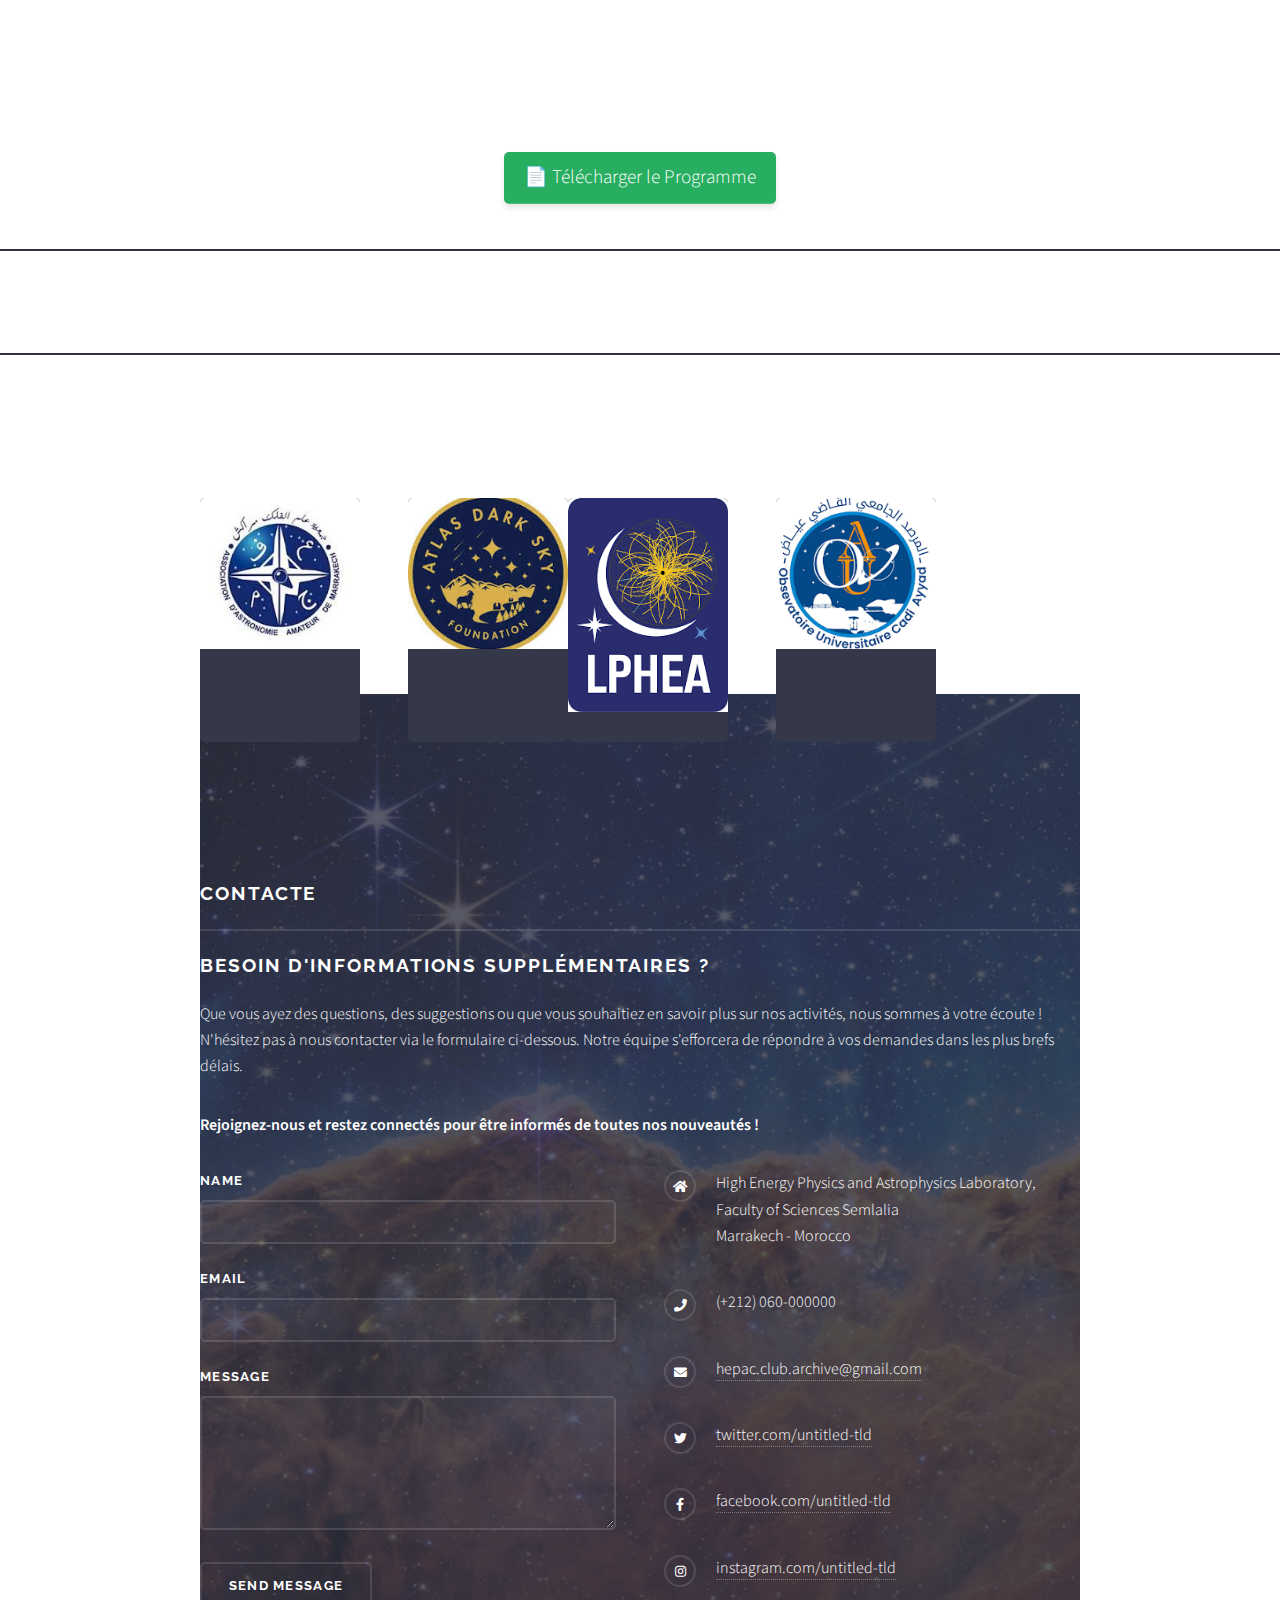
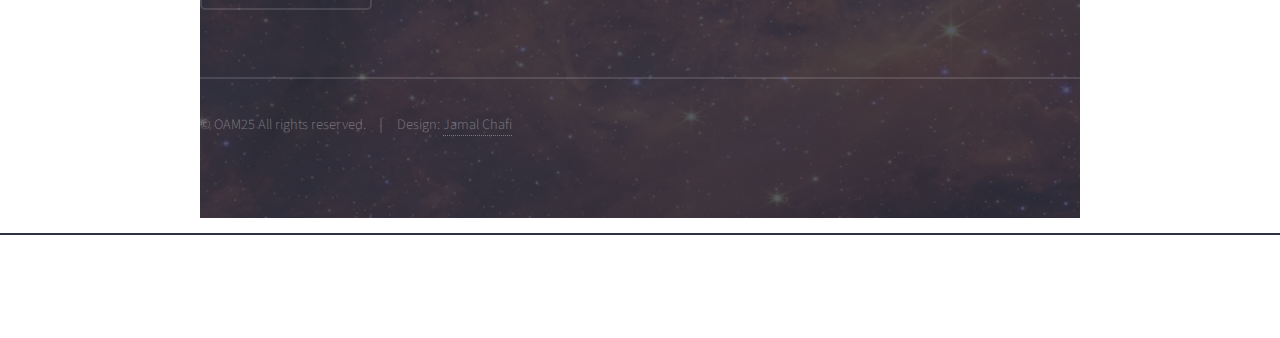
==== commit ed569a81: "Update index.html" ====
--- a/index.html
+++ b/index.html
@@ -102,7 +102,35 @@
 										<!-- <a href="#" class="special">Learn more</a> -->
 									</div>
 								</div>
-							</section>							
+							</section>	
+<section id="three" class="wrapper spotlight style3">
+<h2>Grands Axes de l'Examen</h2>
+  <p>Bienvenue aux Olympiades d’Astronomie Maroc 2025 - 1ère Édition ! Cet événement unique s'adresse aux passionnés d'astronomie âgés de 16 à 35 ans, qui souhaitent mettre en valeur leurs connaissances et compétences dans ce domaine fascinant. L'examen se décline en plusieurs grands axes thématiques, chacun visant à tester à la fois la compréhension théorique et les capacités pratiques des participants.</p>
+  
+  <h3>1. Astronomie de Base et Histoire</h3>
+  <p>Ce volet couvre les concepts fondamentaux de l'astronomie, l'évolution des connaissances astronomiques à travers les âges et les principes du mouvement céleste. Les participants sont évalués sur leur compréhension des systèmes solaires, des structures galactiques et des lois qui régissent le mouvement des corps célestes.</p>
+
+  <h3>2. Observation Astronomique et Instruments</h3>
+  <p>Les épreuves portent sur les techniques d'observation, le fonctionnement et l'utilisation des instruments astronomiques (télescopes, spectromètres, etc.), ainsi que sur le traitement et l'analyse des images obtenues. Une bonne maîtrise des systèmes de coordonnées célestes est également requise.</p>
+
+  <h3>3. Astrophysique</h3>
+  <p>Les questions d'astrophysique explorent la formation, l'évolution et la fin de vie des étoiles, la physique des galaxies et la cosmologie. Les participants devront démontrer leur capacité à expliquer des phénomènes complexes tels que la formation des exoplanètes et les critères d'habitabilité.</p>
+
+  <h3>4. Astronomie Dynamique et Mécanique Céleste</h3>
+  <p>Cette section évalue la compréhension des systèmes orbitaux et de la mécanique céleste, y compris les calculs de trajectoires, les interactions gravitationnelles et l'astrodynamique appliquée aux sondes spatiales.</p>
+
+  <h3>5. Technologies et Missions Spatiales</h3>
+  <p>Les candidats doivent connaître les techniques avancées telles que la coronographie et l'imagerie haute-contraste, ainsi que les missions spatiales majeures et les innovations technologiques récentes ou à venir. Cette partie met l'accent sur l'application pratique des concepts pour la recherche d'exoplanètes.</p>
+
+  <h3>6. Applications Pratiques et Problématiques Actuelles</h3>
+  <p>Les participants aborderont des problématiques contemporaines telles que la protection planétaire, l'observation des objets potentiellement dangereux pour la Terre, et les défis liés à la pollution lumineuse et électromagnétique.</p>
+  
+  <p>Chaque axe thématique sera abordé à travers une combinaison de questions à choix multiples, de problèmes concrets, d'études de cas et de questions ouvertes. Cette diversité de formats vise à évaluer non seulement les connaissances théoriques, mais aussi la capacité des candidats à appliquer ces connaissances de manière pratique et innovante.</p>
+  
+  <p>Préparez-vous à plonger dans l'univers fascinant de l'astronomie et à relever le défi de l'Olympiade d’Astronomie Maroc 2025 !</p>
+</section>
+
+						
 <section id="three" class="wrapper spotlight style3">
 								<div class="inner">
 									
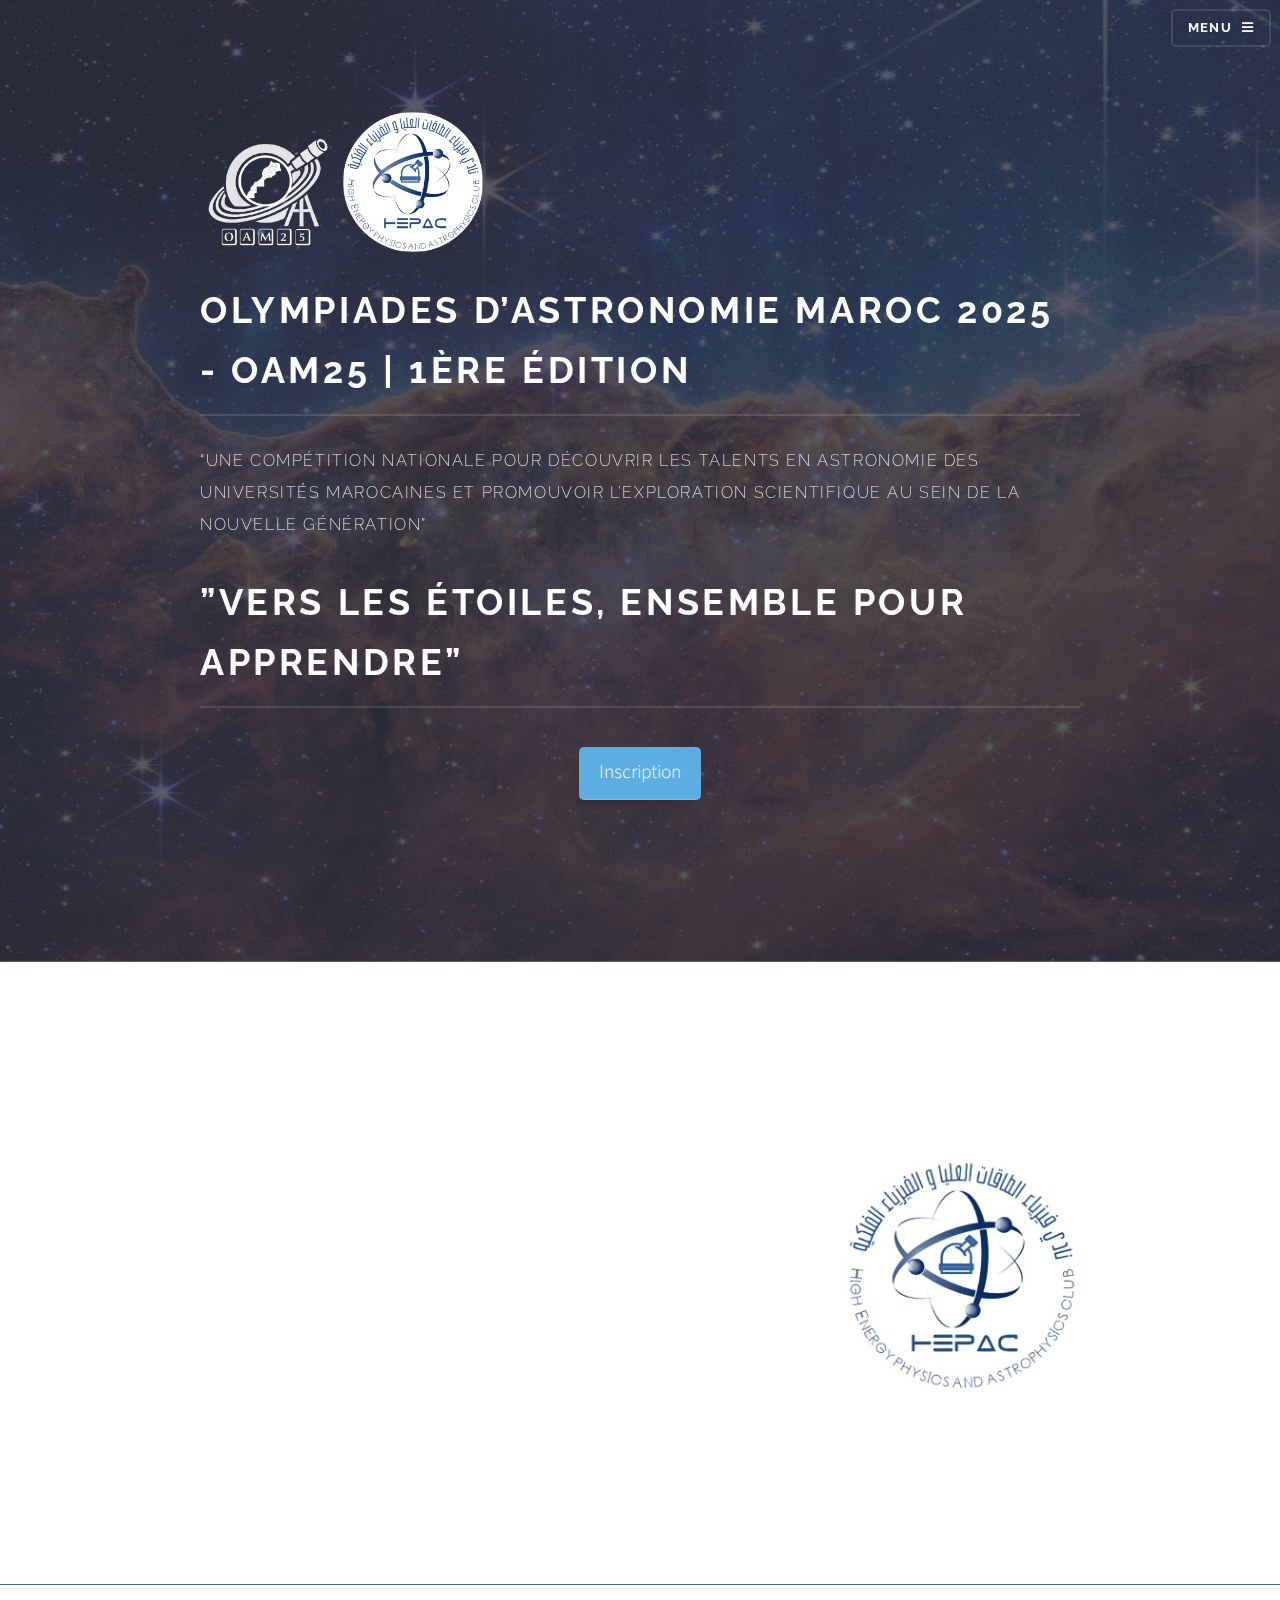
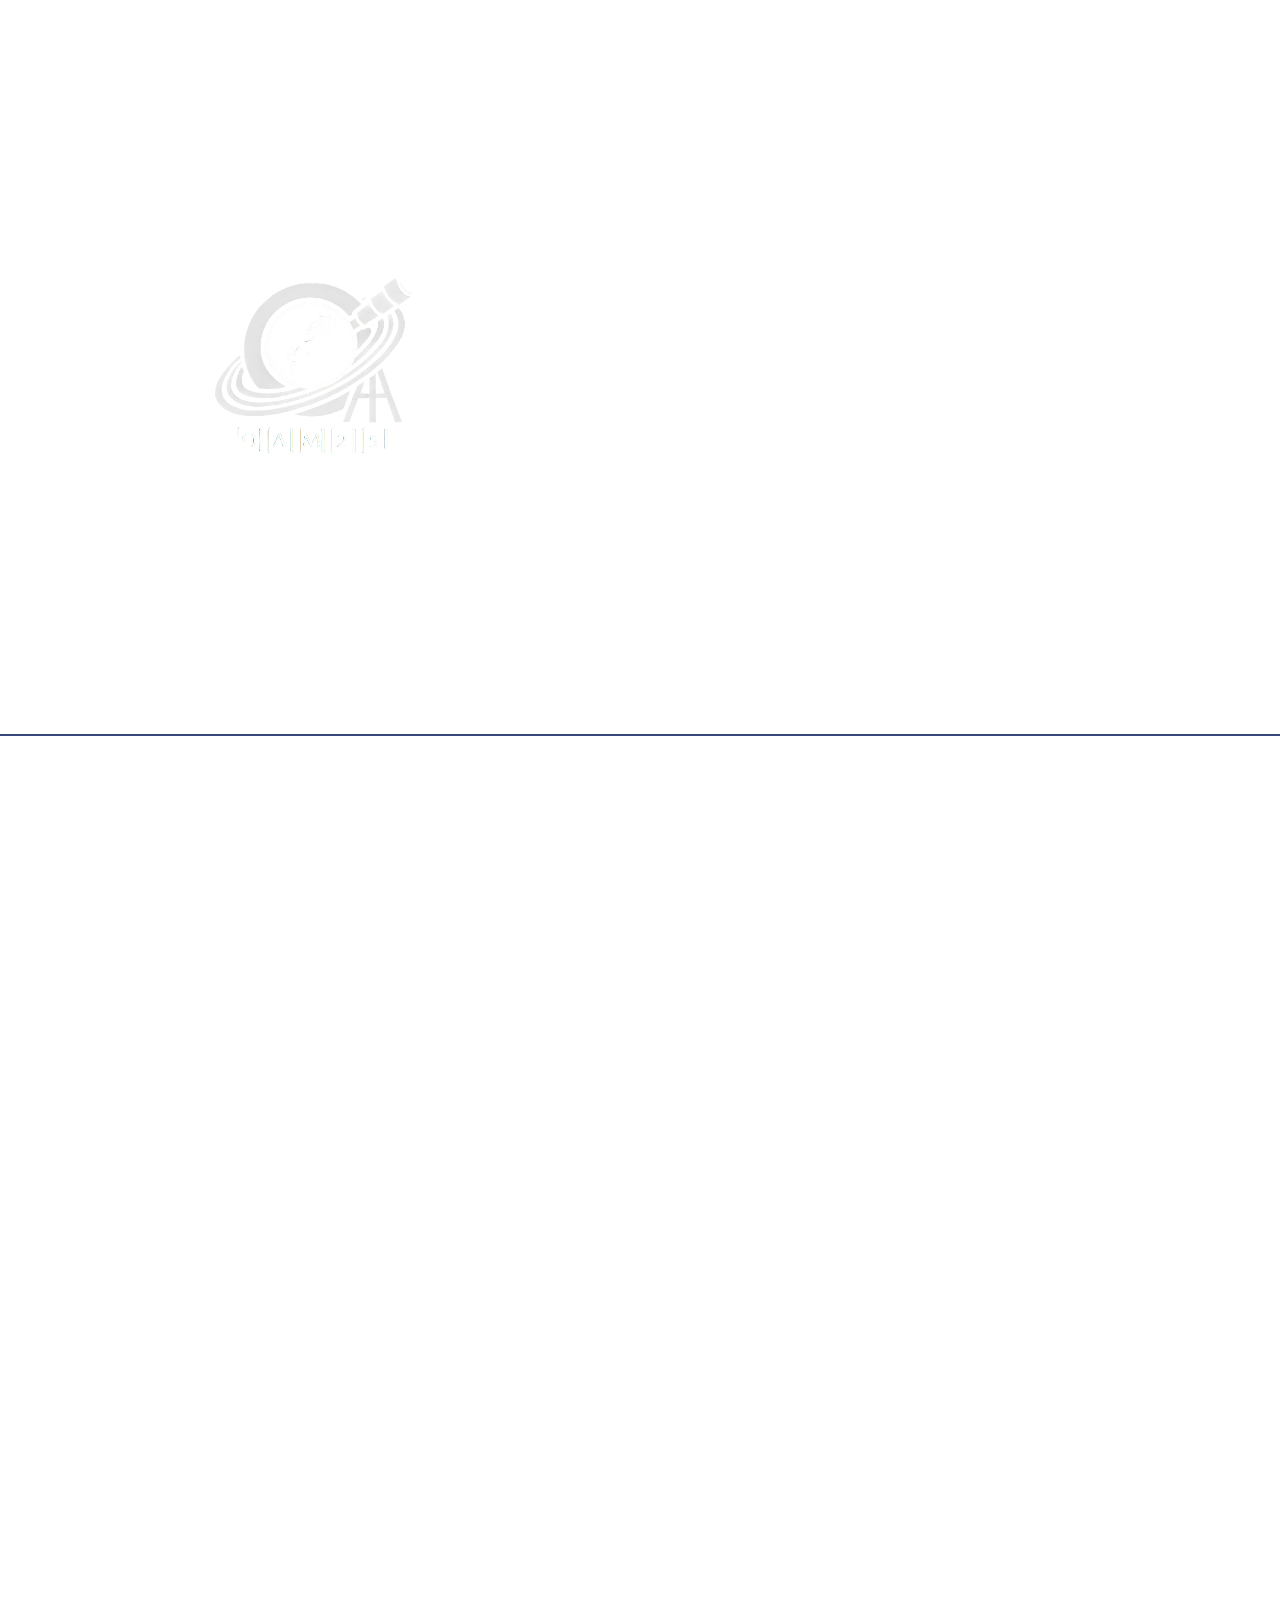
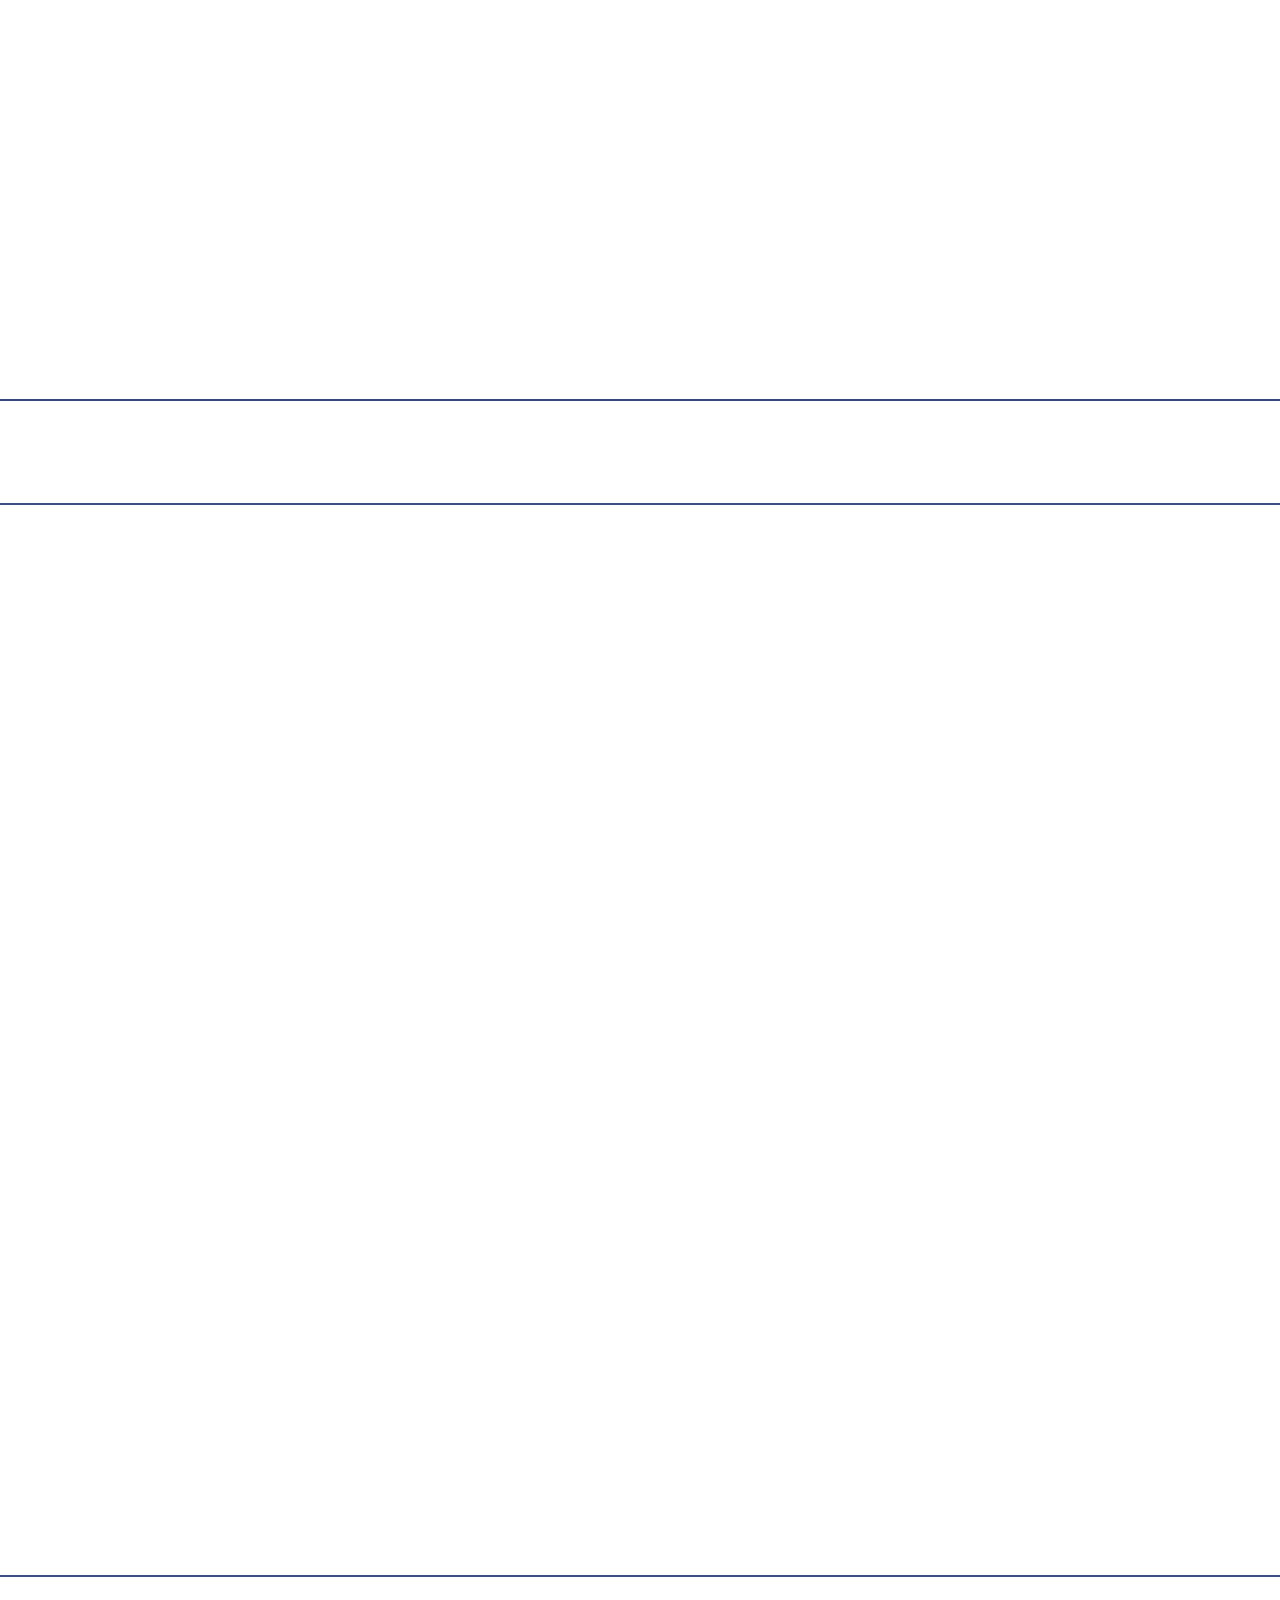
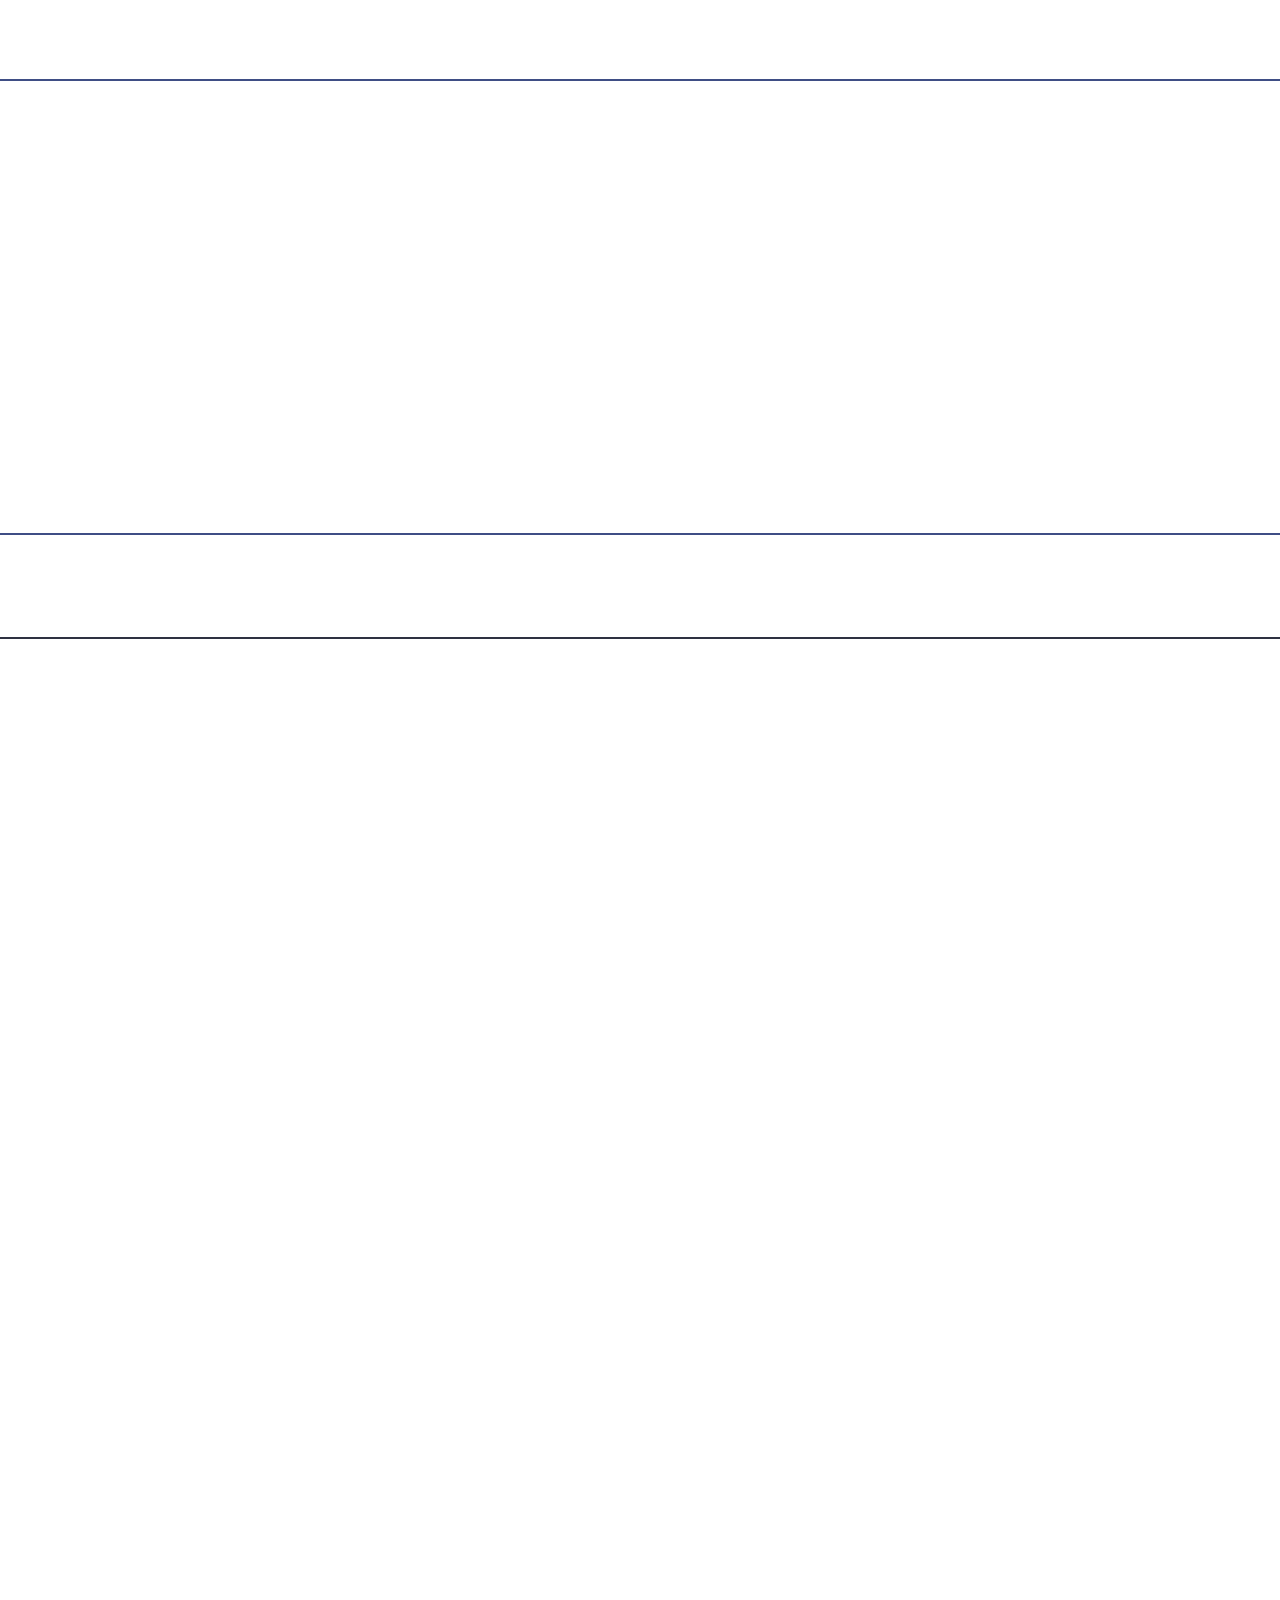
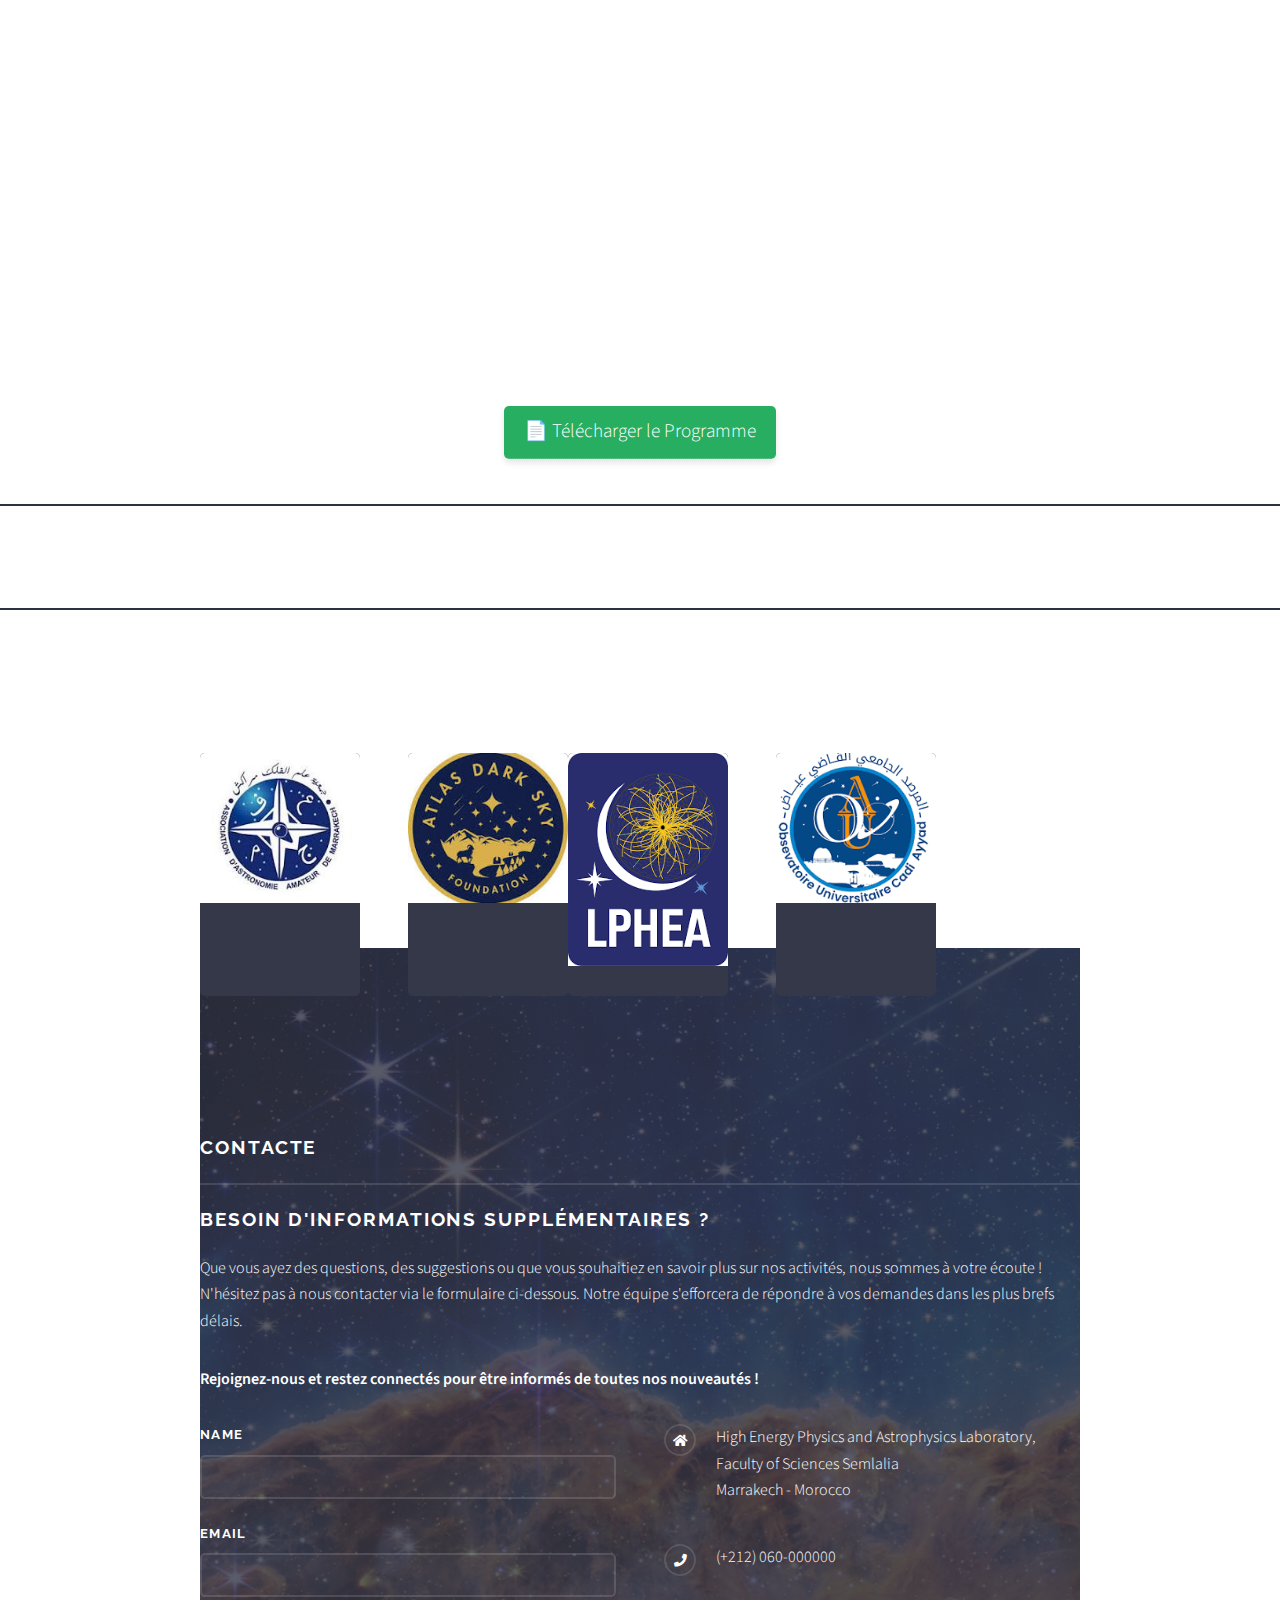
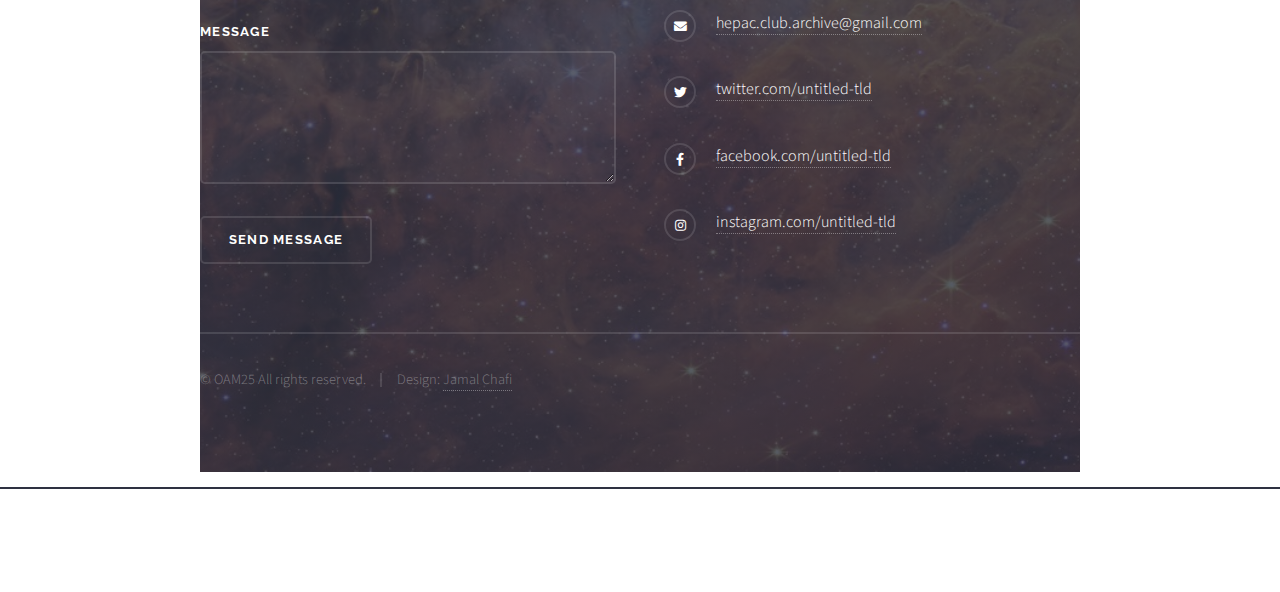
==== commit cf9907d7: "Update index.html" ====
--- a/index.html
+++ b/index.html
@@ -85,7 +85,84 @@
 							</section>
 
 						<!-- Three -->
-							<section id="three" class="wrapper spotlight style3">
+							
+<section id="three" class="wrapper spotlight style4">
+	<div class="inner">
+			<div class="content">
+<h2>Grands Axes de l'Examen</h2>
+  <p>Bienvenue aux Olympiades d’Astronomie Maroc 2025 - 1ère Édition ! Cet événement unique s'adresse aux passionnés d'astronomie âgés de 16 à 35 ans, qui souhaitent mettre en valeur leurs connaissances et compétences dans ce domaine fascinant. L'examen se décline en plusieurs grands axes thématiques, chacun visant à tester à la fois la compréhension théorique et les capacités pratiques des participants.</p>
+  
+  <h3>1. Astronomie de Base et Histoire</h3>
+  <p>Ce volet couvre les concepts fondamentaux de l'astronomie, l'évolution des connaissances astronomiques à travers les âges et les principes du mouvement céleste. Les participants sont évalués sur leur compréhension des systèmes solaires, des structures galactiques et des lois qui régissent le mouvement des corps célestes.</p>
+
+  <h3>2. Observation Astronomique et Instruments</h3>
+  <p>Les épreuves portent sur les techniques d'observation, le fonctionnement et l'utilisation des instruments astronomiques (télescopes, spectromètres, etc.), ainsi que sur le traitement et l'analyse des images obtenues. Une bonne maîtrise des systèmes de coordonnées célestes est également requise.</p>
+
+  <h3>3. Astrophysique</h3>
+  <p>Les questions d'astrophysique explorent la formation, l'évolution et la fin de vie des étoiles, la physique des galaxies et la cosmologie. Les participants devront démontrer leur capacité à expliquer des phénomènes complexes tels que la formation des exoplanètes et les critères d'habitabilité.</p>
+
+  <h3>4. Astronomie Dynamique et Mécanique Céleste</h3>
+  <p>Cette section évalue la compréhension des systèmes orbitaux et de la mécanique céleste, y compris les calculs de trajectoires, les interactions gravitationnelles et l'astrodynamique appliquée aux sondes spatiales.</p>
+
+  <h3>5. Technologies et Missions Spatiales</h3>
+  <p>Les candidats doivent connaître les techniques avancées telles que la coronographie et l'imagerie haute-contraste, ainsi que les missions spatiales majeures et les innovations technologiques récentes ou à venir. Cette partie met l'accent sur l'application pratique des concepts pour la recherche d'exoplanètes.</p>
+
+  <h3>6. Applications Pratiques et Problématiques Actuelles</h3>
+  <p>Les participants aborderont des problématiques contemporaines telles que la protection planétaire, l'observation des objets potentiellement dangereux pour la Terre, et les défis liés à la pollution lumineuse et électromagnétique.</p>
+  
+  <p>Chaque axe thématique sera abordé à travers une combinaison de questions à choix multiples, de problèmes concrets, d'études de cas et de questions ouvertes. Cette diversité de formats vise à évaluer non seulement les connaissances théoriques, mais aussi la capacité des candidats à appliquer ces connaissances de manière pratique et innovante.</p>
+  
+  <p>Préparez-vous à plonger dans l'univers fascinant de l'astronomie et à relever le défi de l'Olympiade d’Astronomie Maroc 2025 !</p>
+</div>
+</div>
+</section>
+
+						
+<section id="three" class="wrapper spotlight style3">
+								<div class="inner">
+									
+									<div class="content">
+										<h2 class="major">Phase finale et récompenses :</h2>
+										<p>Les Olympiades d'Astronomie Maroc 2025 -OAM25-, organisées à l'Observatoire d'Oukaïmeden, offrent une expérience unique aux passionnés d'astronomie et de sciences. Pendant deux jours, les participants auront l'occasion de démontrer leurs compétences en observation, en analyse de données astronomiques et en collaboration au sein d'équipes. L'événement inclut également une conférence inspirante présentée par Mme Meryem Guenoun, des ateliers interactifs, et une observation guidée du ciel nocturne. Les trois équipes gagnantes recevront des récompenses prestigieuses : la première équipe remportera un télescope, un trophée et des médailles, tandis que les deuxième et troisième équipes recevront respectivement un trophée avec des médailles.</p>
+										<p> Cet événement symbolise notre engagement à promouvoir la science et l’astronomie auprès des jeunes générations et à offrir une plateforme d’échange et de découverte pour les étudiants marocains. Nous sommes ravis de pouvoir offrir cette opportunité et de réunir les futures étoiles de l’astronomie du Maroc sous un même ciel.</p>
+										<h1>Processus de Sélection des Participants et Critères d'Évaluation</h1>
+
+    <div class="section">
+        <h2>Processus de Sélection des Participants</h2>
+        <ul>
+            <li>Tests écrits en ligne avec un timer pour une présélection basée sur les connaissances générales en astronomie.</li>
+            <li>Test oral.</li>
+            <li>Soumission d'un projet de recherche en astronomie avant la compétition.</li>
+            <li>Exigence d'une lettre de motivation et d'un CV.</li>
+            <li>Résumé des projets et réalisations en astronomie de chaque participant.</li>
+            <li class="note">Âge : entre 16 et 35 ans.</li>
+        </ul>
+    </div>
+
+    <div class="section">
+        <h2>Critères d'Évaluation</h2>
+        <ul>
+            <li>Étude de dossier (basée sur la lettre de motivation, le CV, le projet de recherche, et les autres activités parascolaires).</li>
+            <li>Note obtenue aux tests écrits.</li>
+            <li>Application d'un coefficient en fonction de l'âge.</li>
+            <li>Test oral.</li>
+        </ul>
+    </div>
+
+    <div class="section">
+        <h2>Examen Final</h2>
+        <ul>
+            <li>Examen comportant des questions à choix multiples (QCM);</li>
+            <li>Questions ouvertes;</li>
+            <li>Problèmes pratiques en astronomie.</li>
+        </ul>
+    </div>
+										<!-- <a href="#" class="special">Learn more</a> -->
+									</div>
+								</div>
+							</section>	
+						<!-- Four -->
+<section id="three" class="wrapper spotlight style3">
 								<div class="inner">
 									
 									<div class="content">
@@ -103,79 +180,8 @@
 									</div>
 								</div>
 							</section>	
-<section id="three" class="wrapper spotlight style3">
-<h2>Grands Axes de l'Examen</h2>
-  <p>Bienvenue aux Olympiades d’Astronomie Maroc 2025 - 1ère Édition ! Cet événement unique s'adresse aux passionnés d'astronomie âgés de 16 à 35 ans, qui souhaitent mettre en valeur leurs connaissances et compétences dans ce domaine fascinant. L'examen se décline en plusieurs grands axes thématiques, chacun visant à tester à la fois la compréhension théorique et les capacités pratiques des participants.</p>
-  
-  <h3>1. Astronomie de Base et Histoire</h3>
-  <p>Ce volet couvre les concepts fondamentaux de l'astronomie, l'évolution des connaissances astronomiques à travers les âges et les principes du mouvement céleste. Les participants sont évalués sur leur compréhension des systèmes solaires, des structures galactiques et des lois qui régissent le mouvement des corps célestes.</p>
-
-  <h3>2. Observation Astronomique et Instruments</h3>
-  <p>Les épreuves portent sur les techniques d'observation, le fonctionnement et l'utilisation des instruments astronomiques (télescopes, spectromètres, etc.), ainsi que sur le traitement et l'analyse des images obtenues. Une bonne maîtrise des systèmes de coordonnées célestes est également requise.</p>
-
-  <h3>3. Astrophysique</h3>
-  <p>Les questions d'astrophysique explorent la formation, l'évolution et la fin de vie des étoiles, la physique des galaxies et la cosmologie. Les participants devront démontrer leur capacité à expliquer des phénomènes complexes tels que la formation des exoplanètes et les critères d'habitabilité.</p>
-
-  <h3>4. Astronomie Dynamique et Mécanique Céleste</h3>
-  <p>Cette section évalue la compréhension des systèmes orbitaux et de la mécanique céleste, y compris les calculs de trajectoires, les interactions gravitationnelles et l'astrodynamique appliquée aux sondes spatiales.</p>
-
-  <h3>5. Technologies et Missions Spatiales</h3>
-  <p>Les candidats doivent connaître les techniques avancées telles que la coronographie et l'imagerie haute-contraste, ainsi que les missions spatiales majeures et les innovations technologiques récentes ou à venir. Cette partie met l'accent sur l'application pratique des concepts pour la recherche d'exoplanètes.</p>
-
-  <h3>6. Applications Pratiques et Problématiques Actuelles</h3>
-  <p>Les participants aborderont des problématiques contemporaines telles que la protection planétaire, l'observation des objets potentiellement dangereux pour la Terre, et les défis liés à la pollution lumineuse et électromagnétique.</p>
-  
-  <p>Chaque axe thématique sera abordé à travers une combinaison de questions à choix multiples, de problèmes concrets, d'études de cas et de questions ouvertes. Cette diversité de formats vise à évaluer non seulement les connaissances théoriques, mais aussi la capacité des candidats à appliquer ces connaissances de manière pratique et innovante.</p>
-  
-  <p>Préparez-vous à plonger dans l'univers fascinant de l'astronomie et à relever le défi de l'Olympiade d’Astronomie Maroc 2025 !</p>
-</section>
 
 						
-<section id="three" class="wrapper spotlight style3">
-								<div class="inner">
-									
-									<div class="content">
-										<h2 class="major">Phase finale et récompenses :</h2>
-										<p>Les Olympiades d'Astronomie Maroc 2025 -OAM25-, organisées à l'Observatoire d'Oukaïmeden, offrent une expérience unique aux passionnés d'astronomie et de sciences. Pendant deux jours, les participants auront l'occasion de démontrer leurs compétences en observation, en analyse de données astronomiques et en collaboration au sein d'équipes. L'événement inclut également une conférence inspirante présentée par Mme Meryem Guenoun, des ateliers interactifs, et une observation guidée du ciel nocturne. Les trois équipes gagnantes recevront des récompenses prestigieuses : la première équipe remportera un télescope, un trophée et des médailles, tandis que les deuxième et troisième équipes recevront respectivement un trophée avec des médailles.</p>
-										<p> Cet événement symbolise notre engagement à promouvoir la science et l’astronomie auprès des jeunes générations et à offrir une plateforme d’échange et de découverte pour les étudiants marocains. Nous sommes ravis de pouvoir offrir cette opportunité et de réunir les futures étoiles de l’astronomie du Maroc sous un même ciel.</p>
-										<h1>Processus de Sélection des Participants et Critères d'Évaluation</h1>
-
-    <div class="section">
-        <h2>Processus de Sélection des Participants</h2>
-        <ul>
-            <li>Tests écrits en ligne avec un timer pour une présélection basée sur les connaissances générales en astronomie.</li>
-            <li>Test oral.</li>
-            <li>Soumission d'un projet de recherche en astronomie avant la compétition.</li>
-            <li>Exigence d'une lettre de motivation et d'un CV.</li>
-            <li>Résumé des projets et réalisations en astronomie de chaque participant.</li>
-            <li class="note">Âge : entre 16 et 35 ans.</li>
-        </ul>
-    </div>
-
-    <div class="section">
-        <h2>Critères d'Évaluation</h2>
-        <ul>
-            <li>Étude de dossier (basée sur la lettre de motivation, le CV, le projet de recherche, et les autres activités parascolaires).</li>
-            <li>Note obtenue aux tests écrits.</li>
-            <li>Application d'un coefficient en fonction de l'âge.</li>
-            <li>Test oral.</li>
-        </ul>
-    </div>
-
-    <div class="section">
-        <h2>Examen Final</h2>
-        <ul>
-            <li>Examen comportant des questions à choix multiples (QCM);</li>
-            <li>Questions ouvertes;</li>
-            <li>Problèmes pratiques en astronomie.</li>
-        </ul>
-    </div>
-										<!-- <a href="#" class="special">Learn more</a> -->
-									</div>
-								</div>
-							</section>	
-						<!-- Four -->
-
 
 <section id="three" class="wrapper alt style1">
 								<div class="inner">
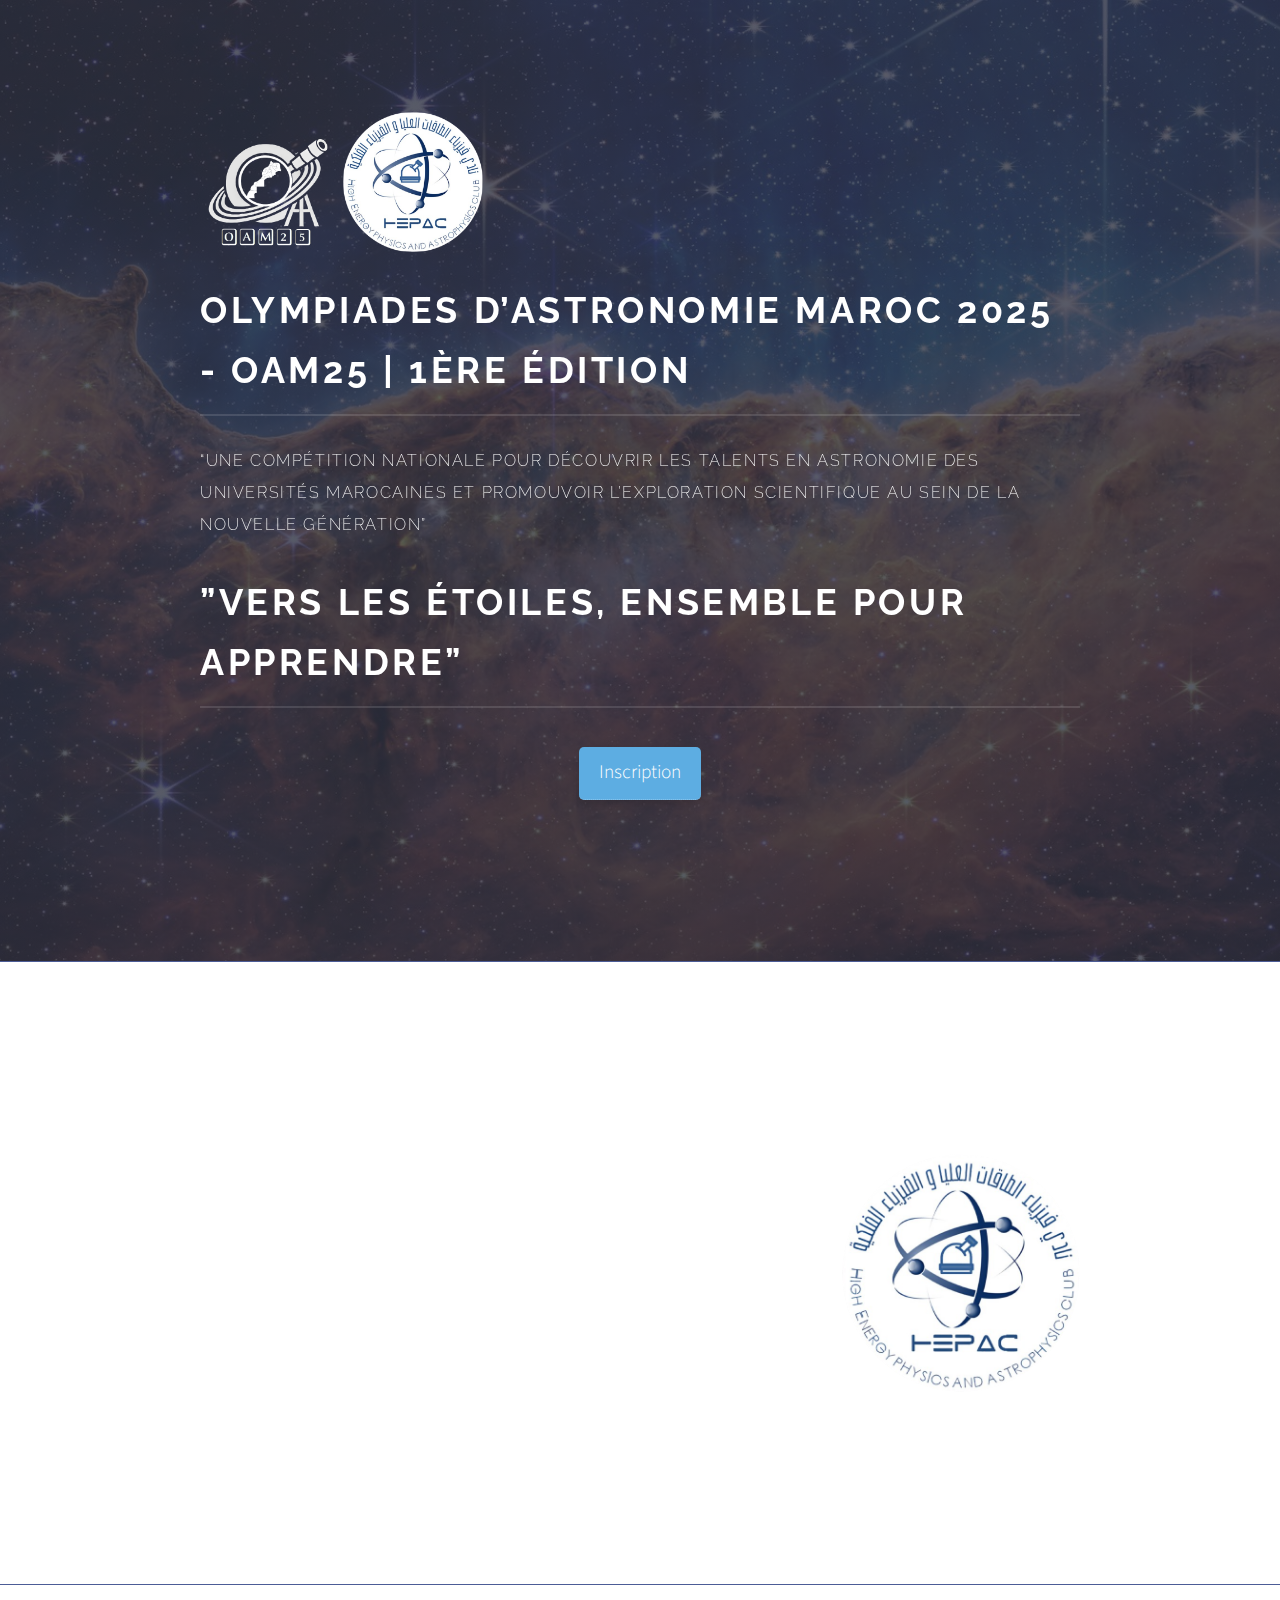
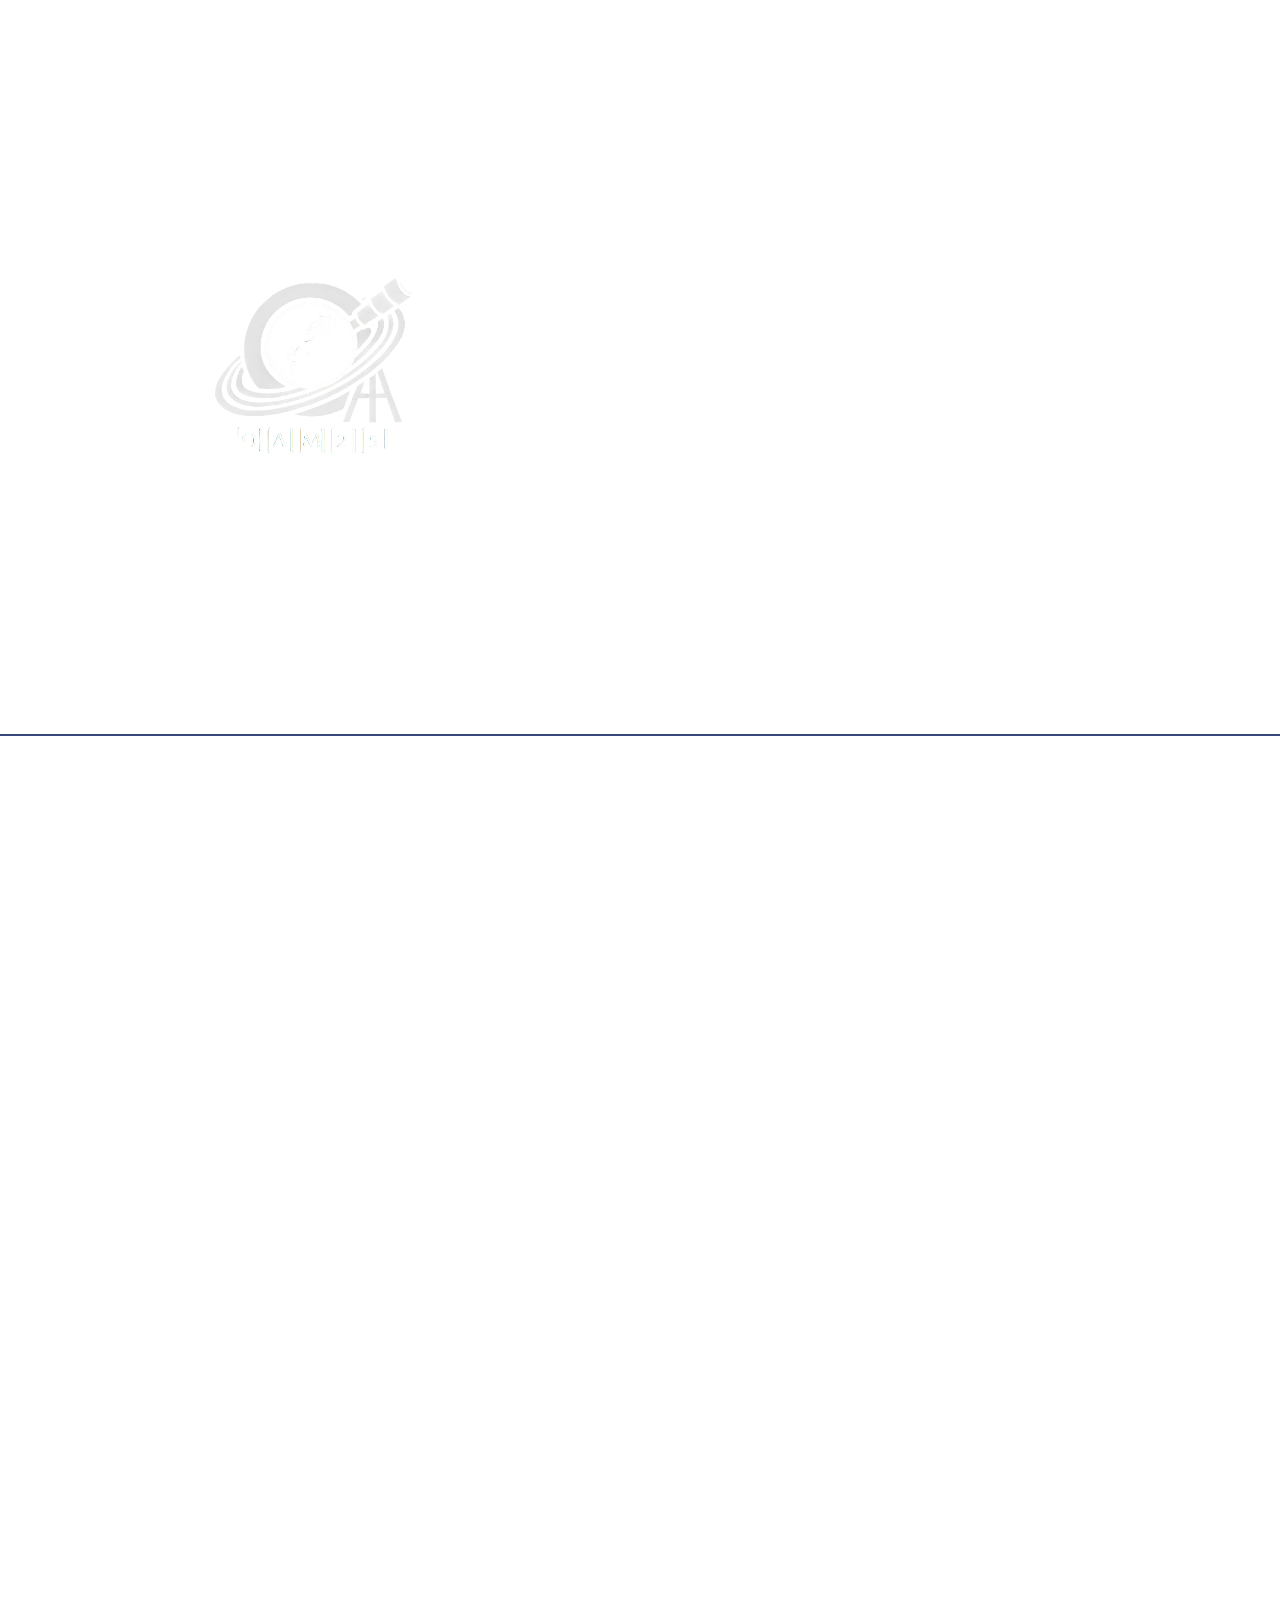
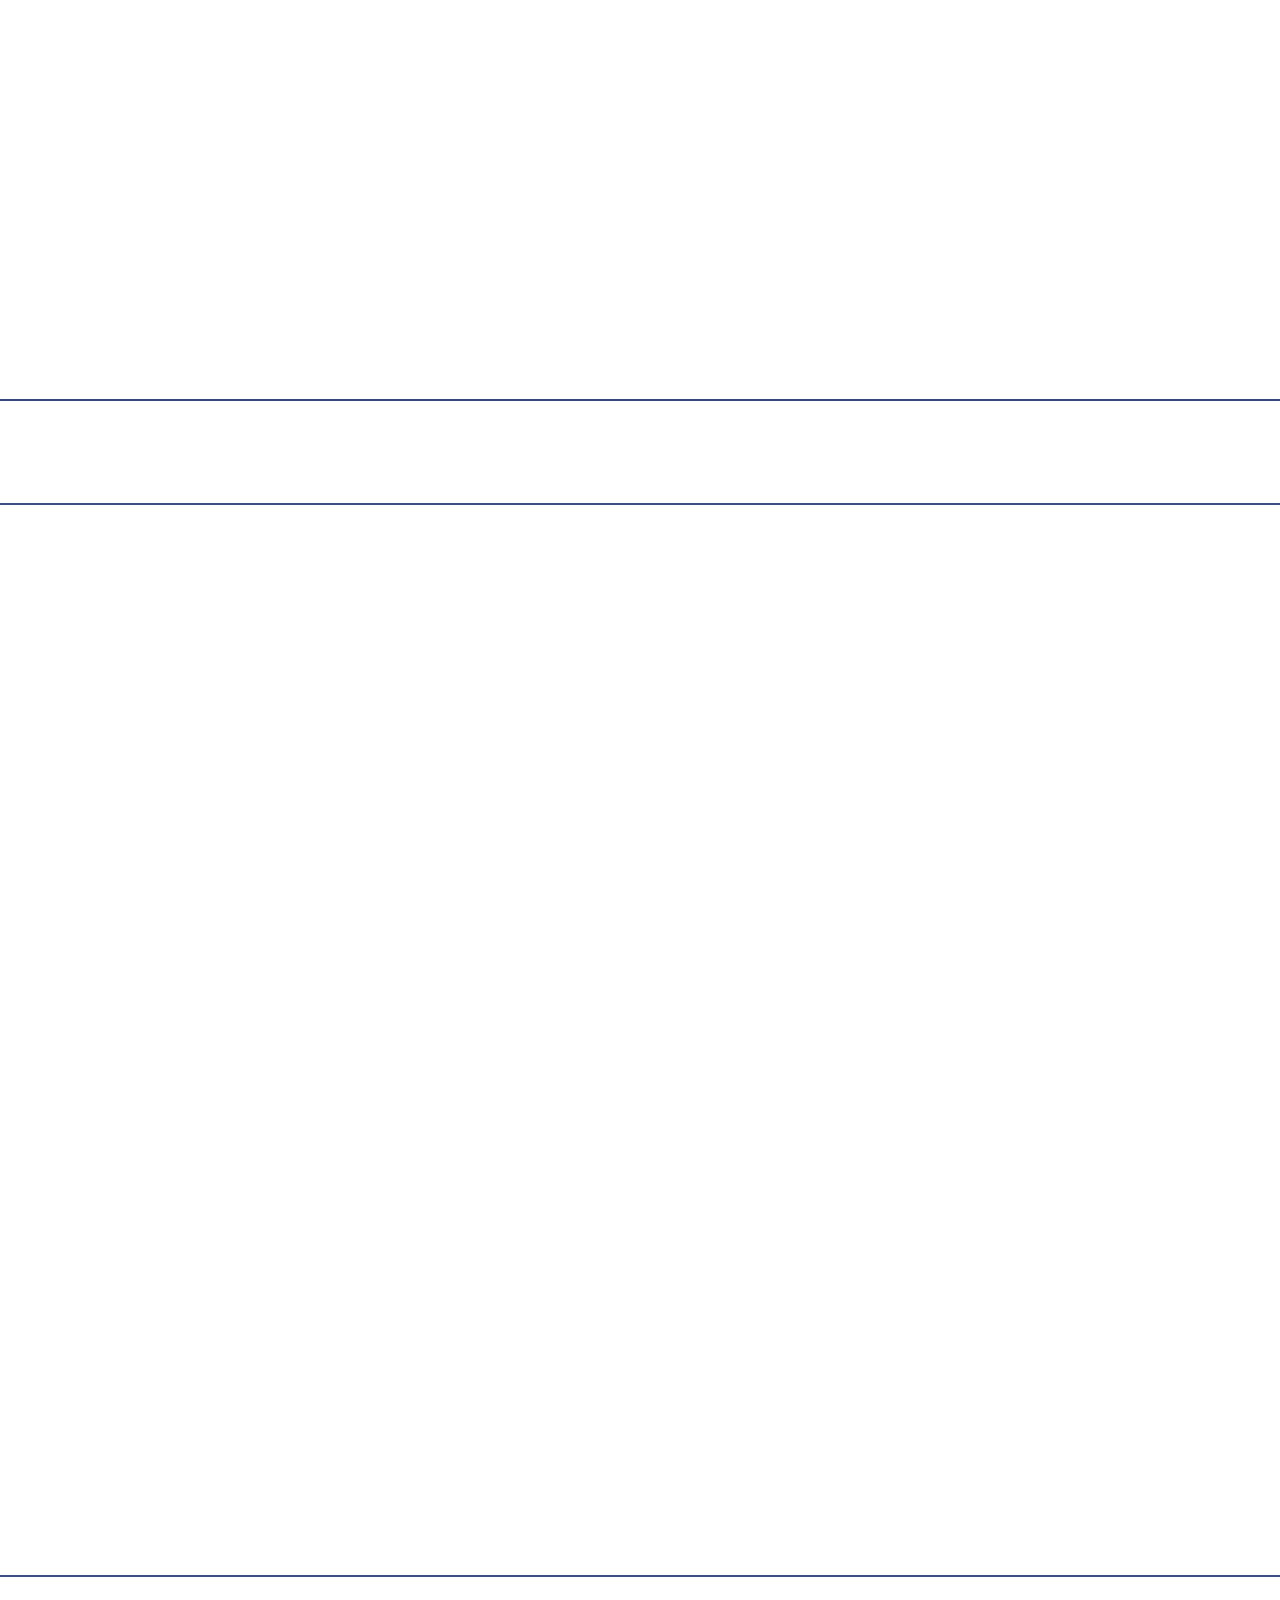
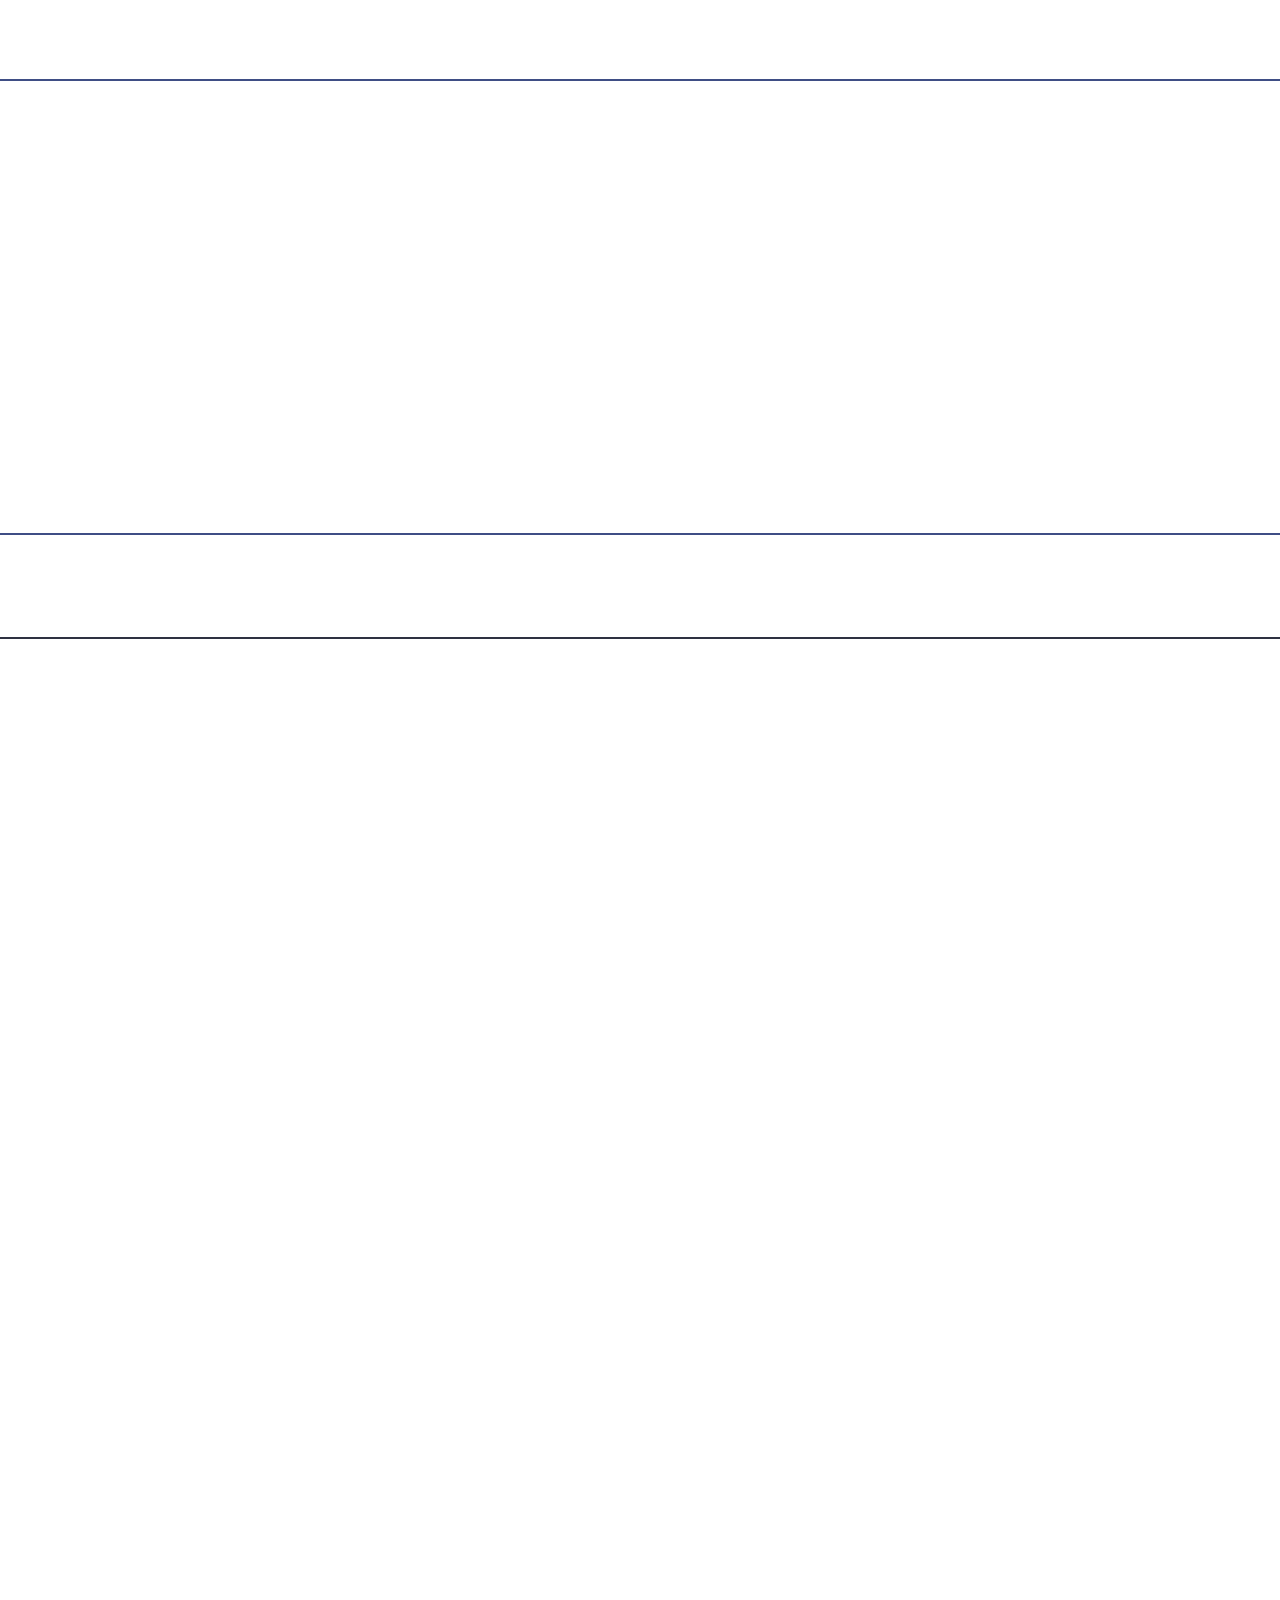
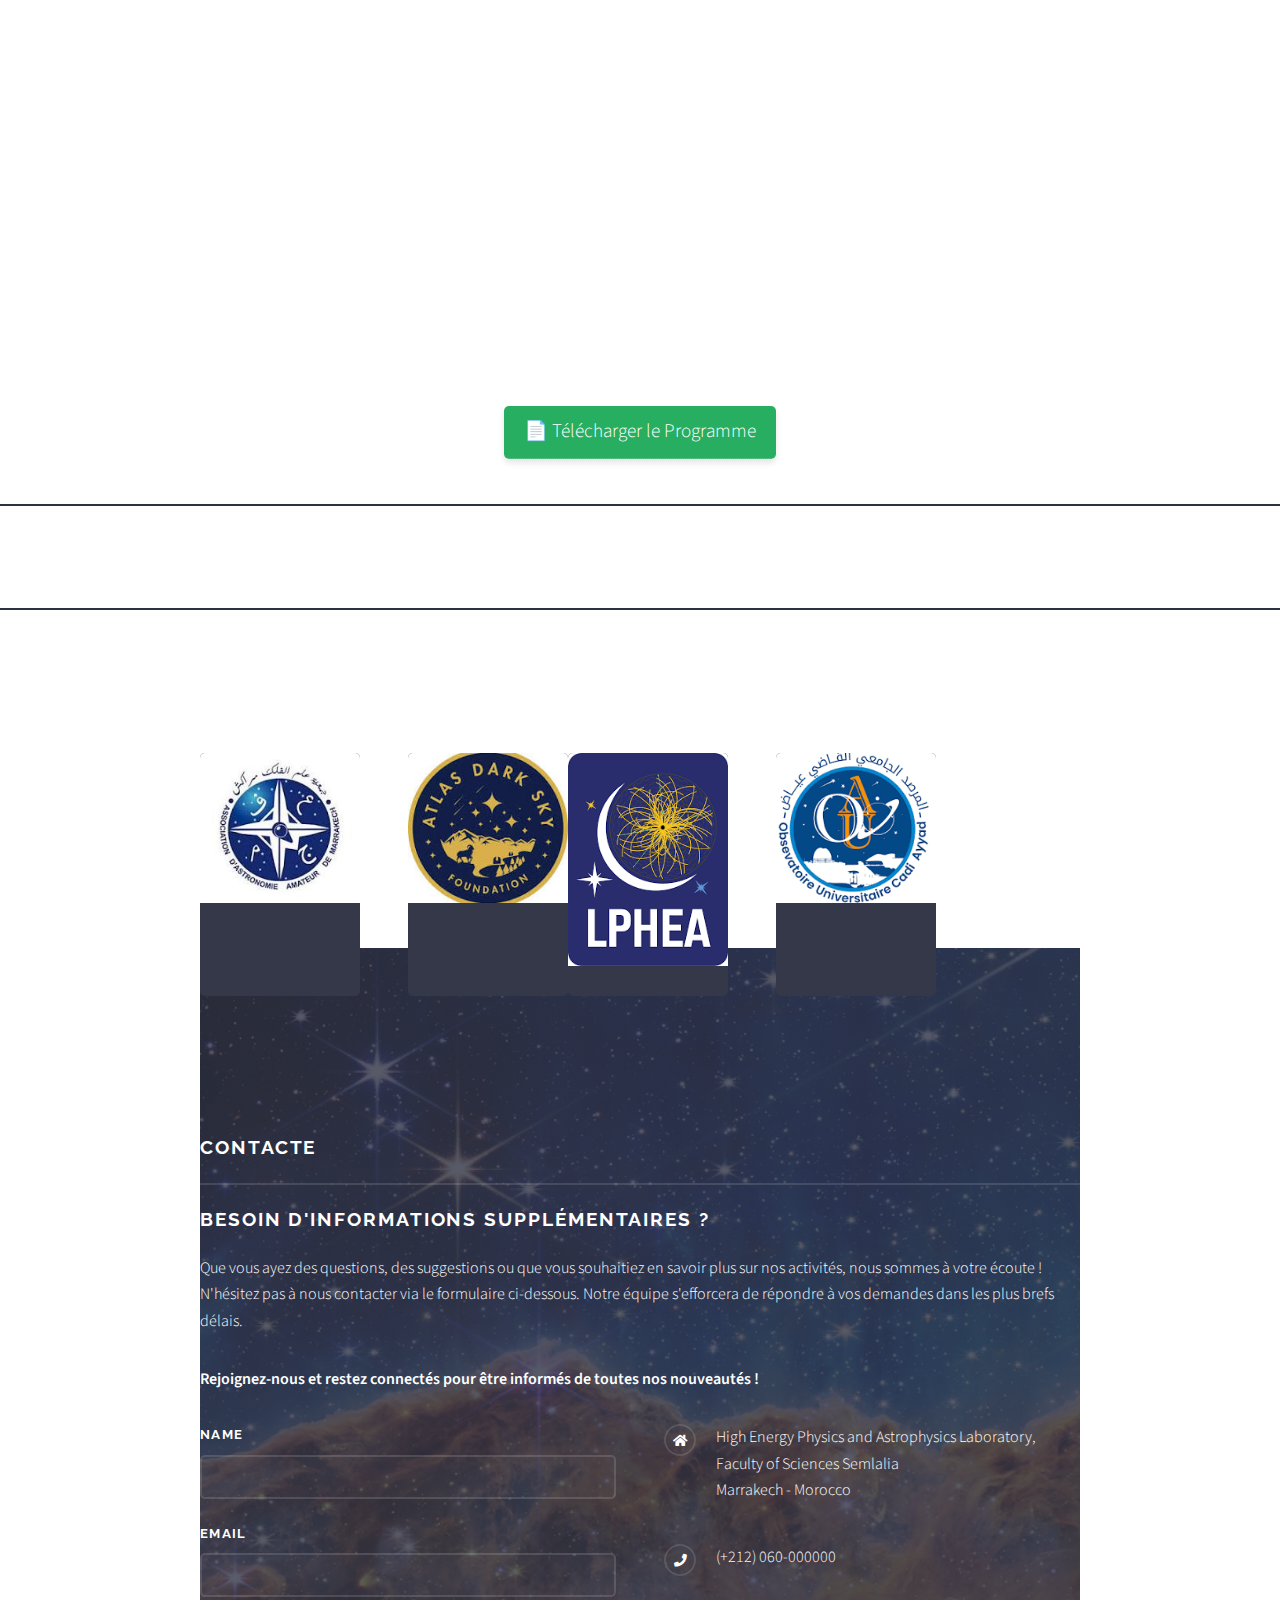
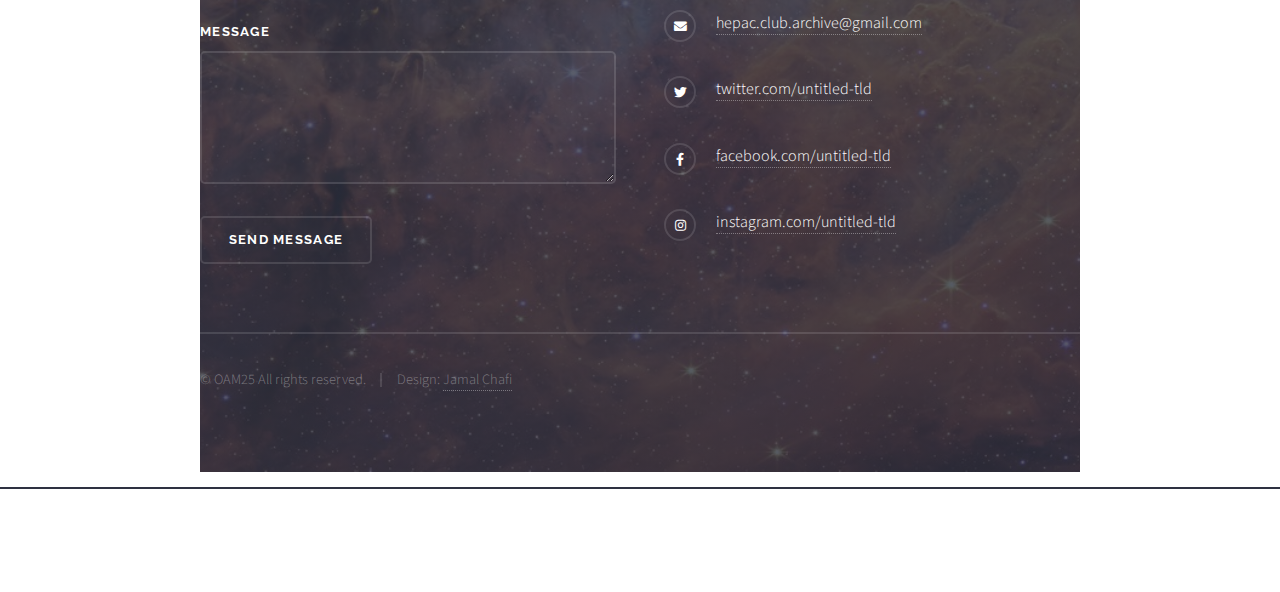
==== commit e6b2d65e: "Update index.html" ====
--- a/index.html
+++ b/index.html
@@ -20,12 +20,12 @@
 				<!-- Header -->
 					<header id="header" class="alt">
 						<h1><a href="index.html">OAM25</a></h1>
-						<nav>
+						<!--<nav>
 							<a href="#menu">Menu</a>
-						</nav>
+						</nav>-->
 					</header>
 
-				<!-- Menu -->
+				<!-- Menu 
 					<nav id="menu">
 						<div class="inner">
 							<h2>Menu</h2>
@@ -38,7 +38,7 @@
 							</ul>
 							<a href="#" class="close">Close</a>
 						</div>
-					</nav>
+					</nav>  -->
 
 				<!-- Banner -->
 					<section id="banner">
